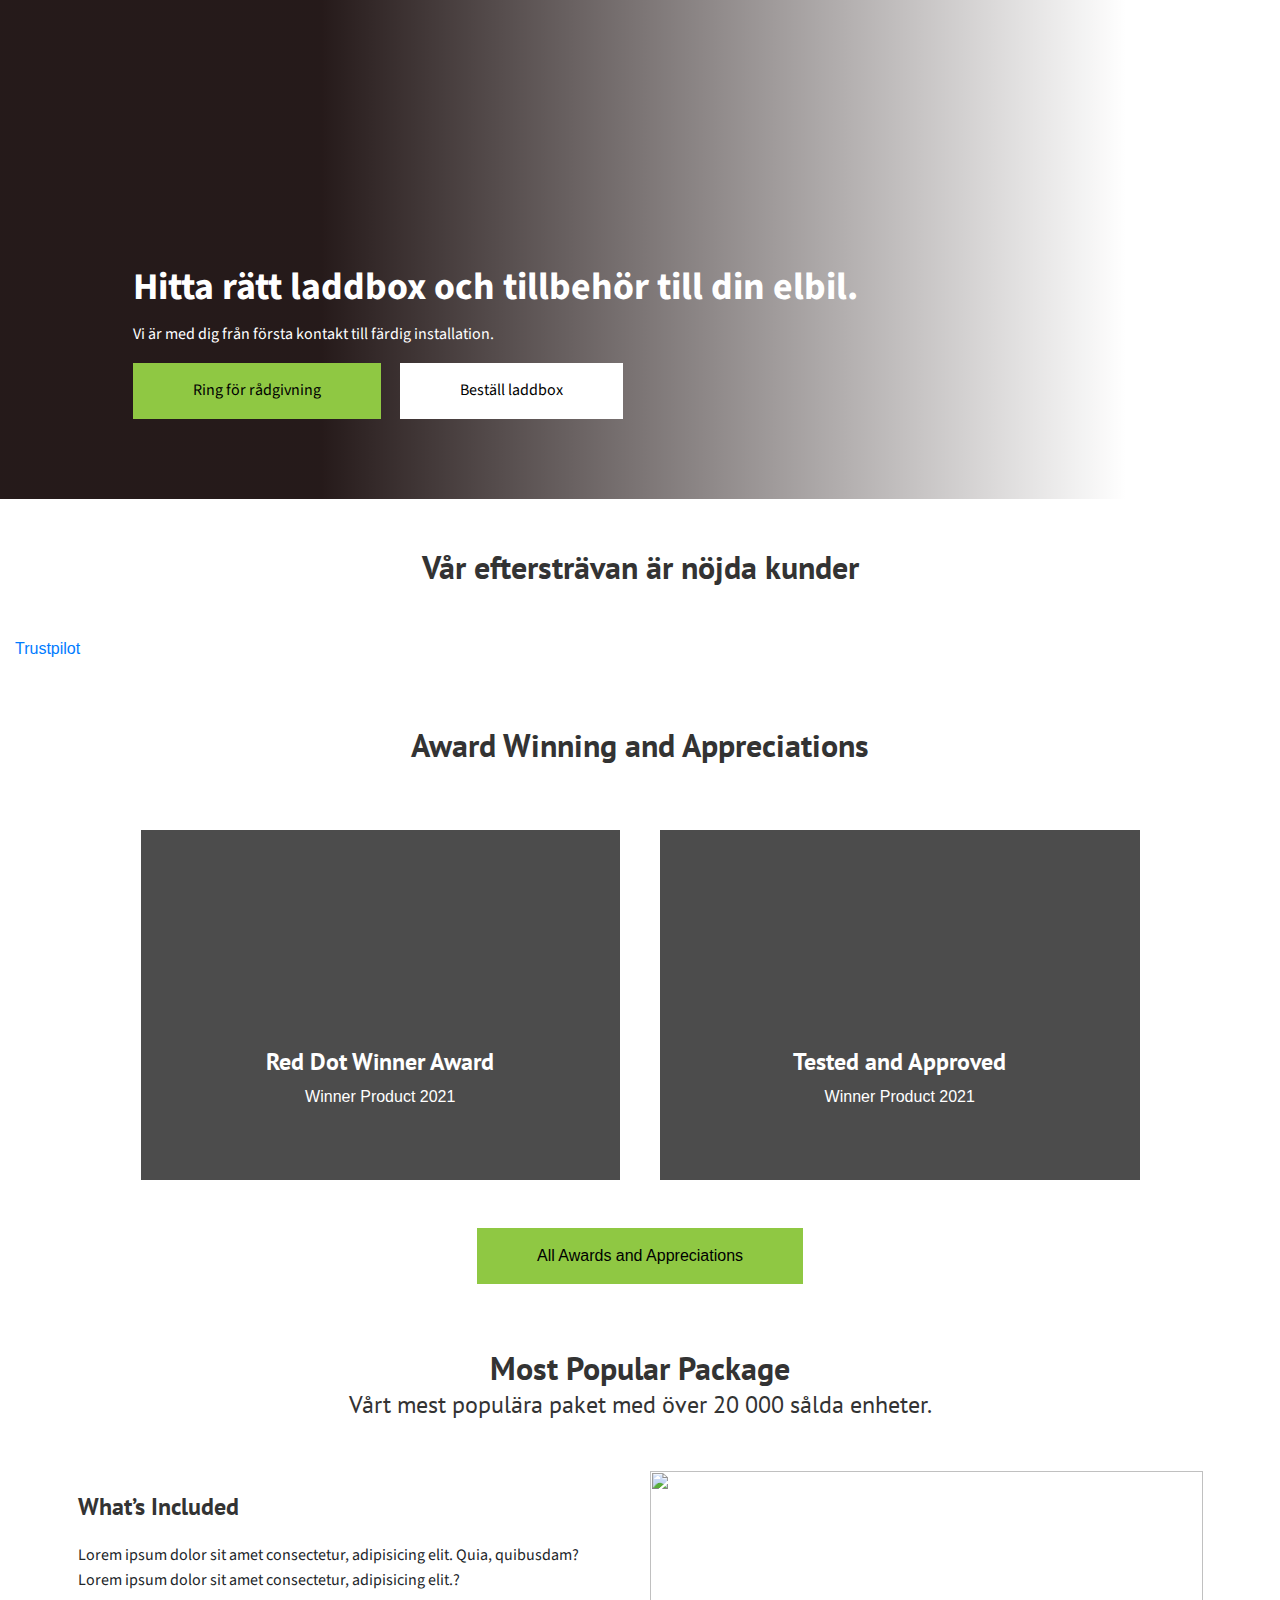
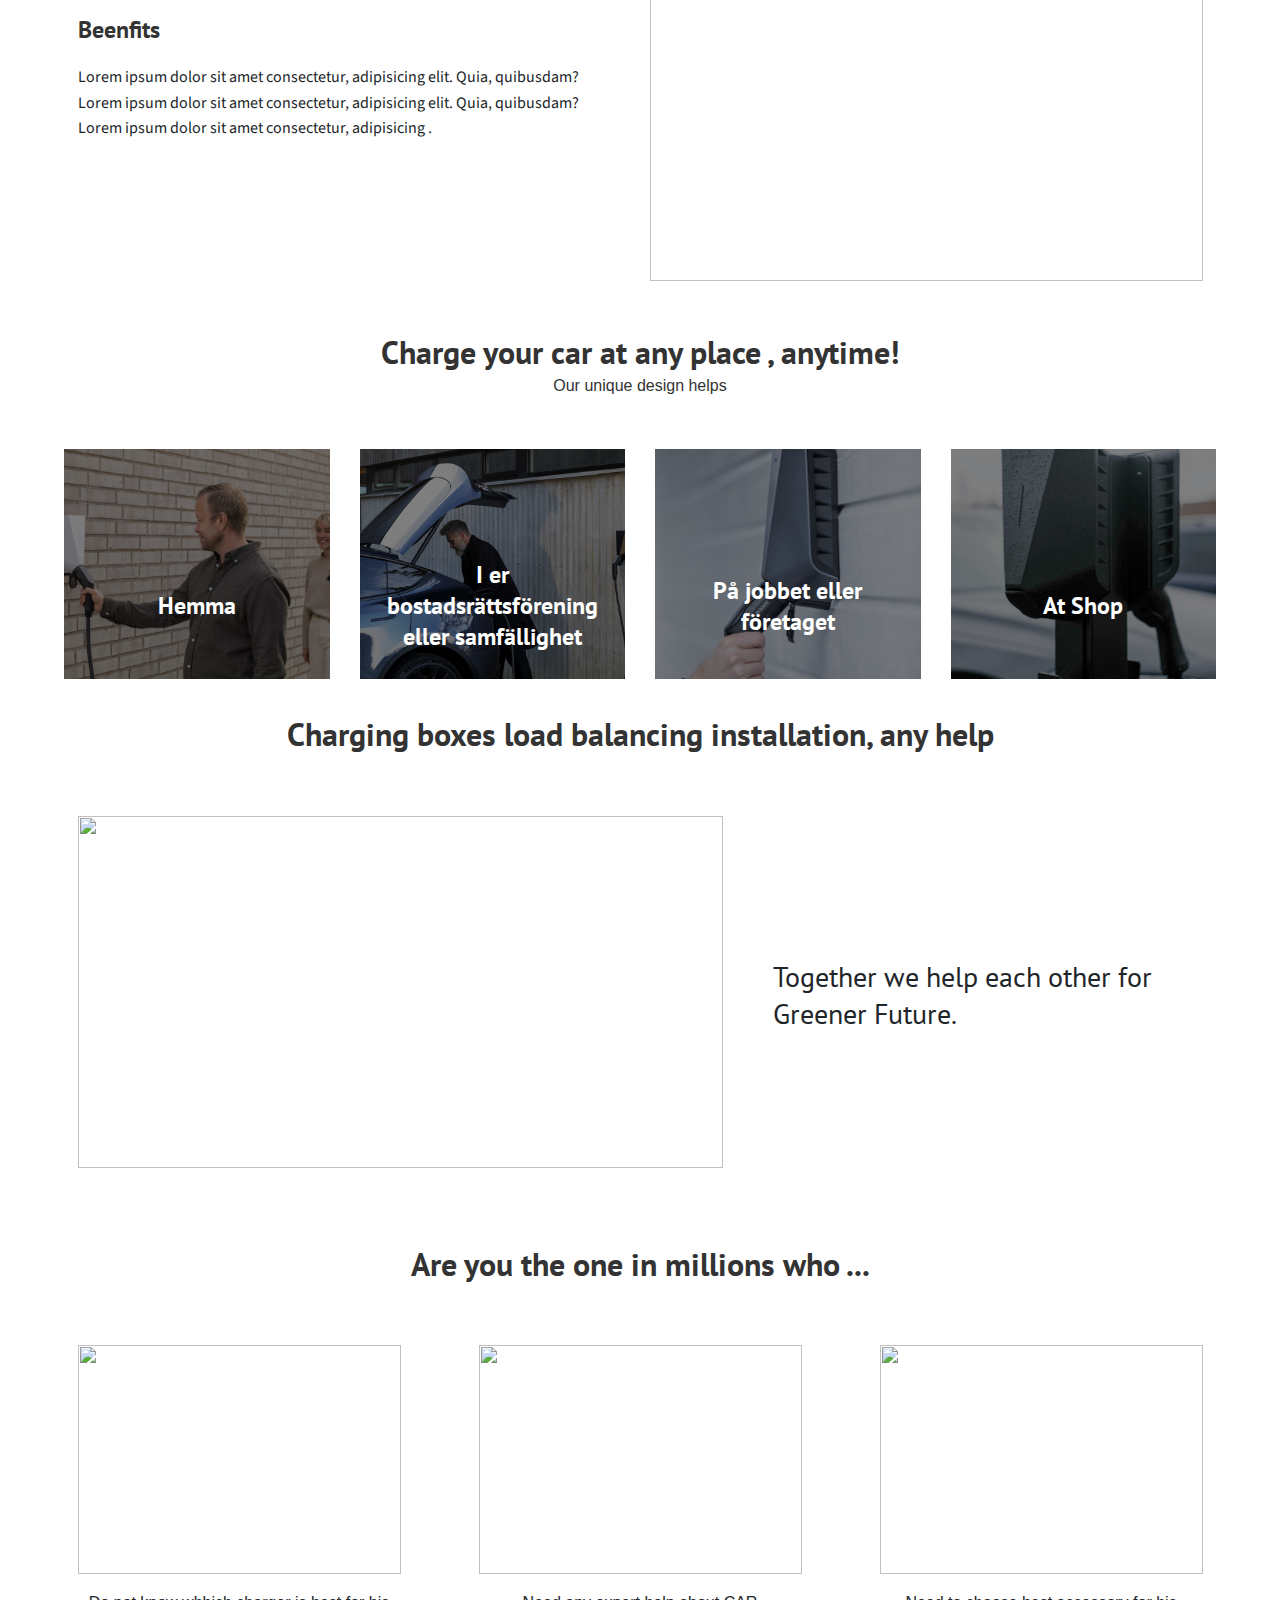
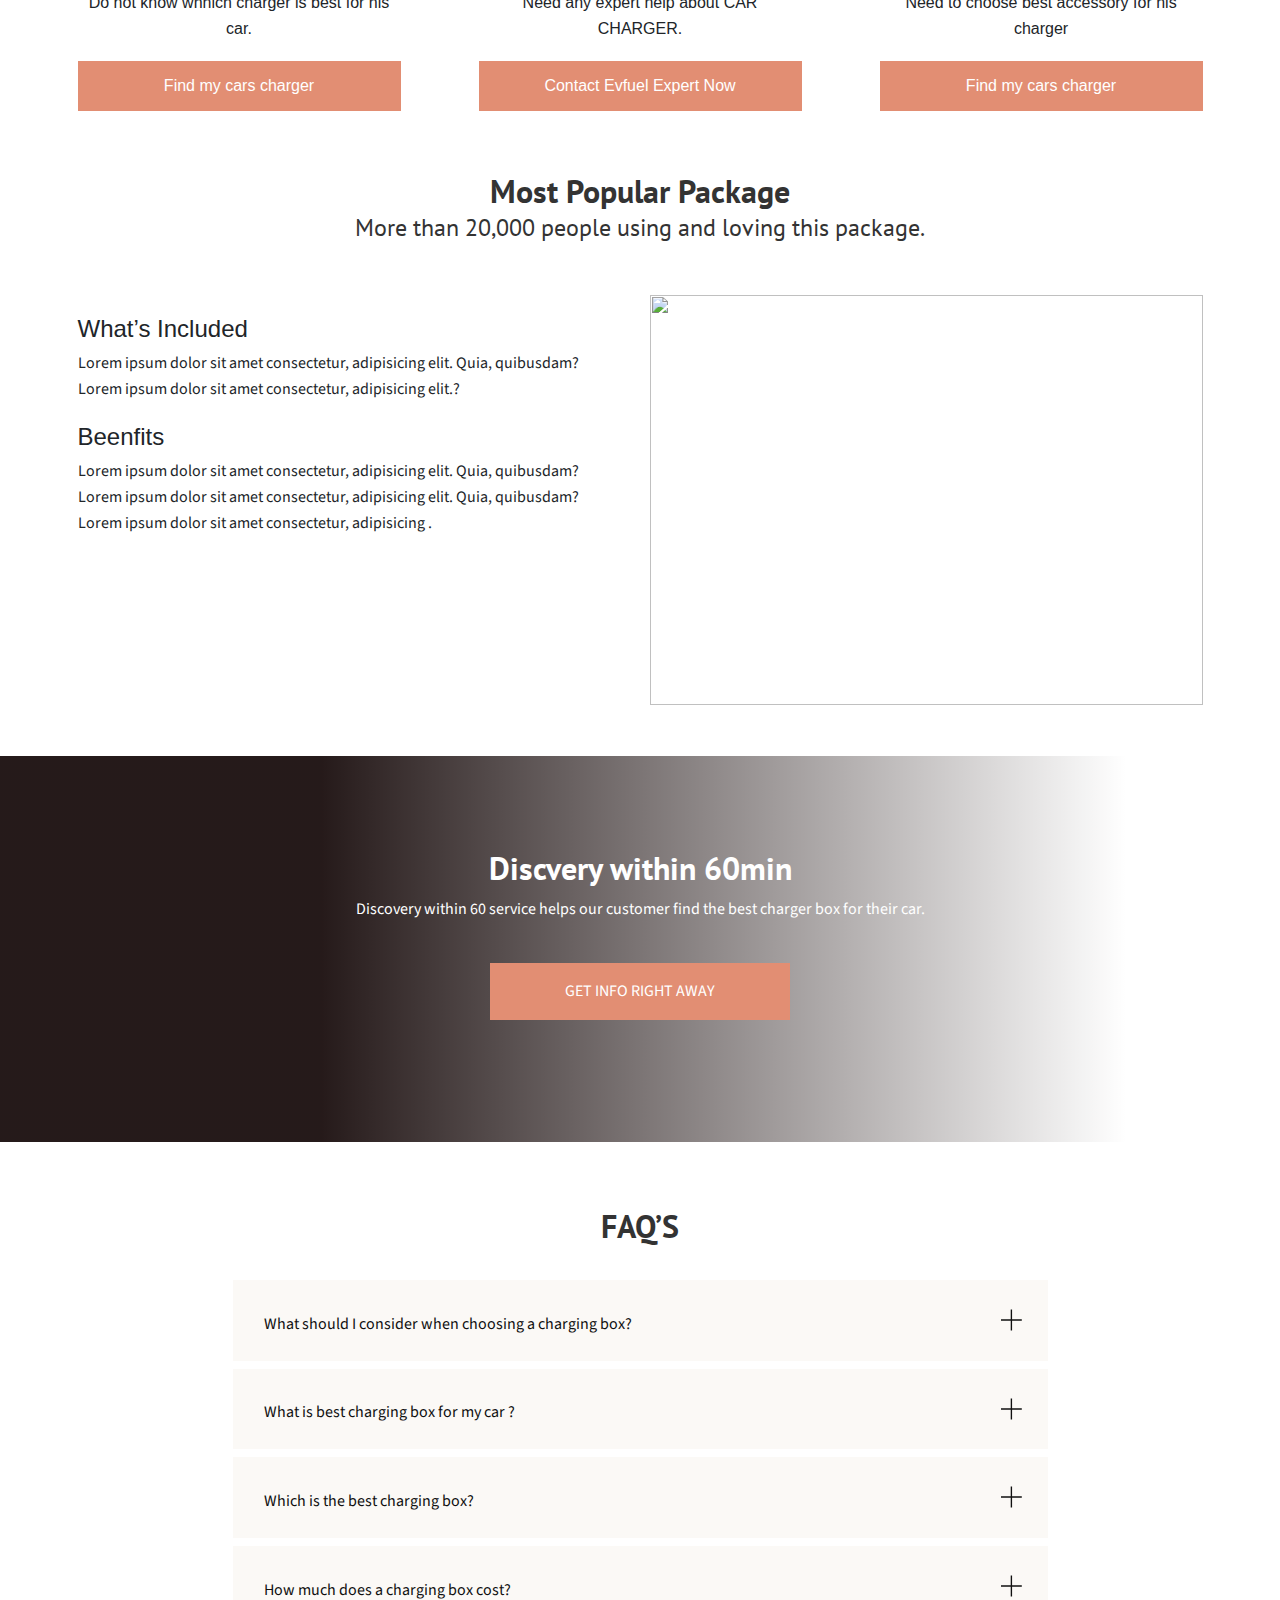
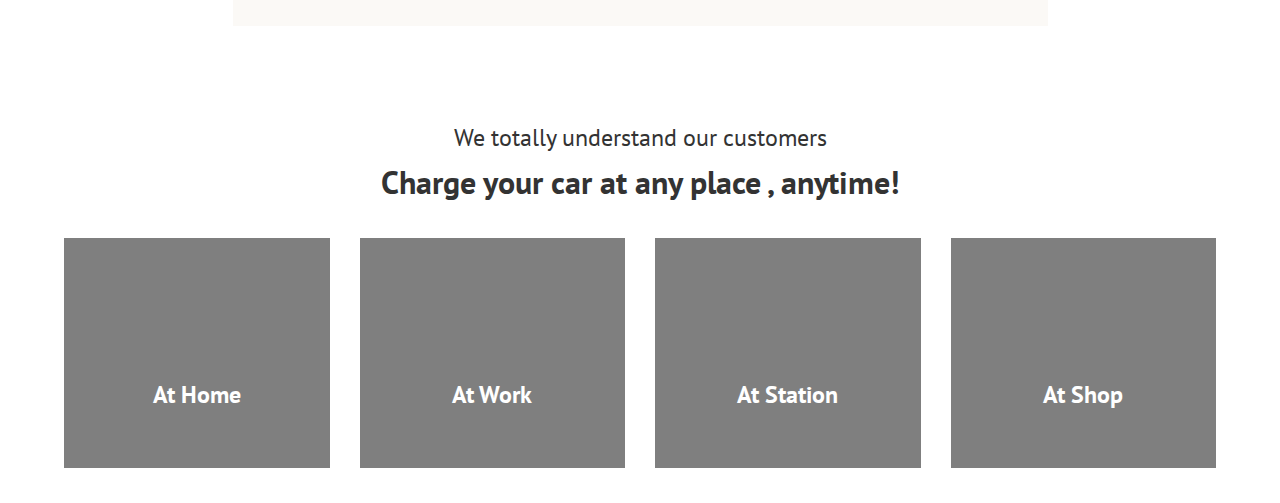
==== index.html @ 9e584991 "new updates" ====
<!DOCTYPE html>
<html lang="en">

<head>
    <meta charset="UTF-8">
    <meta http-equiv="X-UA-Compatible" content="IE=edge">
    <meta name="viewport" content="width=device-width, initial-scale=1.0">
    <link rel="stylesheet" href="https://cdn.jsdelivr.net/npm/bootstrap@4.4.1/dist/css/bootstrap.min.css"
        integrity="sha384-Vkoo8x4CGsO3+Hhxv8T/Q5PaXtkKtu6ug5TOeNV6gBiFeWPGFN9MuhOf23Q9Ifjh" crossorigin="anonymous">
        <script type="text/javascript" src="//widget.trustpilot.com/bootstrap/v5/tp.widget.bootstrap.min.js" async></script>
    <title>Document</title>
    <link rel="stylesheet" href="style.css">
</head>

<body>


    <!-- ============== section 1==============/ -->

    <div class="container-fluid hp-banner">
        <div class="container">
        <div class="hp-overlay">
                <div class="hp-overlay-content text-white">
                    <h2 class=" font-weight-bold"><br>Hitta rätt laddbox och tillbehör till din elbil. </h2>
                    <h5 class="mb-3">Vi är med dig från första kontakt till färdig installation.
                    </h5>
                    <div>
                        <a href="tel:010 440 6265" class="banner-buy-btn">Ring för rådgivning</a>
                        <a href="#" class="ml-md-3 ml-0 banner-buy-btn-secondary mt-md-0 mt-2">Beställ laddbox
                        </a>
                    </div>
                </div>
        </div>
        </div>
    </div>

    <!-- ============ section 2 =============== -->

    <div class="container-fluid">
        <div class="customer-conatiner"> 
           <h2 class="cc-heading text-center my-5" >Vår eftersträvan är nöjda kunder
        </h2>

            <div id="iframe" class="trustpilot-widget" data-locale="sv-SE" data-template-id="539adbd6dec7e10e686debee" data-businessunit-id="60578edeec958d00010399fe" data-style-height="500px" data-style-width="100%" data-theme="light" data-stars="5" data-review-languages="sv" data-customClass="trustpilot_reviews">
                <a href="https://se.trustpilot.com/review/evfuel.se" target="_blank" rel="noopener">Trustpilot</a>
            </div>
        </div>
    </div>

    <!-- ========== appricated section -->

    <div class="container-fluid">
        <div class="container">
        <div class="section-appricated">
            <h1 class="heading font-weight-bold">Award Winning and Appreciations</h1>
            <div class="section-appricated_wrap">
                <div class="section-appricated_left">
                    <div class="section-appricated-imgwrap">
                        <div class="content">
                            <h2 class="">Red Dot Winner Award</h2>
                            <p>Winner Product 2021</p>
                        </div>
                    </div>
                </div>
                <div class="section-appricated_right">
                    <div class="section-appricated-imgwrap right-one">
                        <div class="content">
                            <h2 class="">Tested and Approved</h2>
                            <p>Winner Product 2021</p>
                        </div>
                    </div>
                </div>
            </div>
            <div class="text-center mt-md-5 mt-4">
                <a href="tel:010 440 6265" class="banner-buy-btn">All Awards and Appreciations</a>
            </div>
        </div>
    </div>
    </div>


    <!-- ========== section 5 =================-->

    <div class="container-fluid">
        <div class="mp-header-wrap">
            <h2 class="mp-heading">Most Popular Package</h2>
            <p>Vårt mest populära paket med över 20 000 sålda enheter.
            </p>
        </div>
        <div class="most-popular">
          <div class="most-popular_left">
                <div class="most-popular_content">
                   <div class="include-content">
                        <h2>What’s Included</h2>
                        <li>Lorem ipsum dolor sit amet consectetur, adipisicing elit. Quia, quibusdam?</li>
                        <li>Lorem ipsum dolor sit amet consectetur, adipisicing elit.?</li>
                   </div>
                   <div class="benefits-content">
                    <h2>Beenfits</h2>
                        <li>Lorem ipsum dolor sit amet consectetur, adipisicing elit. Quia, quibusdam?</li>
                        <li>Lorem ipsum dolor sit amet consectetur, adipisicing elit. Quia, quibusdam?</li>
                        <li>Lorem ipsum dolor sit amet consectetur, adipisicing .</li>
                   </div>
                </div>
          </div>
          <div class="most-popular_right">
            <figure class="most-popular-imgwrap">
                <img src="https://quickbutik.imgix.net/27202G/products/6287b450aca36.png?auto=format" loading="lazy" height="400px" alt="">
            </figure>
          </div>
        </div>
    </div>


     <!-- ============= SECTION 5 END ============ -->


      <!-- ============ section 8 ===================== -->

    <div class="where-you-charge_container">
        <div class="where-you-charge">
            <div class="wy-heading">
                
                <h1>Charge your car at any place , anytime!</h1>
                <p>Our unique design helps </p>
            </div>
            <div class="places-wrapper">
                <div class="place-item">
                    <figure class="place-imgwrap">
                        <img src="charger_home_stavanger_2021_04-min.jpeg" loading="lazy" alt="">
                    </figure>
                    <figcaption class="place-content">
                        <h4>Hemma</h4>
                    </figcaption>
                </div>
                <div class="place-item">
                    <figure class="place-imgwrap">
                        <img src="mann_easee_2021_06-min.jpeg" loading="lazy" alt="">
                    </figure>
                    <figcaption class="place-content">
                        <h4>I er bostadsrättsförening eller samfällighet</h4>
                    </figcaption>
                </div>
                <div class="place-item">
                    <figure class="place-imgwrap">
                        <img src="office-min.jpg" alt="" loading="lazy">
                    </figure>
                    <figcaption class="place-content">
                        <h4>På jobbet eller företaget</h4>
                    </figcaption>
                </div>
                <div class="place-item">
                    <figure class="place-imgwrap">
                        <img src="DSCF8160-min.jpg" alt="" loading="lazy">
                    </figure>
                    <figcaption class="place-content">
                        <h4>At Shop</h4>
                    </figcaption>
                </div>
            </div>
        </div>
    </div>


    <!-- ============ section 8 END  ===================== -->

    

    <!-- =========== section 3 ================ -->

    <div class="container-fluid">
        <div class="charging-box-container">
           <h1 class="sc-heading">Charging boxes load balancing installation,   any help</h1>
           <div class="charging-box-row">
              <div class="charging-box_left">
                <figure class="charging-box-imgwrap">
                   <img src="https://cdn.pixabay.com/photo/2017/10/25/17/26/hands-2888625__340.jpg" loading="lazy" alt="">
                </figure>
              </div>
              <div class="charging-box_right">
                <div class="charging-box_content">
                    <h3>Together we help each other for Greener Future.</h3>
                </div>
              </div>
           </div>
        </div>
    </div>

    <!-- =========== section 4 ================ -->

    <div class="container-fluid">
        <div class="contact-evfuel">
           <h1 class="se-heading">Are you the one in millions who ...</h1>
           <div class="contact-evfuel_row">
                <div class="contact-evfuel_box">
                    <figure class="contact-evfuel_imgwrap">
                        <img src="https://cdn.pixabay.com/photo/2015/12/03/22/15/tablet-1075790__340.jpg" loading="lazy" alt="">
                    </figure>
                    <div class="contact-evfuel-content">
                        <p>Do not know whhich charger is best for his car.</p>
                        <a href="#" class="ce-btn">Find my cars charger</a>
                    </div>
                </div>
                <div class="contact-evfuel_box">
                    <figure class="contact-evfuel_imgwrap">
                        <img src="https://www.radial.com/sites/default/files/customer-experience-vs-customer-care.jpg" loading="lazy" alt="">
                    </figure>
                    <div class="contact-evfuel-content">
                        <p>Need any expert help about CAR CHARGER.</p>
                        <a href="#" class="ce-btn">Contact Evfuel Expert Now</a>
                    </div>
                </div>
                <div class="contact-evfuel_box">
                    <figure class="contact-evfuel_imgwrap">
                        <img src="https://media.istockphoto.com/photos/multiethnic-couple-handshake-with-consultant-at-home-picture-id1319763433?b=1&k=20&m=1319763433&s=612x612&w=0&h=KdTBHrTX8eIRt59qkKUrYeKC-7ROO_1yUHobwXKefvs=" loading="lazy" alt="">
                    </figure>
                    <div class="contact-evfuel-content">
                        <p>Need to choose best accessory for his charger</p>
                        <a href="#" class="ce-btn">Find my cars charger</a>
                    </div>
                </div>
           </div>
        </div>
    </div>

    <!-- ========== section 5 =================-->

    <div class="container-fluid">
        <div class="mp-header-wrap">
            <h2 class="mp-heading">Most Popular Package</h2>
            <p>More than 20,000 people using and loving this package.</p>
        </div>
        <div class="most-popular">
          <div class="most-popular_left">
                <div class="most-popular_content">
                   <div class="include-content">
                        <h4>What’s Included</h4>
                        <li>Lorem ipsum dolor sit amet consectetur, adipisicing elit. Quia, quibusdam?</li>
                        <li>Lorem ipsum dolor sit amet consectetur, adipisicing elit.?</li>
                   </div>
                   <div class="benefits-content">
                    <h4>Beenfits</h4>
                        <li>Lorem ipsum dolor sit amet consectetur, adipisicing elit. Quia, quibusdam?</li>
                        <li>Lorem ipsum dolor sit amet consectetur, adipisicing elit. Quia, quibusdam?</li>
                        <li>Lorem ipsum dolor sit amet consectetur, adipisicing .</li>
                   </div>
                </div>
          </div>
          <div class="most-popular_right">
            <figure class="most-popular-imgwrap">
                <img src="https://s3.eu-west-1.amazonaws.com/storage.quickbutik.com/stores/27202G/files/2.jpeg" alt="" loading="lazy">
            </figure>
          </div>
        </div>
    </div>
    

    <!-- ========= section 6 ==================-->
        <div class="dicovery-banner" style="background-image:url(https://s3.eu-west-1.amazonaws.com/storage.quickbutik.com/stores/27202G/files/1.jpeg);">
            <div class="dicovery-banner_wrap">
                <h2 class="db-heading">Discvery within 60min</h2>
                <p>Discovery within 60 service helps our customer find the best charger box for their car.</p>
                    <a href="" class="hp-btn gs-btn hover-filled-right db-btn">
                        <span>Get Info Right Away</span>
                    </a>
            </div>
        </div>
   <!-- ========== section 7 ================== -->
        <div class="section-faq padding-4s">
            <h1 class="faq-heading">FAQ’S</h1>
            <div class="faq-wrap">
                <div class="accordion">
                    <div class="accordion-item">
                        <button id="accordion-button-1" aria-expanded="false">
                            <span class="accordion-title">
                                What should I consider when choosing a charging box?
                            </span>
                            <span class="icon" aria-hidden="true">
                                <svg fill="#fff" version="1.1" id="Layer_1" xmlns="http://www.w3.org/2000/svg"
                                    xmlns:xlink="http://www.w3.org/1999/xlink" x="0px" y="0px" viewBox="0 0 455 455"
                                    style="enable-background:new 0 0 455 455;" xml:space="preserve">
                                    <polygon points="455,212.5 242.5,212.5 242.5,0 212.5,0 212.5,212.5 0,212.5 0,242.5 212.5,242.5 212.5,455 242.5,455 242.5,242.5 
                          	455,242.5 " />
                                    <g>
                                    </g>
                                    <g>
                                    </g>
                                    <g>
                                    </g>
                                    <g>
                                    </g>
                                    <g>
                                    </g>
                                    <g>
                                    </g>
                                    <g>
                                    </g>
                                    <g>
                                    </g>
                                    <g>
                                    </g>
                                    <g>
                                    </g>
                                    <g>
                                    </g>
                                    <g>
                                    </g>
                                    <g>
                                    </g>
                                    <g>
                                    </g>
                                    <g>
                                    </g>
                                </svg>
                            </span>
                        </button>
                        <div class="accordion-content">
                            <div class="faq-content-wrap">
                                <p>
                                    Lorem ipsum dolor sit, amet consectetur adipisicing elit. Atque eum ratione sunt necessitatibus nam eos, temporibus tempore repellendus, accusantium, laborum quia id molestiae ea deserunt minima magni velit tempora repudiandae.
                                </p>
                            </div>
                        </div>
                    </div>
                    <div class="accordion-item">
                        <button id="accordion-button-2" aria-expanded="false">
                            <span class="accordion-title">
                              What is best charging box for my car ?
                            </span>
                            <span class="icon" aria-hidden="true">
                                <svg fill="#fff" version="1.1" id="Layer_1" xmlns="http://www.w3.org/2000/svg"
                                    xmlns:xlink="http://www.w3.org/1999/xlink" x="0px" y="0px" viewBox="0 0 455 455"
                                    style="enable-background:new 0 0 455 455;" xml:space="preserve">
                                    <polygon points="455,212.5 242.5,212.5 242.5,0 212.5,0 212.5,212.5 0,212.5 0,242.5 212.5,242.5 212.5,455 242.5,455 242.5,242.5 
                          	455,242.5 " />
                                    <g>
                                    </g>
                                    <g>
                                    </g>
                                    <g>
                                    </g>
                                    <g>
                                    </g>
                                    <g>
                                    </g>
                                    <g>
                                    </g>
                                    <g>
                                    </g>
                                    <g>
                                    </g>
                                    <g>
                                    </g>
                                    <g>
                                    </g>
                                    <g>
                                    </g>
                                    <g>
                                    </g>
                                    <g>
                                    </g>
                                    <g>
                                    </g>
                                    <g>
                                    </g>
                                </svg>
                            </span>
                        </button>
                        <div class="accordion-content">
                            <div class="faq-content-wrap">
                                <p>
                                    Lorem ipsum dolor sit, amet consectetur adipisicing elit. Atque eum ratione sunt necessitatibus nam eos, temporibus
                                    tempore repellendus, accusantium, laborum quia id molestiae ea deserunt minima magni velit tempora repudiandae.
                                </p>
                            </div>
                        </div>
                    </div>
                    <div class="accordion-item">
                        <button id="accordion-button-3" aria-expanded="false">
                            <span class="accordion-title">
                                Which is the best charging box?
                            </span>
                            <span class="icon" aria-hidden="true">
                                <svg fill="#fff" version="1.1" id="Layer_1" xmlns="http://www.w3.org/2000/svg"
                                    xmlns:xlink="http://www.w3.org/1999/xlink" x="0px" y="0px" viewBox="0 0 455 455"
                                    style="enable-background:new 0 0 455 455;" xml:space="preserve">
                                    <polygon points="455,212.5 242.5,212.5 242.5,0 212.5,0 212.5,212.5 0,212.5 0,242.5 212.5,242.5 212.5,455 242.5,455 242.5,242.5 
                          	455,242.5 " />
                                    <g>
                                    </g>
                                    <g>
                                    </g>
                                    <g>
                                    </g>
                                    <g>
                                    </g>
                                    <g>
                                    </g>
                                    <g>
                                    </g>
                                    <g>
                                    </g>
                                    <g>
                                    </g>
                                    <g>
                                    </g>
                                    <g>
                                    </g>
                                    <g>
                                    </g>
                                    <g>
                                    </g>
                                    <g>
                                    </g>
                                    <g>
                                    </g>
                                    <g>
                                    </g>
                                </svg>
                            </span>
                        </button>
                        <div class="accordion-content">
                            <div class="faq-content-wrap">
                                <p>
                                    Lorem ipsum dolor sit, amet consectetur adipisicing elit. Atque eum ratione sunt necessitatibus nam eos, temporibus
                                    tempore repellendus, accusantium, laborum quia id molestiae ea deserunt minima magni velit tempora repudiandae.
                                </p>
                            </div>
                        </div>
                    </div>
                    <div class="accordion-item">
                        <button id="accordion-button-4" aria-expanded="false">
                            <span class="accordion-title">How much does a charging box cost?</span>
                            <span class="icon" aria-hidden="true">
                                <svg fill="#fff" version="1.1" id="Layer_1" xmlns="http://www.w3.org/2000/svg"
                                    xmlns:xlink="http://www.w3.org/1999/xlink" x="0px" y="0px" viewBox="0 0 455 455"
                                    style="enable-background:new 0 0 455 455;" xml:space="preserve">
                                    <polygon points="455,212.5 242.5,212.5 242.5,0 212.5,0 212.5,212.5 0,212.5 0,242.5 212.5,242.5 212.5,455 242.5,455 242.5,242.5 
                          	455,242.5 " />
                                    <g>
                                    </g>
                                    <g>
                                    </g>
                                    <g>
                                    </g>
                                    <g>
                                    </g>
                                    <g>
                                    </g>
                                    <g>
                                    </g>
                                    <g>
                                    </g>
                                    <g>
                                    </g>
                                    <g>
                                    </g>
                                    <g>
                                    </g>
                                    <g>
                                    </g>
                                    <g>
                                    </g>
                                    <g>
                                    </g>
                                    <g>
                                    </g>
                                    <g>
                                    </g>
                                </svg>
                            </span>
                        </button>
                        <div class="accordion-content">
                            <div class="faq-content-wrap">
                                <p>
                                    Lorem ipsum dolor sit, amet consectetur adipisicing elit. Atque eum ratione sunt necessitatibus nam eos, temporibus
                                    tempore repellendus, accusantium, laborum quia id molestiae ea deserunt minima magni velit tempora repudiandae.
                                </p>
                            </div>
                        </div>
                    </div>
                </div>
            </div>
        </div>



    <!-- ============ section 8 ===================== -->

    <div class="where-you-charge_container">
        <div class="where-you-charge">
            <div class="wy-heading">
                <h4>We totally understand our customers</h4>
                <h1>Charge your car at any place , anytime!</h1>
            </div>
            <div class="places-wrapper">
                <div class="place-item">
                    <figure class="place-imgwrap">
                        <img src="./customer-servies.jpg" loading="lazy" alt="">
                    </figure>
                    <figcaption class="place-content">
                        <h4>At Home</h4>
                    </figcaption>
                </div>
                <div class="place-item">
                    <figure class="place-imgwrap">
                        <img src="./customer-servies.jpg" loading="lazy" alt="">
                    </figure>
                    <figcaption class="place-content">
                        <h4>At Work</h4>
                    </figcaption>
                </div>
                <div class="place-item">
                    <figure class="place-imgwrap">
                        <img src="./customer-servies.jpg" loading="lazy" alt="">
                    </figure>
                    <figcaption class="place-content">
                        <h4>At Station</h4>
                    </figcaption>
                </div>
                <div class="place-item">
                    <figure class="place-imgwrap">
                        <img src="./customer-servies.jpg" loading="lazy" alt="">
                    </figure>
                    <figcaption class="place-content">
                        <h4>At Shop</h4>
                    </figcaption>
                </div>
            </div>
        </div>
    </div>


    <!-- ============ section 8 END  ===================== -->











    
    <script src="https://code.jquery.com/jquery-3.4.1.slim.min.js"
        integrity="sha384-J6qa4849blE2+poT4WnyKhv5vZF5SrPo0iEjwBvKU7imGFAV0wwj1yYfoRSJoZ+n"
        crossorigin="anonymous"></script>
    <script src="https://cdn.jsdelivr.net/npm/popper.js@1.16.0/dist/umd/popper.min.js"
        integrity="sha384-Q6E9RHvbIyZFJoft+2mJbHaEWldlvI9IOYy5n3zV9zzTtmI3UksdQRVvoxMfooAo"
        crossorigin="anonymous"></script>
    <script src="https://cdn.jsdelivr.net/npm/bootstrap@4.4.1/dist/js/bootstrap.min.js"
        integrity="sha384-wfSDF2E50Y2D1uUdj0O3uMBJnjuUD4Ih7YwaYd1iqfktj0Uod8GCExl3Og8ifwB6"
        crossorigin="anonymous"></script>
</body>

</html>


<script>
    const items = document.querySelectorAll(".accordion button");

    function toggleAccordion() {
        const itemToggle = this.getAttribute("aria-expanded");

        for (i = 0; i < items.length; i++) {
            items[i].setAttribute("aria-expanded", "false");
        }

        if (itemToggle == "false") {
            this.setAttribute("aria-expanded", "true");
        }
    }

    items.forEach((item) => item.addEventListener("click", toggleAccordion));
</script>
---- style.css ----
@import url('https://fonts.googleapis.com/css2?family=Source+Sans+Pro:ital,wght@0,200;0,300;0,400;0,600;0,700;0,900;1,300;1,400;1,600;1,700;1,900&display=swap');
@import url('https://fonts.googleapis.com/css2?family=PT+Sans&display=swap');
*{
    padding: 0;
    margin: 0;
    box-sizing: border-box;
}

.text-green{
    color:#8fc843
}


/* ============== section 1 ============ */

.hp-banner{
    position: relative;
    background-image: url(bg2.jpg);
    background-size: cover;
    background-repeat: no-repeat;
    background-position: center center;
    font-family: 'Source Sans Pro', sans-serif;
}
.hp-overlay-content h2 {
    font-size: 2.36em;
    font-weight: 300;
    letter-spacing: 0px;
    line-height: 1.4;
}
.hp-banner::after{
    height: 100%;
    content: '';
    display: block;
    position: absolute;
    width: 100%;
    top: 0;
    left: 0;
    opacity: 0.9;
    z-index: 1;
    background: rgb(13,0,0);
    background: linear-gradient(90deg, rgba(13,0,0,1) 25%, rgba(255,255,255,0) 88%);
}
.hp-banner .hp-overlay{
    z-index: 2;
    display: flex;
    position: relative;
    padding: 13rem 3rem 5rem;
}
.banner-buy-btn{
    display: inline-block;
    padding: 15px 60px;
    font-size: 1rem;
    font-weight: 400;
    line-height: 1.6;
    color: #000;
    transition: all .2s ease-in;
    background-color: #8fc843;
}
.banner-buy-btn-secondary{
    display: inline-block;
    padding: 15px 60px;
    font-size: 1rem;
    font-weight: 400;
    line-height: 1.6;
    color: #000;
    transition: all .2s ease-in;
    background-color: #fff;
}
.banner-buy-btn-secondary:hover{
    text-decoration: none;
    color: #000;
    transform: translateY(-5px);
}
.banner-buy-btn:hover{
    text-decoration: none;
    color: #fff;
    transform: translateY(-5px);
}
.hp-overlay-content h5{
    font-size: 1rem;
    font-weight: 400;
    line-height: 1.6;
}
@media only screen and (max-width:992px){
    .hp-overlay-content h2 {
        font-size: 2.5rem;
    }
}
@media only screen and (max-width:600px) {
    .hp-overlay-content h2 {
        font-size: 2rem;
    }
    .hp-banner .hp-overlay{
        padding: 8rem 1rem 5rem;
    }
    .banner-buy-btn, .banner-buy-btn-secondary{
        padding: 8px 20px;
    }
}
@media only screen and (max-width:400px) {
    .hp-overlay-content h2 {
        font-size: 1.8rem;
    }
}


/* ==================  SECTION 2 TRUSTPILOT ====================== */
.trustpilot-widget #wrapper-company-info{
    display: none !important;
}
.trustpilot_reviews .wrapper-company-info{
    display: none !important;
}

[data-customClass='trustpilot_reviews'] iframe {
    height: 900px !important;
    /* overflow: auto; */
    -ms-overflow-style: none;  /* Internet Explorer 10+ */
    scrollbar-width: none;  /* Firefox */
    /* background: red; */
}

[data-customClass='trustpilot_reviews'] iframe::-webkit-scrollbar { 
    display: none;  /* Safari and Chrome */
}

.tp-widget-reviews-grid{
    overflow: hidden;
}

@media only screen and (max-width:768px) {
    [data-customClass='trustpilot_reviews'] iframe {
        height:600px;
        overflow: auto;
        height:700px !important;
        /* overflow: auto; */
    }
}
@media only screen and (max-width:600px) {
    [data-customClass='trustpilot_reviews'] iframe {
        height:500px !important;
        /* overflow: auto; */
    }
}

/* ========= section 2 ============ */


/* .customer-conatiner{
    width: 100%;
    padding: 60px 0;
}

.customer-images{
    width: 90%;
    margin: 0 auto;
    padding-top: 40px;
    display: grid;
    grid-template-columns: repeat(4, 1fr);
    column-gap: 80px;
    row-gap: 55px;
    grid-template-rows: 229px 229px;
}
.customer-imge img{
    width: 100%;
    height: 100%;
    object-fit: cover;
}
@media only screen and (max-width:1200px){
    .customer-images {
        column-gap: 40px;
        row-gap: 40px;
    }
}
@media only screen and (max-width:1024px) {
    .customer-images {
        grid-template-columns: repeat(3, 1fr);
    }
    .customer-imge{
        height: 230px;
    }
}
@media only screen and (max-width:850px) {
    .customer-images {
        column-gap: 30px;
        row-gap: 30px;
    }
}
@media only screen and (max-width:768px) {
    .customer-images {
        grid-template-columns: repeat(2, 1fr);
    }
}
@media only screen and (max-width: 450px){
    .customer-images {
        grid-template-columns: repeat(1, 1fr);
    }
} */
.cc-heading {
    color: #333;
    max-width: 600px;
    margin: 0 auto;
    text-align: center;
    font-size: 2rem;
    font-weight: 700;
    line-height: 1.3;
    font-family: 'PT Sans', sans-serif;
}
@media only screen and (max-width:600px) {
    .cc-heading {
        font-size: 1.5rem;
    }
}
/* ========== section 3 ========== */
.charging-box-container{
    width: 90%;
    margin: 0 auto;
}
.sc-heading{
    font-size: 2rem;
    font-weight: 700;
    line-height: 1.3;
    font-family: 'PT Sans', sans-serif;
    color: #333;
    margin: 0 auto;
    text-align: center;
}
.charging-box-row{
    display: flex;
    align-items: center;
    padding: 60px 0;
    gap: 50px;
}
.charging-box_left{
    width: 60%;
}
.charging-box-imgwrap{
    height: 352px;
}
.charging-box-imgwrap img{
    width: 100%;
    height: 100%;
    object-fit: cover;
}
.charging-box_right{
    width: 40%;
}
.charging-box_content h3 {
    font-size: 1.75rem;
    font-family: pt sans, sans-serif;
    font-weight: 500;
    line-height: 1.3;
}
@media only screen and (max-width:800px) {
    .charging-box-row{
        flex-direction: column;
        gap: 10px;
    }
    .charging-box_left, .charging-box_right{
        width: 100%;
    }
}
@media only screen and (max-width:600px) {
    .charging-box-imgwrap {
        height: 230px;
    }
    .sc-heading{
        font-size: 1.5rem;
    }
    .charging-box_content h3{
        font-size: 1.3rem;
    }
}

/* =========== section 4 ============== */
.contact-evfuel{
    width: 90%;
    margin: 0 auto;
}
.se-heading{
    font-size: 2rem;
    font-weight: 700;
    line-height: 1.3;
    font-family: 'PT Sans', sans-serif;
    color: #333;
    margin: 0 auto;
    font-weight: 600;
    text-align: center;
}
.contact-evfuel_row{
    display: flex;
    justify-content: space-between;
    padding: 60px 0;
}
.contact-evfuel_box{
    width: 323px;
}
.contact-evfuel_imgwrap{
    height: 229px;
}
.contact-evfuel_imgwrap img{
    width: 100%;
    height: 100%;
    object-fit: cover;
}
.contact-evfuel-content p{
    font-size: 1rem;
    font-weight: 400;
    line-height: 1.6;
    letter-spacing: 0em;
    text-align: center;
    min-height: 55px;
}
.ce-btn{
    text-align: center;
    display: flex;
    justify-content: center;
    background: #E28E73;
    color: #fff;
    font-size: 1rem;
    font-weight: 400;
    line-height: 1.6;
    padding: 12px 0;
    transition: all .3s ease;
}
.ce-btn:hover{
    text-decoration: none;
    color: #fff;
    transform: translateY(-5px);
    box-shadow: rgba(38, 37, 37, 0.187) 0px 5px 15px;
}
@media only screen and (max-width:1200px) {
    .contact-evfuel_box {
        width: 31%;
    }
}
@media only screen and (max-width:992px) {
    .contact-evfuel_row{
        flex-direction: column;
        gap: 30px;
    }
    .contact-evfuel_box{
        width: 100%;
    }
}
@media only screen and (max-width:600px) {
    .se-heading {
        font-size: 1.5rem;
    }
}
/* ============= section 5 ================ */

.most-popular{
    width:90%;
    margin: 0 auto;
    display: flex;
    gap: 20px;
    padding: 35px 0;
    /* align-items: center; */
}
.most-popular_left{
    width: 50%;
}
.mp-heading{
    font-size: 2rem;
    font-weight: 700;
    line-height: 1.3;
    font-family: 'PT Sans', sans-serif;
    color: #333;
    margin: 0 auto;
    text-align: center;
}
.mp-header-wrap p{
    font-style: normal;
    font-size: 1.5rem;
    color: #333;
    font-weight: 400;
    line-height: 1.3;
    font-family: 'PT Sans', sans-serif;
    text-align: center;
}
.include-content{
    padding: 20px 0;
}
.benefits-content h2{
    margin-bottom: 20px;
    font-size: 1.5rem;
    color: #333;
    font-weight: 700;
    line-height: 1.3;
    font-family: 'PT Sans', sans-serif;
}
.most-popular_content p{
    font-size: 1rem;
    font-weight: 400;
    line-height: 1.6;
    font-family: 'Source Sans Pro', sans-serif;
}
.include-content li{
    font-size: 1rem;
    font-weight: 400;
    line-height: 1.6;
    list-style: none;
    font-family: 'Source Sans Pro', sans-serif;
}
.include-content h2{
    color: #333;
    margin-bottom: 20px;
    font-size: 1.5rem;
    color: #333;
    font-weight: 700;
    line-height: 1.3;
    font-family: 'PT Sans', sans-serif;
}
.benefits-content li {
    list-style: none;
    font-size: 1rem;
    font-weight: 400;
    line-height: 1.6;
    font-family: 'Source Sans Pro', sans-serif;
}
.most-popular_right{
    width: 50%;
}
.most-popular-imgwrap{
    height: 410px;
}
.most-popular-imgwrap img{
    width: 100%;
    height: 100%;
    object-fit: contain;
}
@media only screen and (max-width:1200px){
    .most-popular-imgwrap {
        height: 500px;
    }
}
@media only screen and (max-width:992px){
    .most-popular{
        flex-direction: column;
    }
    .most-popular_left, .most-popular_right{
        width: 100%;
    }
    .most-popular{
        gap: 50px;
        padding-top: 0;
    }
}
@media only screen and (max-width:600px){
    .most-popular-imgwrap{
        height: 300px;
    }
    .mp-heading{
        font-size: 1.5rem;
    }
    .mp-header-wrap p{
        font-size: 1.3rem;
    }
}
/* ============== section 6 =========== */

.dicovery-banner{
    width: 100%;
    background-position: center;
    background-repeat: no-repeat;
    background-size: cover;
    position: relative;
    background-attachment: fixed;
}
.dicovery-banner::after{
    height: 100%;
    content: '';
    display: block;
    position: absolute;
    width: 100%;
    top: 0;
    left: 0;
    opacity: 0.9;
    z-index: 1;
    background: rgb(13, 0, 0);
    background: linear-gradient(90deg, rgba(13, 0, 0, 1) 25%, rgba(255, 255, 255, 0) 88%);
}
.dicovery-banner_wrap{
    max-width: 700px;
    margin: 0 auto;
    text-align: center;
    color: #fff;
    padding: 92px 0 122px 0;
    position: relative;
    z-index: 2;
}
.db-heading{
    font-style: normal;
    font-size: 2rem;
    font-weight: 700;
    line-height: 1.3;
    font-family: 'PT Sans', sans-serif;
    text-align: center;
    color: #fff;
}
.dicovery-banner_wrap p{
    font-style: normal;
    font-size: 1rem;
    font-weight: 400;
    line-height: 1.6;
    font-family: 'Source Sans Pro', sans-serif;
    text-align: center;
    margin-top: 30px;
    max-width: 600px;
    margin: 0 auto;
}
.hp-btn::before {
    position: absolute;
    content: "";
}
.hp-btn::after {
    position: absolute;
    content: "";
}
.hp-btn {
    position: relative;
    display: inline-block;
    width: auto;
    height: auto;
    background-color: transparent;
    border: none;
    cursor: pointer;
    min-width: 300px;
    margin-top: 40px;
}
.hp-btn span {
    position: relative;
    display: inline-block;
    font-size: 1rem;
    font-weight: 400;
    line-height: 1.6;
    font-family: 'Source Sans Pro', sans-serif;
    text-transform: uppercase;
    top: 0;
    left: 0;
    width: 100%;
    padding: 15px 20px;
    transition: 0.3s;
}
.gs-btn::before {
    background: #E28E73;
    transition: 0.3s ease-out;
}
.gs-btn span {
    color: rgb(255, 255, 255);
    border: 1px solid transparent;
    transition: 0.2s 0.1s;
}
.gs-btn span:hover {
    color: #fff;
    transition: 0.2s 0.1s;
    border: 1px solid #fff;
}
.hp-btn.hover-filled-right::before {
    top: 0;
    bottom: 0;
    right: 0;
    height: 100%;
    width: 100%;
}
.hp-btn.hover-filled-right:hover::before {
    width: 0%;
}

@media only screen and (max-width:600px){
    .dicovery-banner_wrap p{
        max-width: 400px;
    }
    .dicovery-banner_wrap {
        padding: 114px 0 80px 0;
    }
    .hp-btn{
        min-width: 200px;
    }
}
@media only screen and (max-width:400px) {
    .dicovery-banner_wrap p {
        max-width: unset; 
    }
}


/* ============= section 7 ============== */
.section-faq {
    padding: 64px 0;
}
.section-faq .faq-heading {
    font-size: 2rem;
    font-weight: 700;
    line-height: 1.3;
    font-family: 'PT Sans', sans-serif;
    color: #333;
    margin: 0 auto;
    text-align: center;
}

.section-faq .faq-wrap {
    margin: 2em auto;
    width: 75%;
    max-width: 815px;
}
.section-faq .accordion .accordion-item {
    margin: 0 0 8px;
    border: 0;
    background-color: transparent;
}
.section-faq .accordion button {
    position: relative;
    display: block;
    text-align: left;
    outline: none;
    border: 0;
    font-weight: 400;
    padding: 0.8em 2.2em 0.8em 1.2em;
    position: relative;
    width: 100%;
    color: #101010;
    font-size: 26px;
    background: #fbf9f6;
}
.section-faq .accordion button:focus {
    cursor: pointer;
}
.section-faq .accordion button:focus::after {
    cursor: pointer;
}
.section-faq .accordion button .accordion-title {
    padding: 1em 1.5em 1em 0;
    font-size: 1rem;
    font-weight: 400;
    line-height: 1.6;
    font-family: 'Source Sans Pro', sans-serif;
}
.section-faq .accordion button .icon svg {
    fill: #101010;
    height: 1em;
    position: absolute;
    right: 1em;
    top: 50%;
    -webkit-transform: translateY(-50%);
    transform: translateY(-50%);
    width: .8em;
}
.section-faq .accordion button .icon svg svg:not(:root) {
    overflow: hidden;
}
.section-faq .accordion button[aria-expanded=true] {
    margin-bottom: 1px;
}
.section-faq .accordion button[aria-expanded=true] .icon svg {
    -webkit-transform: translateY(-50%) rotate(-45deg);
    transform: translateY(-50%) rotate(-45deg);
}
.section-faq .accordion button[aria-expanded=true]+.accordion-content {
    opacity: 1;
    max-height: 30em;
    -webkit-transition: all 200ms linear;
    transition: all 200ms linear;
    will-change: opacity, max-height;
}
.section-faq .accordion .accordion-content {
    opacity: 0;
    background: #fbf9f6;
    max-height: 0;
    overflow: hidden;
    -webkit-transition: opacity 200ms linear, max-height 200ms linear;
    transition: opacity 200ms linear, max-height 200ms linear;
    will-change: opacity, max-height;
}
.section-faq .accordion .accordion-content .faq-content-wrap {
    padding: 1.8em;
    color: #101010;
}
.section-faq .accordion .accordion-content p {
    font-size: 1rem;
    font-weight: 400;
    line-height: 1.6;
    font-family: 'Source Sans Pro', sans-serif;
}
@media only screen and (max-width:768px){
    .section-faq .faq-wrap{
        width: 90%;
    }
    .section-faq .accordion button {
        padding: 0.8em 2em 0.8em 1em;
    }
}
@media only screen and (max-width:600px){
    .section-faq .accordion button .icon svg{
        right: 10px;
    }
    .section-faq .faq-heading{
        font-size: 1.5rem;
    }
}
/* ================= section 8 ================== */

.where-you-charge_container{
    width: 100%;
}
.where-you-charge{
    width: 90%;
    margin: 0 auto;
}
.wy-heading{
    text-align: center;
    color: #333;
}
.wy-heading h4{
    font-style: normal;
    font-size: 1.5rem;
    color: #333;
    font-weight: 400;
    line-height: 1.3;
    font-family: 'PT Sans', sans-serif;
}
.wy-heading h1{
    margin: 0 auto;
    text-align: center;
    font-weight: 700;
    line-height: 1.3;
    font-family: 'PT Sans', sans-serif;
    color: #333;
    font-weight: 600;
    text-align: center;
    font-size: 2rem;
}
.places-wrapper{
    display: flex;
    gap: 30px;
    padding: 35px 0;
}
.place-item{
    position: relative;
    overflow: hidden;
    width: 25%;
}
.place-item:hover img{
    opacity: 0.7;
    transform: scale(1.06);
}
.place-imgwrap{
    height: 230px;
    margin-bottom: 0;
}
.place-imgwrap img{
    width: 100%;
    height: 100%;
    object-fit: cover;
        transition: all .2s ease;
}
.place-imgwrap::before{
    content: '';
    display: block;
    position: absolute;
    height: 100%;
    width: 100%;
    top: 0%;
    left: 0%;
    transition: 0.5s ease-in;
    background-color: rgba(0, 0, 0, 0.5);
    z-index: 2;
}
.place-content{
    position: absolute;
    top: 70%;
    left: 50%;
    transform: translate(-50%, -50%);
    width: 90%;
    margin: 0 auto;
    z-index: 3;
}
.place-content h4{
    font-size: 1.5rem;
    color: #ffff;
    font-weight: 700;
    line-height: 1.3;
    font-family: 'PT Sans', sans-serif; 
    text-align: center;
}
/* @media only screen and (max-width:1200px){
    .places-wrapper {
        gap: 30px;
    }
} */
@media only screen and (max-width:1024px) {
    .place-imgwrap{
        height: 350px;
    }
}
@media only screen and (max-width:992px) {
    .place-imgwrap {
        height: 300px;
    }
}
@media only screen and (max-width:800px) {
    .places-wrapper{
        flex-wrap: wrap;
    }
    .place-item {
        width: 40%;
        flex-grow: 1;
    }
    .place-imgwrap {
        height: 350px;
    }
}
@media only screen and (max-width:600px){
    .wy-heading h1{
        font-size: 1.5rem;
    }
    .wy-heading h4{
        font-size: 1.3rem;
    }
}
@media only screen and (max-width:500px) {
    .place-item {
        width: 100%;
    }
}


/* =========== appricated ========== */
.section-appricated{
    width: 90%;
    margin: 0 auto;
    padding: 64px 0;
}
.section-appricated .heading{
    text-align: center;
    font-size: 2rem;
    font-weight: 700;
    line-height: 1.3;
    font-family: 'PT Sans', sans-serif;
    color: #333;
    margin: 0 auto;
    font-weight: 600;
    text-align: center;
}
.section-appricated-imgwrap{
    position: relative;
    height: 350px;
    background: url('./m3.jpg');
    transition: 0.2s ease;
    overflow: hidden;
}
.section-appricated-imgwrap.right-one{
    background: url('./Red_D_Logo_Minor.jpg');
    background-position: center;
    background-repeat: no-repeat;
    background-size: cover;
}
.section-appricated-imgwrap:hover{
    opacity: 0.7;
    transform: scale(1.06);
}
.section-appricated-imgwrap .content{
    text-align: center;
    position: absolute;
    color: #fff;
    top: 73%;
    left: 50%;
    transform: translate(-50%,-50%);
    z-index: 2;
    width: 90%;
}
.section-appricated-imgwrap .content h2{
    font-size: 1.5rem;
    font-weight: 700;
    line-height: 1.3;
    font-family: 'PT Sans', sans-serif;
}

.section-appricated-imgwrap::after{
    content: '';
    display: block;
    position: absolute;
    height: 100%;
    width: 100%;
    top: 0%;
    left: 0%;
    transition: 0.5s ease-in;
    background-color: rgba(0,0,0,0.7);
}
/* .section-appricated-imgwrap:hover::after{
    content: '';
    display: block;
    position: absolute;
    height: 0%;
    width: 100%;
    top: 0%;
    left: 0%;
    background-color: rgba(0,0,0,0.5);
} */



.section-appricated_wrap{
    display: flex;
    gap: 40px;
    align-items: center;
    padding-top: 64px;
}
.section-appricated_left{
    width: 50%;
    overflow: hidden;
}
.section-appricated_right{
    width: 50%;
    overflow: hidden;
}

.section-appricated_title h2{
    font-size: 2rem;
    text-align: center;
    font-weight: 500;
    line-height: 1.3;
    font-family: pt sans, sans-serif;
}

@media only screen and (max-width:992px){
    .section-appricated-imgwrap {
        height: 250px;
    }
 
}
@media only screen and (max-width:768px){
    .section-appricated_wrap{
        gap: 30px;
        flex-direction: column;
        padding-top: 30px;
    }
    .section-appricated_left, .section-appricated_right{
        width: 100%;
    }
    .section-appricated-imgwrap {
        height: 300px;
    }
}
@media only screen and (max-width:600px){
    .section-appricated .heading{
        font-size: 1.5rem;
    }
    .section-appricated_title h2{
        font-size: 1.3rem;
    }
}
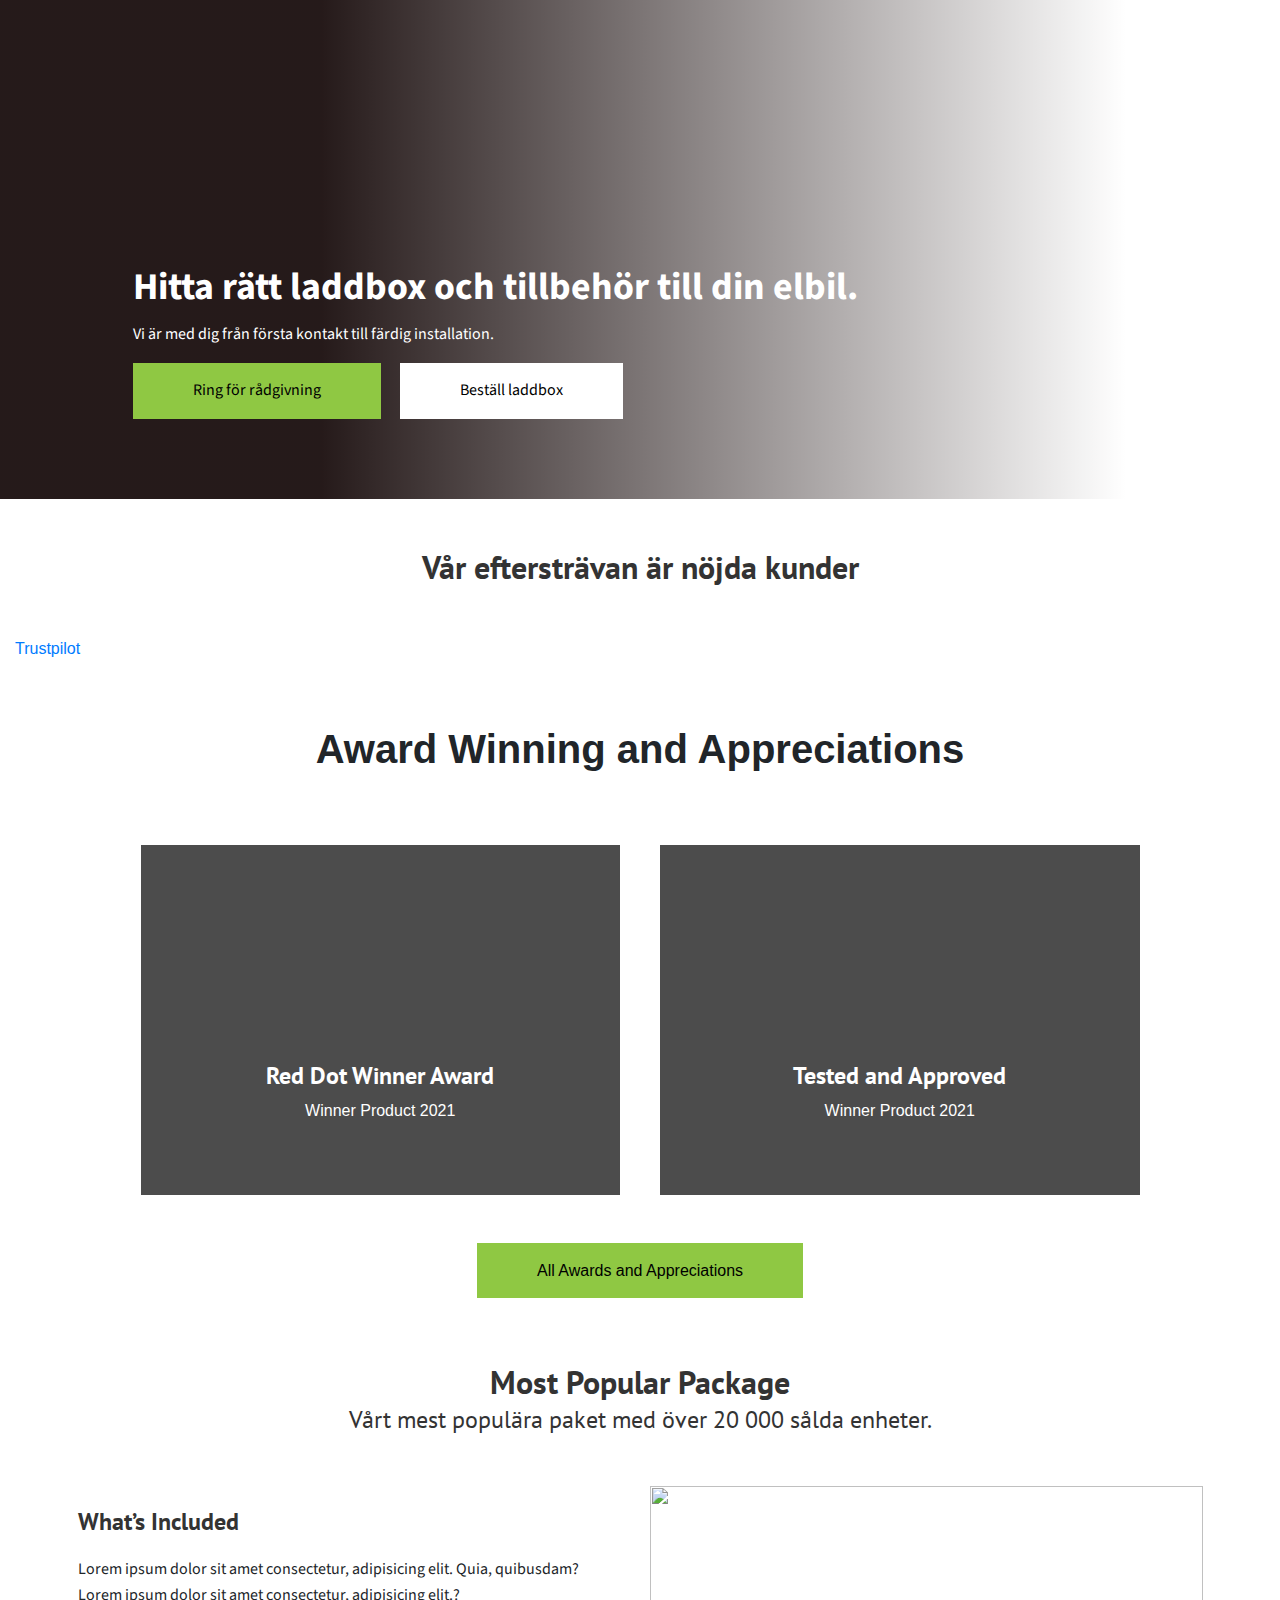
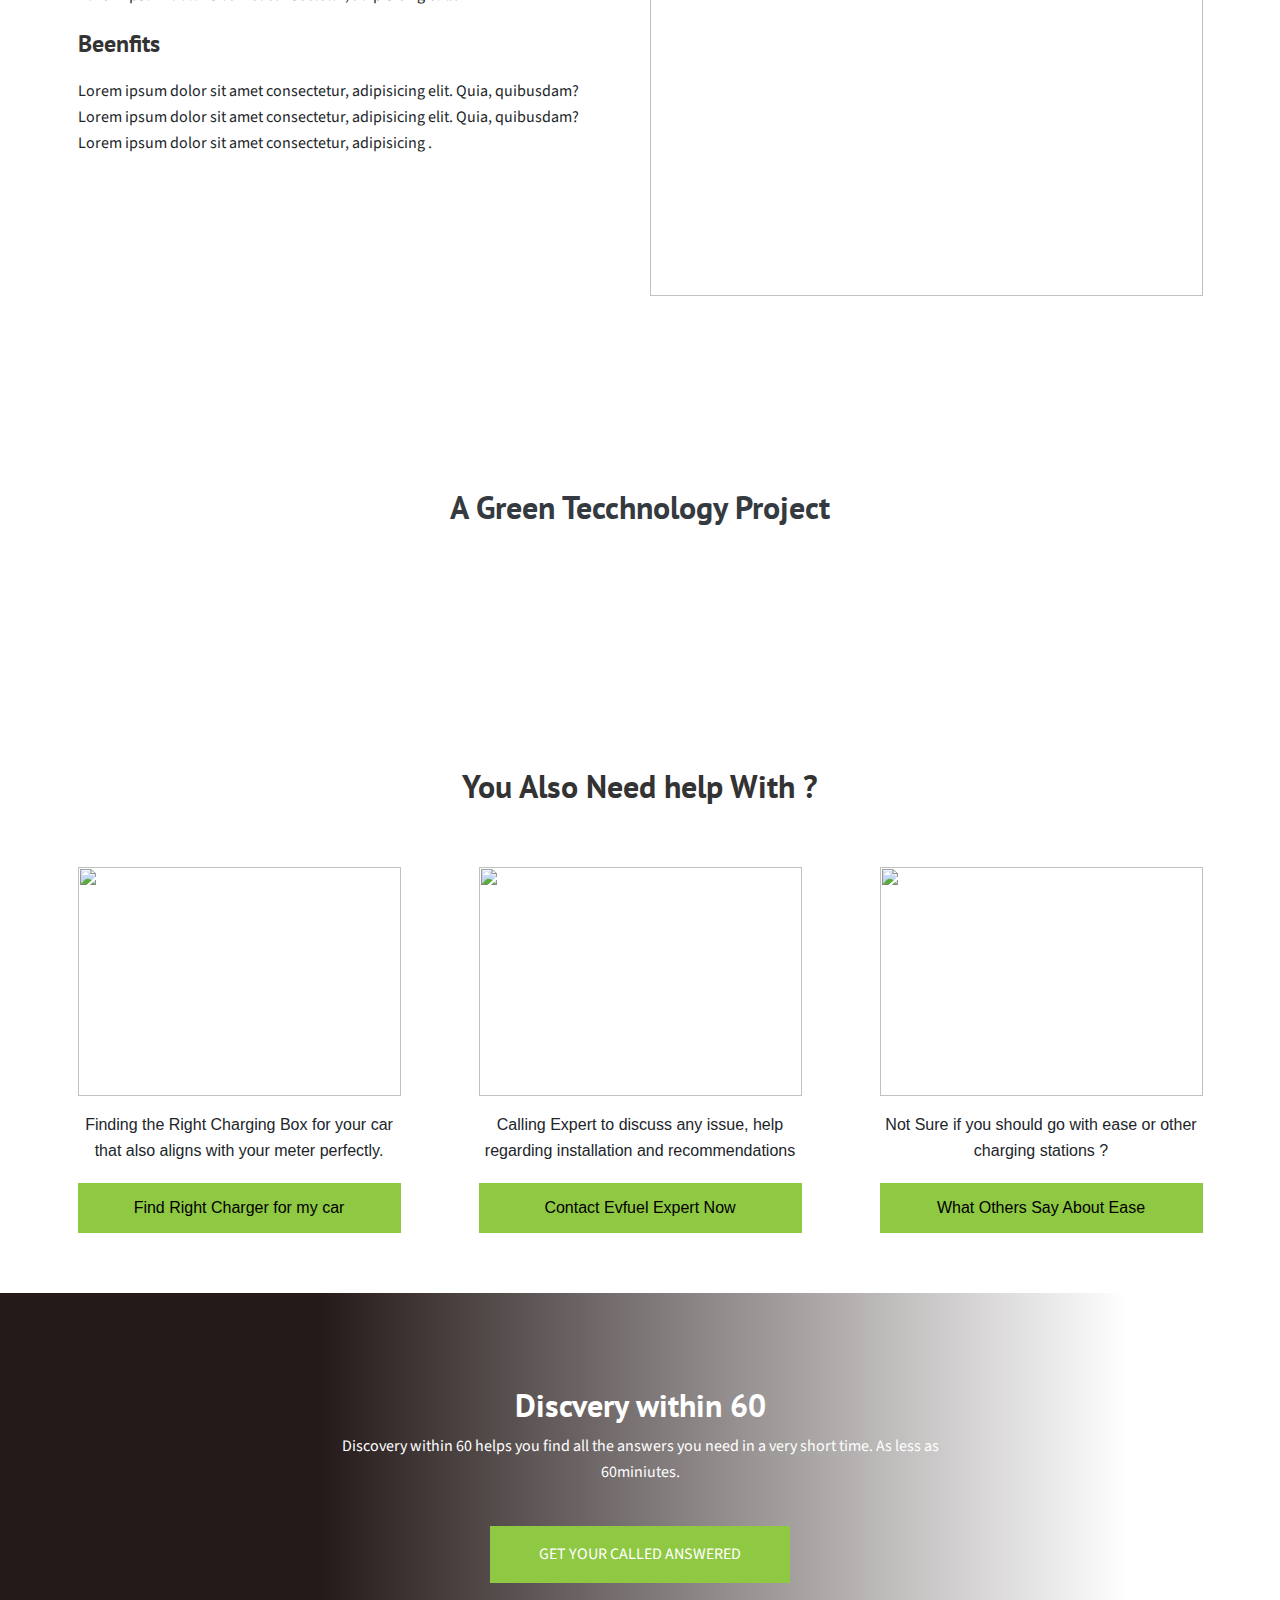
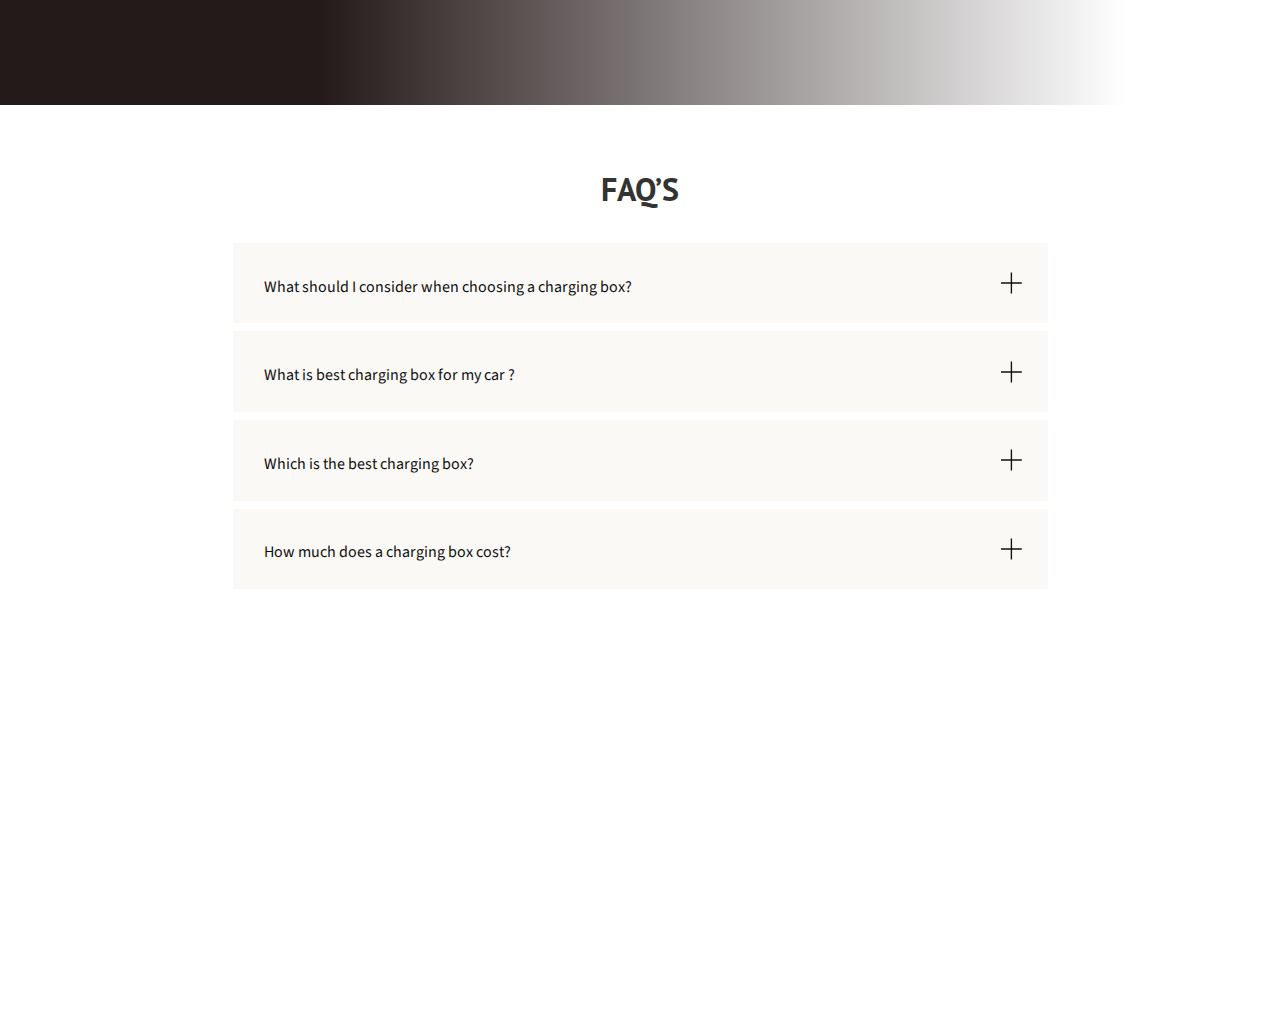
==== commit bb46be00: "updates" ====
--- a/index.html
+++ b/index.html
@@ -51,8 +51,8 @@
 
     <div class="container-fluid">
         <div class="container">
-        <div class="section-appricated">
-            <h1 class="heading font-weight-bold">Award Winning and Appreciations</h1>
+        <div class="section-appricated text-center">
+            <h1 class=" font-weight-bold">Award Winning and Appreciations</h1>
             <div class="section-appricated_wrap">
                 <div class="section-appricated_left">
                     <div class="section-appricated-imgwrap">
@@ -117,88 +117,34 @@
 
       <!-- ============ section 8 ===================== -->
 
-    <div class="where-you-charge_container">
-        <div class="where-you-charge">
-            <div class="wy-heading">
-                
-                <h1>Charge your car at any place , anytime!</h1>
-                <p>Our unique design helps </p>
-            </div>
-            <div class="places-wrapper">
-                <div class="place-item">
-                    <figure class="place-imgwrap">
-                        <img src="charger_home_stavanger_2021_04-min.jpeg" loading="lazy" alt="">
-                    </figure>
-                    <figcaption class="place-content">
-                        <h4>Hemma</h4>
-                    </figcaption>
-                </div>
-                <div class="place-item">
-                    <figure class="place-imgwrap">
-                        <img src="mann_easee_2021_06-min.jpeg" loading="lazy" alt="">
-                    </figure>
-                    <figcaption class="place-content">
-                        <h4>I er bostadsrättsförening eller samfällighet</h4>
-                    </figcaption>
-                </div>
-                <div class="place-item">
-                    <figure class="place-imgwrap">
-                        <img src="office-min.jpg" alt="" loading="lazy">
-                    </figure>
-                    <figcaption class="place-content">
-                        <h4>På jobbet eller företaget</h4>
-                    </figcaption>
-                </div>
-                <div class="place-item">
-                    <figure class="place-imgwrap">
-                        <img src="DSCF8160-min.jpg" alt="" loading="lazy">
-                    </figure>
-                    <figcaption class="place-content">
-                        <h4>At Shop</h4>
-                    </figcaption>
-                </div>
-            </div>
-        </div>
-    </div>
-
+   
 
     <!-- ============ section 8 END  ===================== -->
 
     
 
     <!-- =========== section 3 ================ -->
-
-    <div class="container-fluid">
-        <div class="charging-box-container">
-           <h1 class="sc-heading">Charging boxes load balancing installation,   any help</h1>
-           <div class="charging-box-row">
-              <div class="charging-box_left">
-                <figure class="charging-box-imgwrap">
-                   <img src="https://cdn.pixabay.com/photo/2017/10/25/17/26/hands-2888625__340.jpg" loading="lazy" alt="">
-                </figure>
-              </div>
-              <div class="charging-box_right">
-                <div class="charging-box_content">
-                    <h3>Together we help each other for Greener Future.</h3>
-                </div>
-              </div>
-           </div>
-        </div>
-    </div>
-
+<!-- ========= section 6 ==================-->
+<div class="dicovery-banner-green  my-md-5 my-3" style="background-image:url(https://media.istockphoto.com/photos/panoramic-view-of-wind-farm-or-wind-park-with-high-wind-turbines-for-picture-id1306175853?k=20&m=1306175853&s=612x612&w=0&h=umYvrgdE-eAWdAMO4vP3v3FT_L2TC-iGM3wmS-v3SxM=);">
+    <div class="dicovery-banner_wrap">
+        <h2 class="db-heading text-dark">A Green Tecchnology Project</h2>
+        <p class="mt-3">You who get a charging box at home can get a 50% tax reduction for green technology. We make it easier for you to receive 50% of the entire cost incl. standard installation.</p>
+    </div>
+</div>
+   
     <!-- =========== section 4 ================ -->
 
     <div class="container-fluid">
         <div class="contact-evfuel">
-           <h1 class="se-heading">Are you the one in millions who ...</h1>
+           <h1 class="se-heading">You Also Need help With ?</h1>
            <div class="contact-evfuel_row">
                 <div class="contact-evfuel_box">
                     <figure class="contact-evfuel_imgwrap">
                         <img src="https://cdn.pixabay.com/photo/2015/12/03/22/15/tablet-1075790__340.jpg" loading="lazy" alt="">
                     </figure>
                     <div class="contact-evfuel-content">
-                        <p>Do not know whhich charger is best for his car.</p>
-                        <a href="#" class="ce-btn">Find my cars charger</a>
+                        <p>Finding the Right Charging Box for your car that also aligns with your meter perfectly.</p>
+                        <a href="#" class="ce-btn">Find Right Charger for my car</a>
                     </div>
                 </div>
                 <div class="contact-evfuel_box">
@@ -206,7 +152,7 @@
                         <img src="https://www.radial.com/sites/default/files/customer-experience-vs-customer-care.jpg" loading="lazy" alt="">
                     </figure>
                     <div class="contact-evfuel-content">
-                        <p>Need any expert help about CAR CHARGER.</p>
+                        <p>Calling Expert to discuss any issue, help regarding installation and recommendations </p>
                         <a href="#" class="ce-btn">Contact Evfuel Expert Now</a>
                     </div>
                 </div>
@@ -215,53 +161,24 @@
                         <img src="https://media.istockphoto.com/photos/multiethnic-couple-handshake-with-consultant-at-home-picture-id1319763433?b=1&k=20&m=1319763433&s=612x612&w=0&h=KdTBHrTX8eIRt59qkKUrYeKC-7ROO_1yUHobwXKefvs=" loading="lazy" alt="">
                     </figure>
                     <div class="contact-evfuel-content">
-                        <p>Need to choose best accessory for his charger</p>
-                        <a href="#" class="ce-btn">Find my cars charger</a>
+                        <p>Not Sure if you should go with ease or other charging stations ?</p>
+                        <a href="#" class="ce-btn">What Others Say About Ease</a>
                     </div>
                 </div>
            </div>
         </div>
     </div>
 
-    <!-- ========== section 5 =================-->
-
-    <div class="container-fluid">
-        <div class="mp-header-wrap">
-            <h2 class="mp-heading">Most Popular Package</h2>
-            <p>More than 20,000 people using and loving this package.</p>
-        </div>
-        <div class="most-popular">
-          <div class="most-popular_left">
-                <div class="most-popular_content">
-                   <div class="include-content">
-                        <h4>What’s Included</h4>
-                        <li>Lorem ipsum dolor sit amet consectetur, adipisicing elit. Quia, quibusdam?</li>
-                        <li>Lorem ipsum dolor sit amet consectetur, adipisicing elit.?</li>
-                   </div>
-                   <div class="benefits-content">
-                    <h4>Beenfits</h4>
-                        <li>Lorem ipsum dolor sit amet consectetur, adipisicing elit. Quia, quibusdam?</li>
-                        <li>Lorem ipsum dolor sit amet consectetur, adipisicing elit. Quia, quibusdam?</li>
-                        <li>Lorem ipsum dolor sit amet consectetur, adipisicing .</li>
-                   </div>
-                </div>
-          </div>
-          <div class="most-popular_right">
-            <figure class="most-popular-imgwrap">
-                <img src="https://s3.eu-west-1.amazonaws.com/storage.quickbutik.com/stores/27202G/files/2.jpeg" alt="" loading="lazy">
-            </figure>
-          </div>
-        </div>
-    </div>
-    
+
+   
 
     <!-- ========= section 6 ==================-->
         <div class="dicovery-banner" style="background-image:url(https://s3.eu-west-1.amazonaws.com/storage.quickbutik.com/stores/27202G/files/1.jpeg);">
             <div class="dicovery-banner_wrap">
-                <h2 class="db-heading">Discvery within 60min</h2>
-                <p>Discovery within 60 service helps our customer find the best charger box for their car.</p>
+                <h2 class="db-heading">Discvery within 60</h2>
+                <p>Discovery within 60 helps you find all the answers you need in a very short time. As less as 60miniutes.</p>
                     <a href="" class="hp-btn gs-btn hover-filled-right db-btn">
-                        <span>Get Info Right Away</span>
+                        <span>Get Your Called Answered</span>
                     </a>
             </div>
         </div>
@@ -487,60 +404,45 @@
 
     <!-- ============ section 8 ===================== -->
 
-    <div class="where-you-charge_container">
-        <div class="where-you-charge">
-            <div class="wy-heading">
-                <h4>We totally understand our customers</h4>
-                <h1>Charge your car at any place , anytime!</h1>
-            </div>
-            <div class="places-wrapper">
-                <div class="place-item">
-                    <figure class="place-imgwrap">
-                        <img src="./customer-servies.jpg" loading="lazy" alt="">
-                    </figure>
-                    <figcaption class="place-content">
-                        <h4>At Home</h4>
-                    </figcaption>
-                </div>
-                <div class="place-item">
-                    <figure class="place-imgwrap">
-                        <img src="./customer-servies.jpg" loading="lazy" alt="">
-                    </figure>
-                    <figcaption class="place-content">
-                        <h4>At Work</h4>
-                    </figcaption>
-                </div>
-                <div class="place-item">
-                    <figure class="place-imgwrap">
-                        <img src="./customer-servies.jpg" loading="lazy" alt="">
-                    </figure>
-                    <figcaption class="place-content">
-                        <h4>At Station</h4>
-                    </figcaption>
-                </div>
-                <div class="place-item">
-                    <figure class="place-imgwrap">
-                        <img src="./customer-servies.jpg" loading="lazy" alt="">
-                    </figure>
-                    <figcaption class="place-content">
-                        <h4>At Shop</h4>
-                    </figcaption>
-                </div>
-            </div>
-        </div>
-    </div>
+
+    <div class="container my-5 section-anyplace">
+        <div class="row">
+            <div class="col-md-3 col-sm-6 mt-3">
+                <div class="box">
+                    <img src="charger_home_stavanger_2021_04-min.jpeg" alt=""  loading="lazy" class="img-fluid">
+                    <div class="box-content">
+                        
+                    </div>
+                </div>
+            </div>
+            <div class="col-md-3 col-sm-6 mt-3">
+                <div class="box">
+                <img src="DSCF8160-min.jpg" alt="" loading="lazy" class="img-fluid">
+                    <div class="box-content">
+                    </div>
+                </div>
+            </div>
+            
+            <div class="col-md-3 col-sm-6 mt-3">
+                <div class="box">
+                <img src="mann_easee_2021_06-min.jpeg" alt="" loading="lazy" class="img-fluid">
+                    <div class="box-content">
+                    </div>
+                </div>
+            </div>
+            <div class="col-md-3 col-sm-6 mt-3">
+                <div class="box">
+                    <img src="office-min.jpg" alt="" loading="lazy" class="img-fluid">
+                <div class="box-content">
+                </div>
+            </div>
+            </div>
+        </div>
+    </div>
+
 
 
     <!-- ============ section 8 END  ===================== -->
-
-
-
-
-
-
-
-
-
 
 
     
--- a/style.css
+++ b/style.css
@@ -315,8 +315,8 @@
     text-align: center;
     display: flex;
     justify-content: center;
-    background: #E28E73;
-    color: #fff;
+    background: #8fc843;
+    color: #000;
     font-size: 1rem;
     font-weight: 400;
     line-height: 1.6;
@@ -459,6 +459,15 @@
     }
 }
 /* ============== section 6 =========== */
+
+.dicovery-banner-green{
+    background-attachment: scroll !important;
+    width: 100%;
+    background-position: center;
+    background-repeat: no-repeat;
+    background-size: cover;
+    position: relative;
+}
 
 .dicovery-banner{
     width: 100%;
@@ -544,7 +553,7 @@
     transition: 0.3s;
 }
 .gs-btn::before {
-    background: #E28E73;
+    background: #8fc843;
     transition: 0.3s ease-out;
 }
 .gs-btn span {
@@ -699,19 +708,9 @@
         font-size: 1.5rem;
     }
 }
+
+
 /* ================= section 8 ================== */
-
-.where-you-charge_container{
-    width: 100%;
-}
-.where-you-charge{
-    width: 90%;
-    margin: 0 auto;
-}
-.wy-heading{
-    text-align: center;
-    color: #333;
-}
 .wy-heading h4{
     font-style: normal;
     font-size: 1.5rem;
@@ -731,29 +730,26 @@
     text-align: center;
     font-size: 2rem;
 }
-.places-wrapper{
-    display: flex;
-    gap: 30px;
-    padding: 35px 0;
-}
-.place-item{
+
+.section-anyplace .box{
     position: relative;
     overflow: hidden;
-    width: 25%;
-}
-.place-item:hover img{
+}
+.section-anyplace .box:hover img{
     opacity: 0.7;
     transform: scale(1.06);
 }
-.place-imgwrap{
+
+.section-anyplace .box{
     height: 230px;
     margin-bottom: 0;
 }
-.place-imgwrap img{
+.section-anyplace .box img{
     width: 100%;
     height: 100%;
     object-fit: cover;
-        transition: all .2s ease;
+    object-position: center center;
+    transition: .2s ease;
 }
 .place-imgwrap::before{
     content: '';
@@ -784,11 +780,7 @@
     font-family: 'PT Sans', sans-serif; 
     text-align: center;
 }
-/* @media only screen and (max-width:1200px){
-    .places-wrapper {
-        gap: 30px;
-    }
-} */
+
 @media only screen and (max-width:1024px) {
     .place-imgwrap{
         height: 350px;
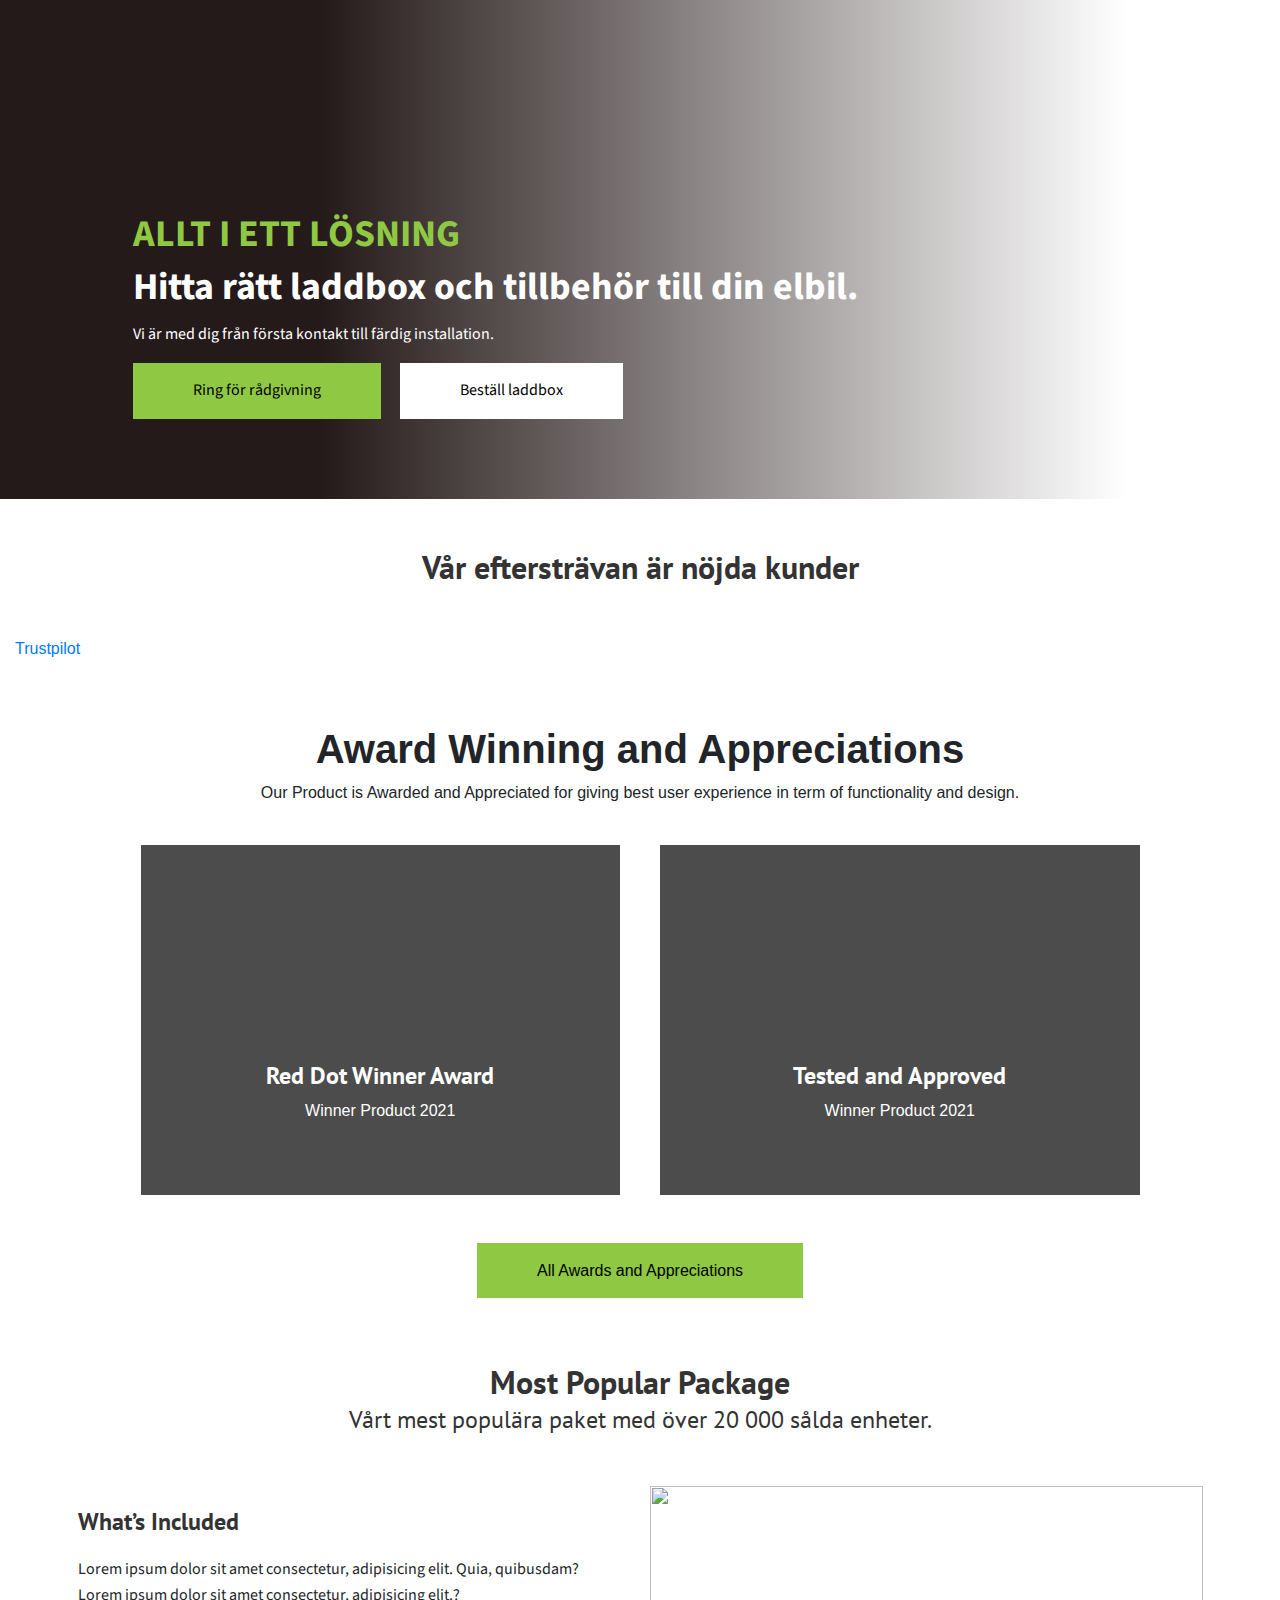
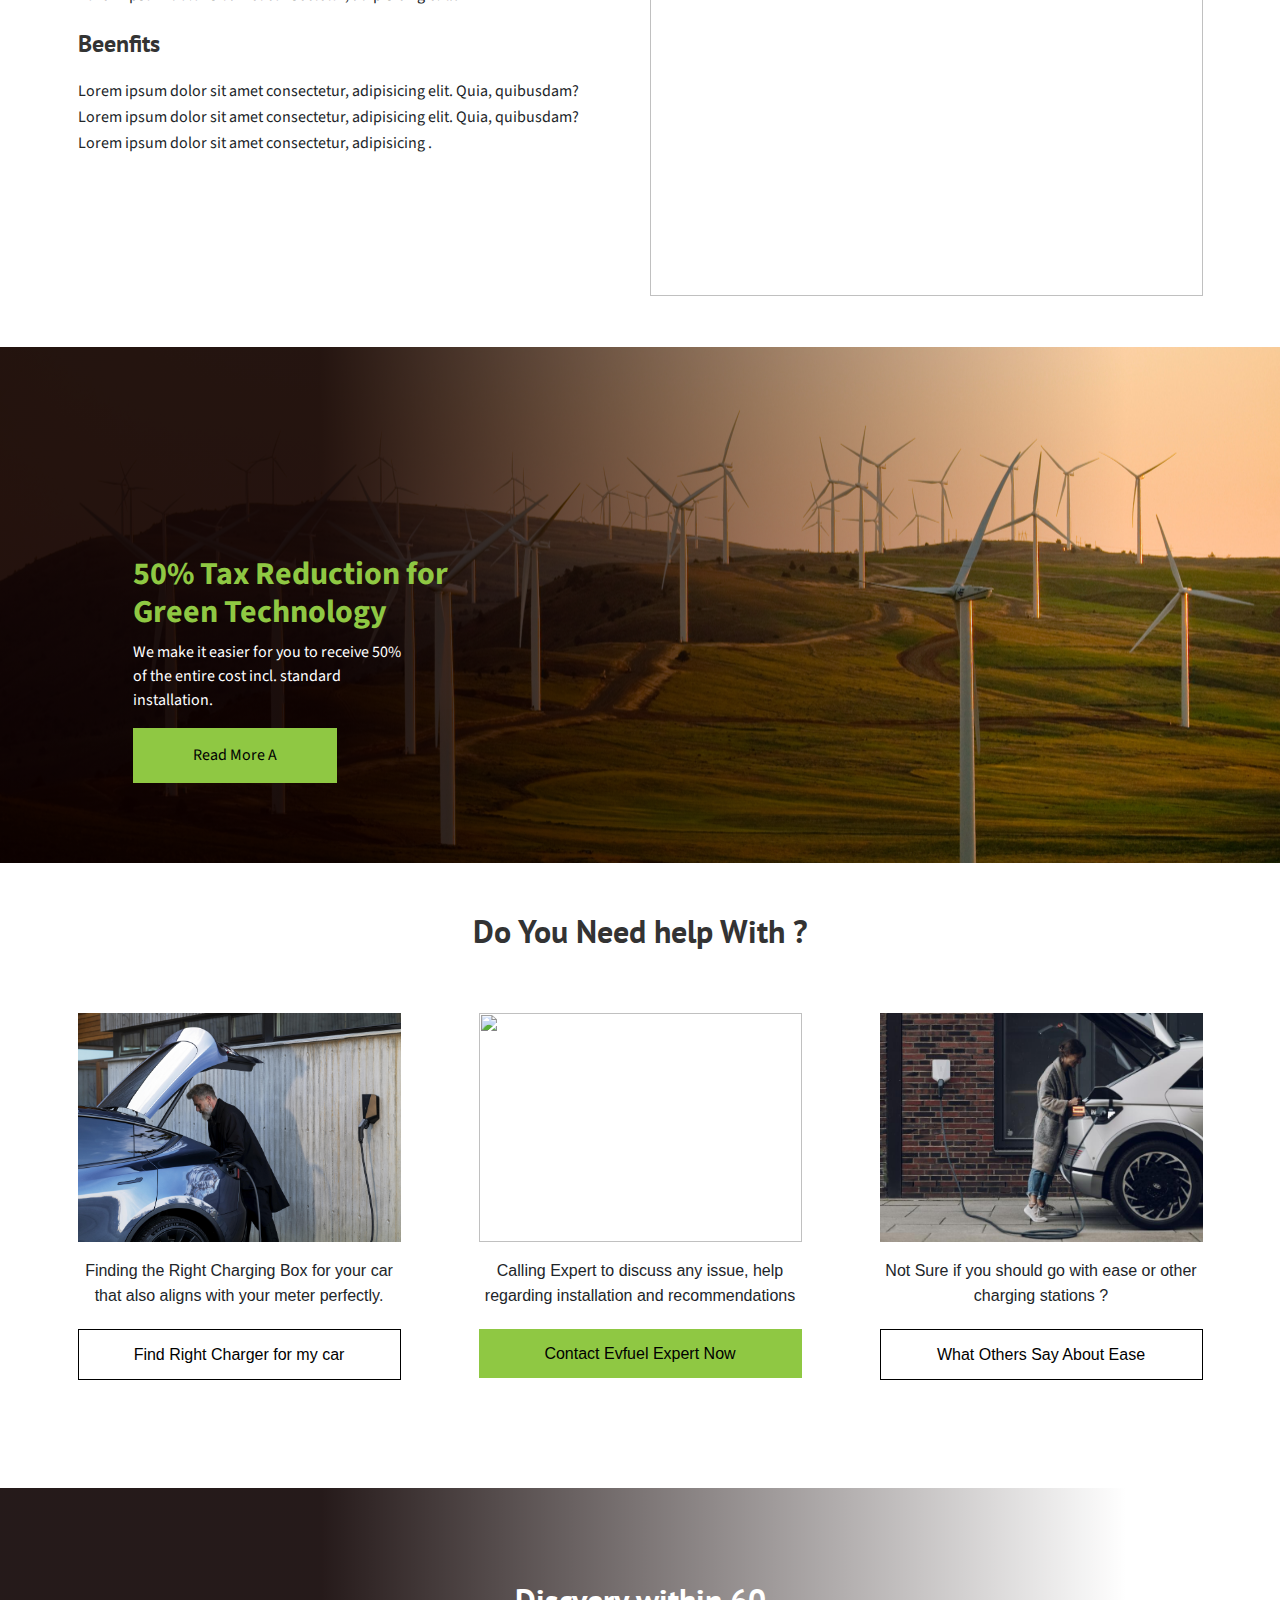
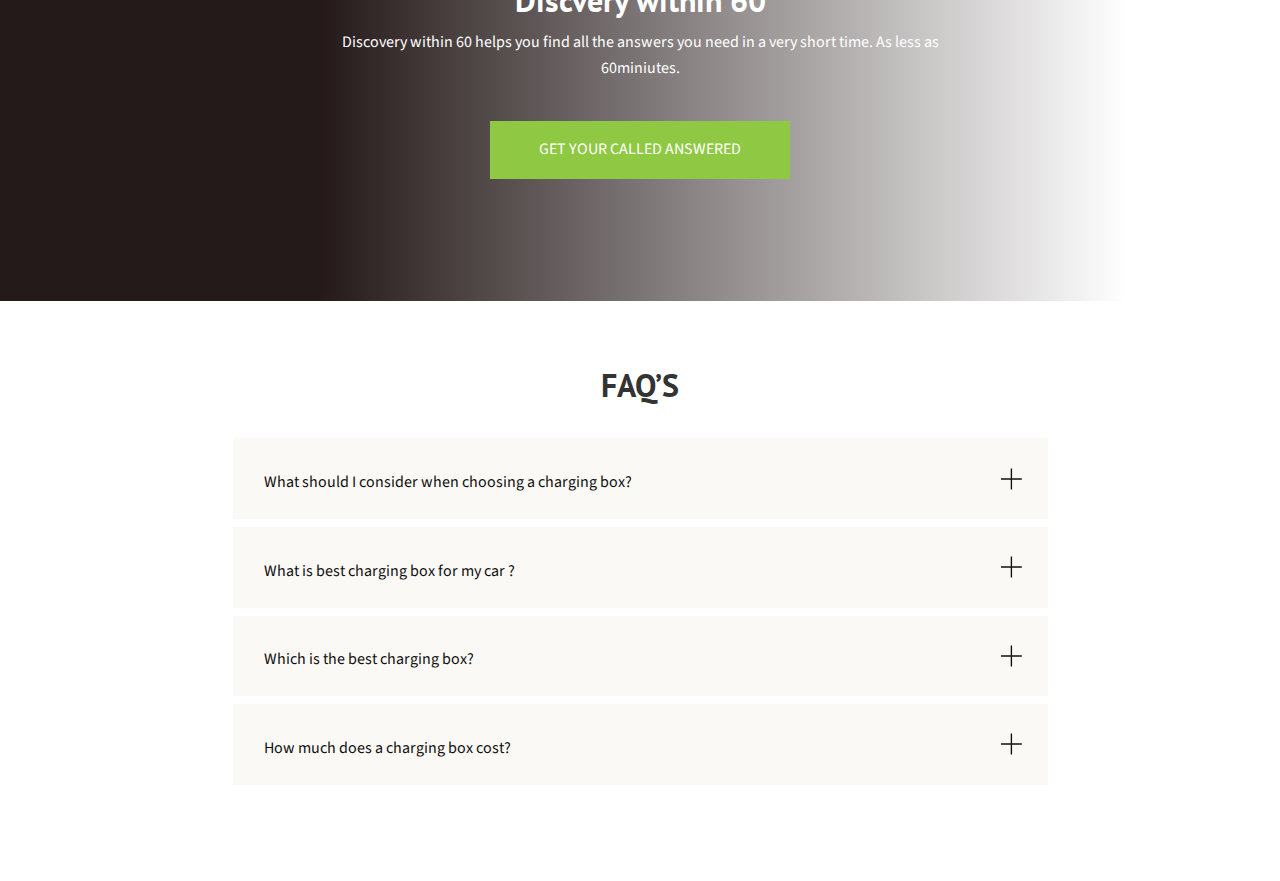
==== commit 42ee549e: "updates" ====
--- a/index.html
+++ b/index.html
@@ -21,7 +21,7 @@
         <div class="container">
         <div class="hp-overlay">
                 <div class="hp-overlay-content text-white">
-                    <h2 class=" font-weight-bold"><br>Hitta rätt laddbox och tillbehör till din elbil. </h2>
+                    <h2 class=" font-weight-bold"> <span class="text-green">ALLT I ETT LÖSNING </span> <br>Hitta rätt laddbox och tillbehör till din elbil. </h2>
                     <h5 class="mb-3">Vi är med dig från första kontakt till färdig installation.
                     </h5>
                     <div>
@@ -41,6 +41,8 @@
            <h2 class="cc-heading text-center my-5" >Vår eftersträvan är nöjda kunder
         </h2>
 
+       
+
             <div id="iframe" class="trustpilot-widget" data-locale="sv-SE" data-template-id="539adbd6dec7e10e686debee" data-businessunit-id="60578edeec958d00010399fe" data-style-height="500px" data-style-width="100%" data-theme="light" data-stars="5" data-review-languages="sv" data-customClass="trustpilot_reviews">
                 <a href="https://se.trustpilot.com/review/evfuel.se" target="_blank" rel="noopener">Trustpilot</a>
             </div>
@@ -53,6 +55,7 @@
         <div class="container">
         <div class="section-appricated text-center">
             <h1 class=" font-weight-bold">Award Winning and Appreciations</h1>
+            <p>Our Product is Awarded and Appreciated for giving best user experience in term of functionality and design.</p>
             <div class="section-appricated_wrap">
                 <div class="section-appricated_left">
                     <div class="section-appricated-imgwrap">
@@ -112,44 +115,47 @@
     </div>
 
 
-     <!-- ============= SECTION 5 END ============ -->
-
-
-      <!-- ============ section 8 ===================== -->
+  <!-- ========== section 5 End =================-->
+
 
    
-
-    <!-- ============ section 8 END  ===================== -->
-
-    
-
-    <!-- =========== section 3 ================ -->
-<!-- ========= section 6 ==================-->
-<div class="dicovery-banner-green  my-md-5 my-3" style="background-image:url(https://media.istockphoto.com/photos/panoramic-view-of-wind-farm-or-wind-park-with-high-wind-turbines-for-picture-id1306175853?k=20&m=1306175853&s=612x612&w=0&h=umYvrgdE-eAWdAMO4vP3v3FT_L2TC-iGM3wmS-v3SxM=);">
-    <div class="dicovery-banner_wrap">
-        <h2 class="db-heading text-dark">A Green Tecchnology Project</h2>
-        <p class="mt-3">You who get a charging box at home can get a 50% tax reduction for green technology. We make it easier for you to receive 50% of the entire cost incl. standard installation.</p>
-    </div>
-</div>
+      <div class="container-fluid hp-banner-green">
+        <div class="container">
+        <div class="hp-overlay-green">
+                <div class="hp-overlay-content-green text-white">
+                    <h2 class=" font-weight-bold"> <span class="text-green">50% Tax Reduction for <br>Green Technology </span> </h2>
+                    <p class="w-50"> We make it easier for you to receive 50% of the entire cost incl. standard installation.</p>
+                    <div>
+                        <a href="tel:010 440 6265" class="banner-buy-btn">Read More A</a>
+                    </div>
+                </div>
+        </div>
+        </div>
+    </div>
    
+
+
+
+ 
+
     <!-- =========== section 4 ================ -->
 
-    <div class="container-fluid">
+    <div class="container-fluid my-md-5 my-3 ">
         <div class="contact-evfuel">
-           <h1 class="se-heading">You Also Need help With ?</h1>
+           <h1 class="se-heading">Do You  Need help With ?</h1>
            <div class="contact-evfuel_row">
                 <div class="contact-evfuel_box">
                     <figure class="contact-evfuel_imgwrap">
-                        <img src="https://cdn.pixabay.com/photo/2015/12/03/22/15/tablet-1075790__340.jpg" loading="lazy" alt="">
+                        <img src="mann_easee_2021_06-min.jpeg" loading="lazy" alt="">
                     </figure>
                     <div class="contact-evfuel-content">
                         <p>Finding the Right Charging Box for your car that also aligns with your meter perfectly.</p>
-                        <a href="#" class="ce-btn">Find Right Charger for my car</a>
+                        <a href="#" class="ce-btn-border">Find Right Charger for my car</a>
                     </div>
                 </div>
                 <div class="contact-evfuel_box">
                     <figure class="contact-evfuel_imgwrap">
-                        <img src="https://www.radial.com/sites/default/files/customer-experience-vs-customer-care.jpg" loading="lazy" alt="">
+                        <img src="https://s3-eu-west-1.amazonaws.com/storage.quickbutik.com/stores/27202G/pages/elbilsladdning-brf-2-lykfax.jpg" loading="lazy" alt="">
                     </figure>
                     <div class="contact-evfuel-content">
                         <p>Calling Expert to discuss any issue, help regarding installation and recommendations </p>
@@ -158,11 +164,11 @@
                 </div>
                 <div class="contact-evfuel_box">
                     <figure class="contact-evfuel_imgwrap">
-                        <img src="https://media.istockphoto.com/photos/multiethnic-couple-handshake-with-consultant-at-home-picture-id1319763433?b=1&k=20&m=1319763433&s=612x612&w=0&h=KdTBHrTX8eIRt59qkKUrYeKC-7ROO_1yUHobwXKefvs=" loading="lazy" alt="">
+                        <img src="electric.jpeg" alt="">
                     </figure>
                     <div class="contact-evfuel-content">
                         <p>Not Sure if you should go with ease or other charging stations ?</p>
-                        <a href="#" class="ce-btn">What Others Say About Ease</a>
+                        <a href="#" class="ce-btn-border">What Others Say About Ease</a>
                     </div>
                 </div>
            </div>
@@ -404,14 +410,15 @@
 
     <!-- ============ section 8 ===================== -->
 
-
+    
+<!-- 
     <div class="container my-5 section-anyplace">
         <div class="row">
             <div class="col-md-3 col-sm-6 mt-3">
                 <div class="box">
                     <img src="charger_home_stavanger_2021_04-min.jpeg" alt=""  loading="lazy" class="img-fluid">
                     <div class="box-content">
-                        
+
                     </div>
                 </div>
             </div>
@@ -438,13 +445,22 @@
             </div>
             </div>
         </div>
-    </div>
+    </div> -->
 
 
 
     <!-- ============ section 8 END  ===================== -->
 
 
+    <script>
+      window.onload = function() {
+        let frameElement = document.getElementById("iframe");
+        let doc = frameElement.children[0] ;
+        console.log("check--", doc)
+        doc.body.innerHTML = doc.body.innerHTML + '<style> .tp-widget-reviews-grid{overflow:unset !important} </style>';
+        }
+
+    </script>
     
     <script src="https://code.jquery.com/jquery-3.4.1.slim.min.js"
         integrity="sha384-J6qa4849blE2+poT4WnyKhv5vZF5SrPo0iEjwBvKU7imGFAV0wwj1yYfoRSJoZ+n"
--- a/style.css
+++ b/style.css
@@ -9,8 +9,35 @@
 .text-green{
     color:#8fc843
 }
-
-
+body {
+    -ms-overflow-style: none;  /* Internet Explorer 10+ */
+    scrollbar-width: none;  /* Firefox */
+}
+body::-webkit-scrollbar { 
+    display: none;  /* Safari and Chrome */
+}
+
+
+.ce-btn-border{
+    text-align: center;
+    display: flex;
+    justify-content: center;
+    background: #fff;
+    color: #000;
+    font-size: 1rem;
+    border: 1px solid #000;
+    font-weight: 400;
+    line-height: 1.6;
+    padding: 12px 0;
+    transition: all .3s ease;
+}
+.ce-btn-border:hover{
+    text-decoration: none;
+    color: #000;
+    border: 1px solid #000;
+    transform: translateY(-5px);
+    box-shadow: rgba(38, 37, 37, 0.187) 0px 5px 15px;
+}
 /* ============== section 1 ============ */
 
 .hp-banner{
@@ -21,6 +48,7 @@
     background-position: center center;
     font-family: 'Source Sans Pro', sans-serif;
 }
+
 .hp-overlay-content h2 {
     font-size: 2.36em;
     font-weight: 300;
@@ -102,6 +130,91 @@
         font-size: 1.8rem;
     }
 }
+
+
+
+/* ============ GREENER FUTURE =============== */
+.hp-banner-green{
+    position: relative;
+    background-image: url(greener-future.jpg);
+    background-size: cover;
+    background-repeat: no-repeat;
+    background-position: center center;
+    font-family: 'Source Sans Pro', sans-serif;
+}
+
+.hp-overlay-green-content h2 {
+    font-size: 2.36em;
+    font-weight: 300;
+    letter-spacing: 0px;
+    line-height: 1.4;
+}
+.hp-banner-green::after{
+    height: 100%;
+    content: '';
+    display: block;
+    position: absolute;
+    width: 100%;
+    top: 0;
+    left: 0;
+    opacity: 0.9;
+    z-index: 1;
+    background: rgb(13,0,0);
+    background: linear-gradient(90deg, rgba(13,0,0,1) 25%, rgba(255,255,255,0) 88%);
+}
+.hp-banner-green .hp-overlay-green{
+    z-index: 2;
+    display: flex;
+    position: relative;
+    padding: 13rem 3rem 5rem;
+}
+.banner-buy-btn{
+    display: inline-block;
+    padding: 15px 60px;
+    font-size: 1rem;
+    font-weight: 400;
+    line-height: 1.6;
+    color: #000;
+    transition: all .2s ease-in;
+    background-color: #8fc843;
+}
+
+.banner-buy-btn:hover{
+    text-decoration: none;
+    color: #fff;
+    transform: translateY(-5px);
+}
+.hp-overlay-green-content h5{
+    font-size: 1rem;
+    font-weight: 400;
+    line-height: 1.6;
+}
+@media only screen and (max-width:992px){
+    .hp-overlay-content-green h2 {
+        font-size: 2.5rem;
+    }
+}
+@media only screen and (max-width:600px) {
+    .hp-overlay-content-green h2 {
+        font-size: 2rem;
+    }
+    .hp-banner-green .hp-overlay-green{
+        padding: 8rem 1rem 5rem;
+    }
+    .banner-buy-btn{
+        padding: 8px 20px;
+    }
+}
+@media only screen and (max-width:400px) {
+    .hp-overlay-content-green h2 {
+        font-size: 1.8rem;
+    }
+}
+
+
+
+/* ================= end ============== */
+
 
 
 /* ==================  SECTION 2 TRUSTPILOT ====================== */
@@ -710,6 +823,8 @@
 }
 
 
+
+
 /* ================= section 8 ================== */
 .wy-heading h4{
     font-style: normal;
@@ -892,12 +1007,62 @@
 } */
 
 
+/* ============ HOVER BOXES CUSTOM ============== */
+
+
+.hover-box-data{
+    overflow: hidden;
+    position: relative;
+    background-image: url('greener-future.jpg');
+    height: 60vh;
+}
+
+.hover-box-img{
+   height: 100%;
+   width: 100%;
+   object-fit: cover;
+   object-position: right top ;
+}
+
+
+.hover-box-img .content{
+    text-align: center;
+    position: absolute;
+    color: #fff;
+    top: 73%;
+    left: 50%;
+    transform: translate(-50%,-50%);
+    z-index: 2;
+    width: 90%;
+}
+.hover-box-img .content h2{
+    font-size: 1.5rem;
+    font-weight: 700;
+    line-height: 1.3;
+    font-family: 'PT Sans', sans-serif;
+}
+
+.hover-box-data::after{
+    content: '';
+    display: block;
+    position: absolute;
+    height: 100%;
+    width: 100%;
+    top: 0%;
+    left: 0%;
+    transition: 0.5s ease-in;
+    background-color: rgba(0,0,0,0.2);
+}
+
+
+/* =============== */
+
 
 .section-appricated_wrap{
     display: flex;
     gap: 40px;
     align-items: center;
-    padding-top: 64px;
+    padding-top: 24px;
 }
 .section-appricated_left{
     width: 50%;
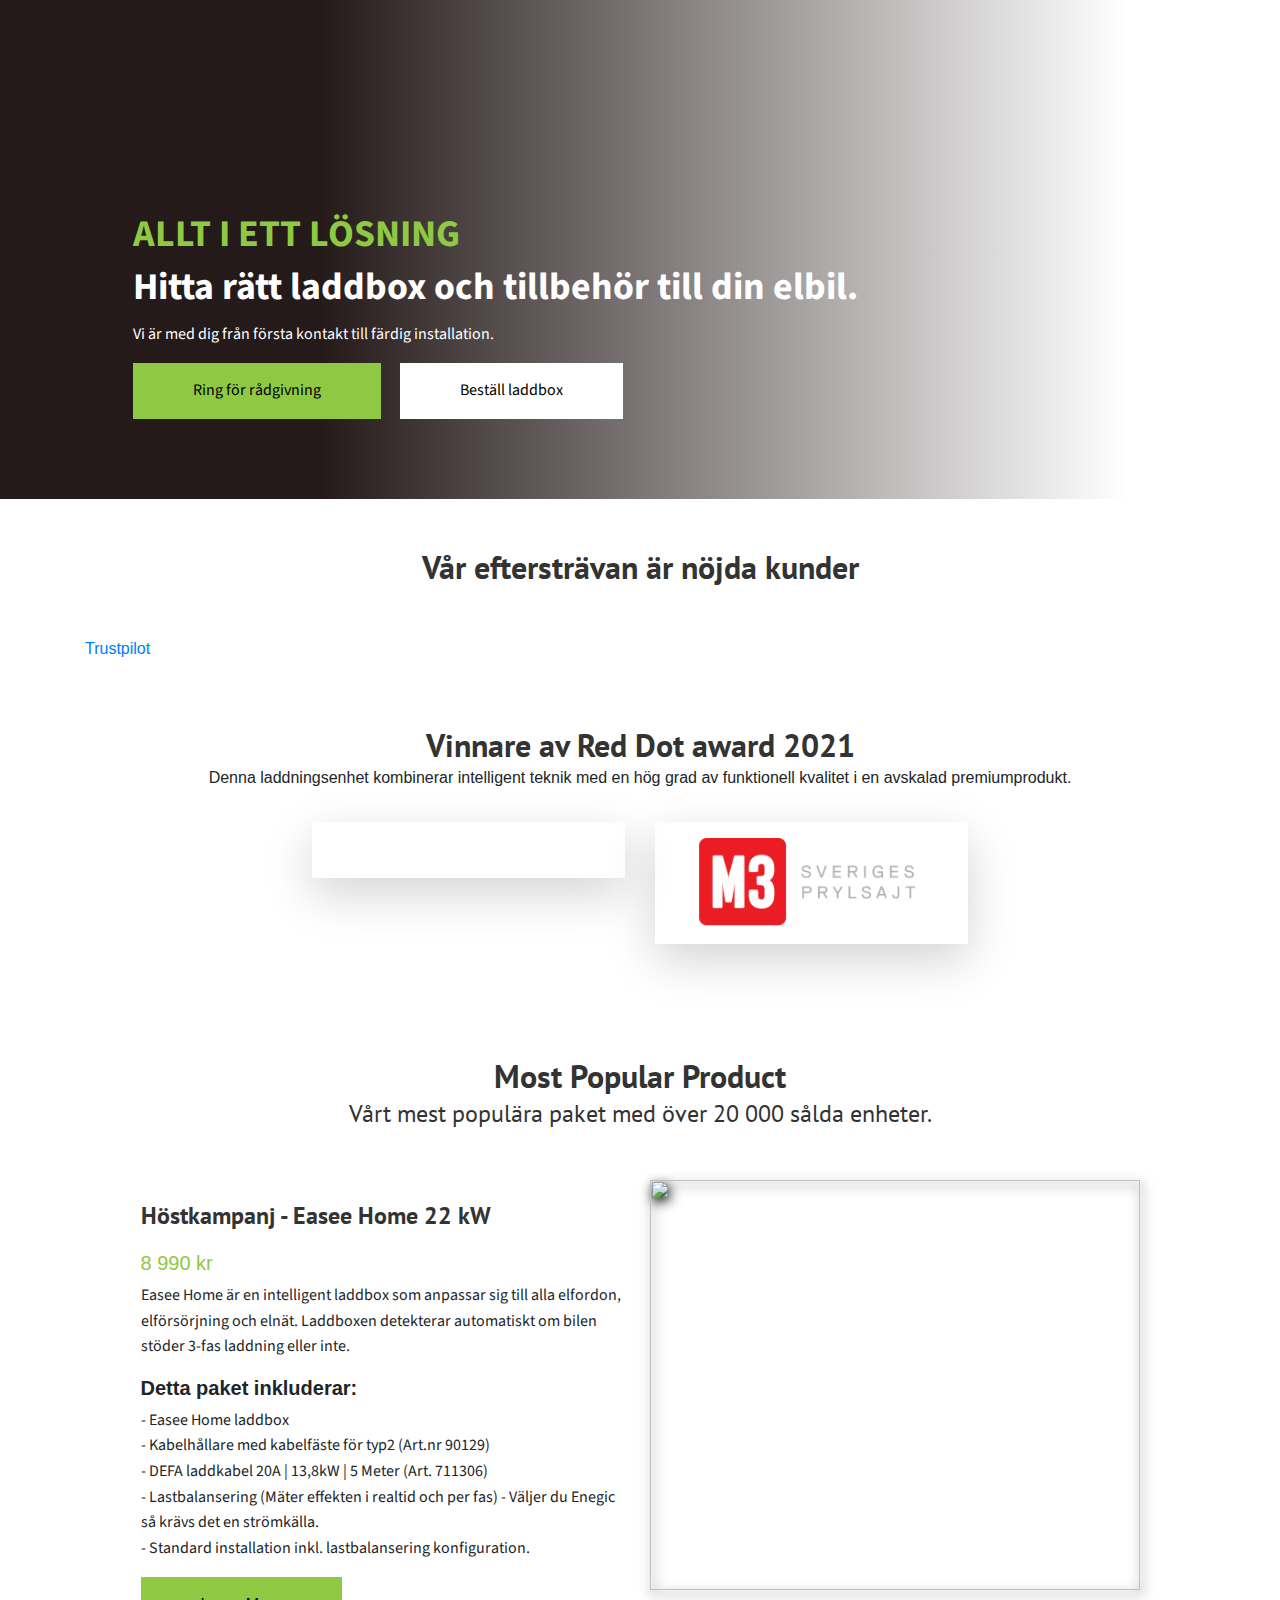
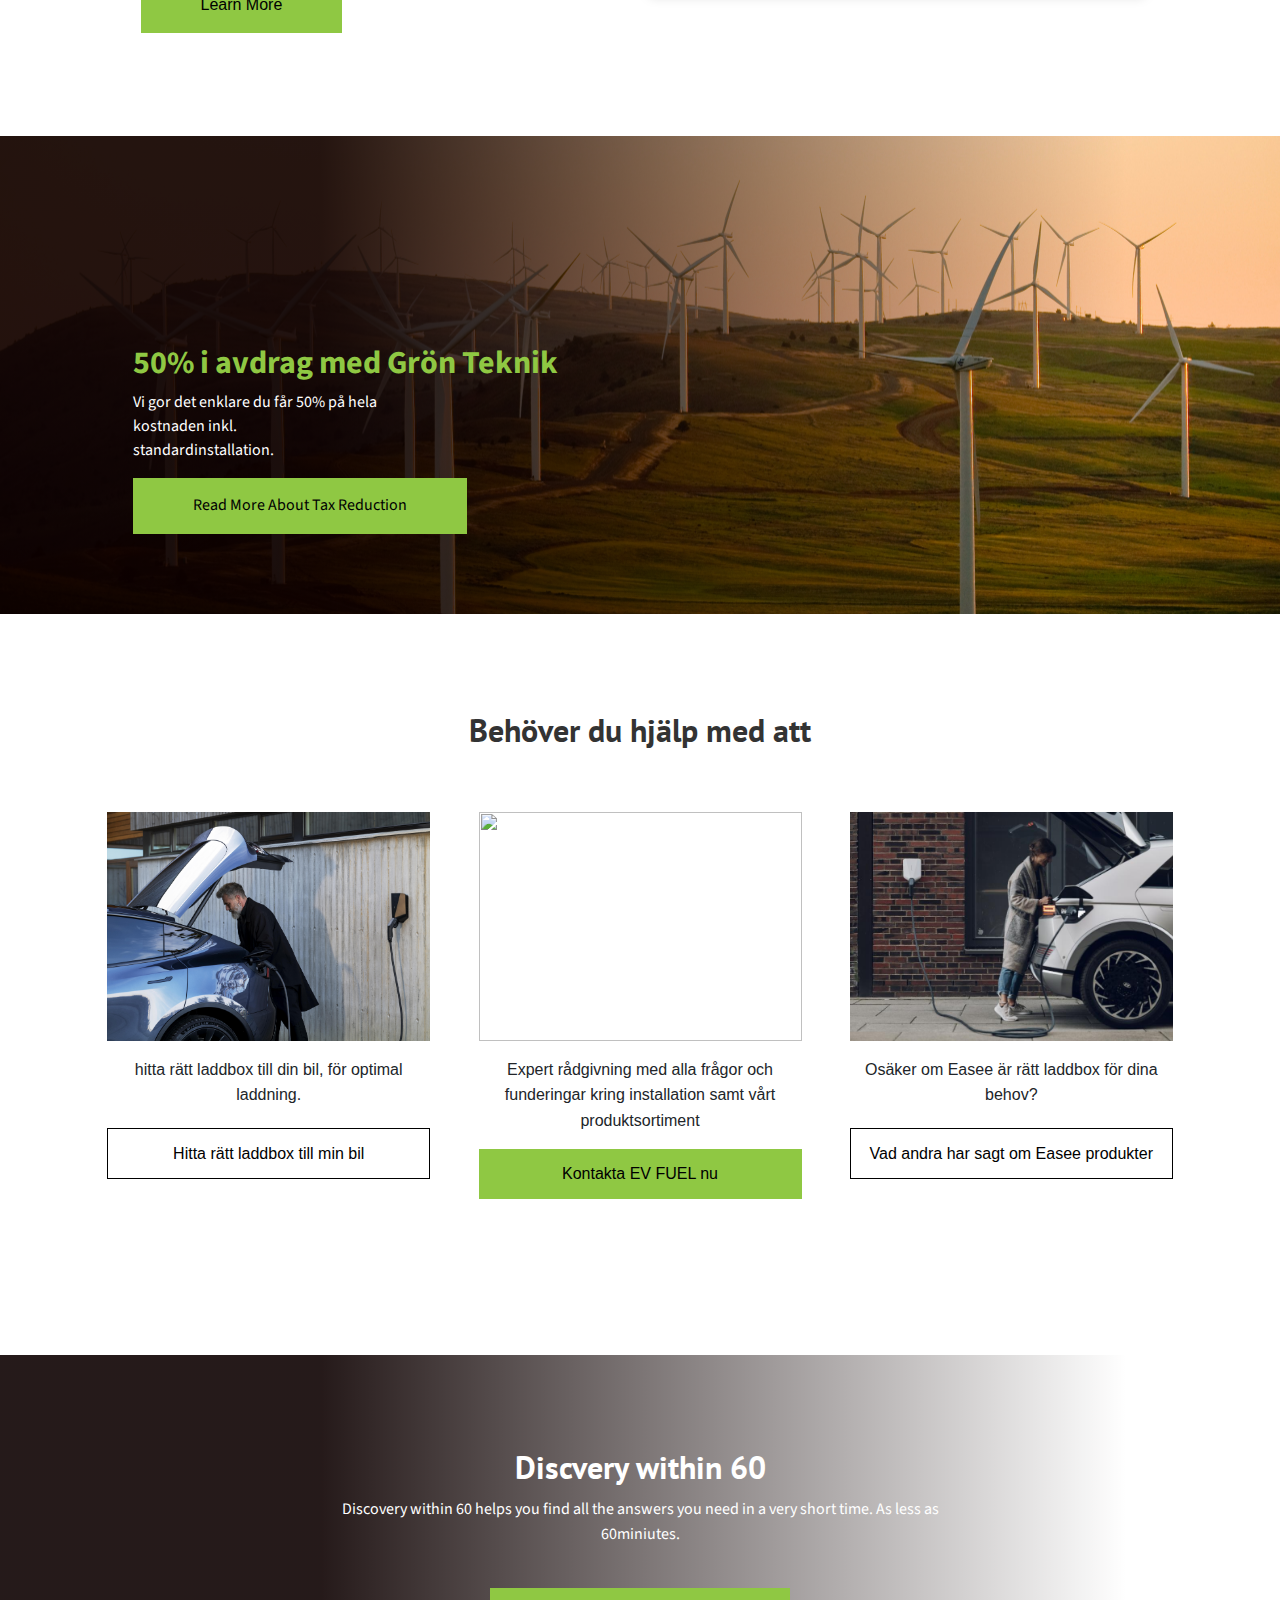
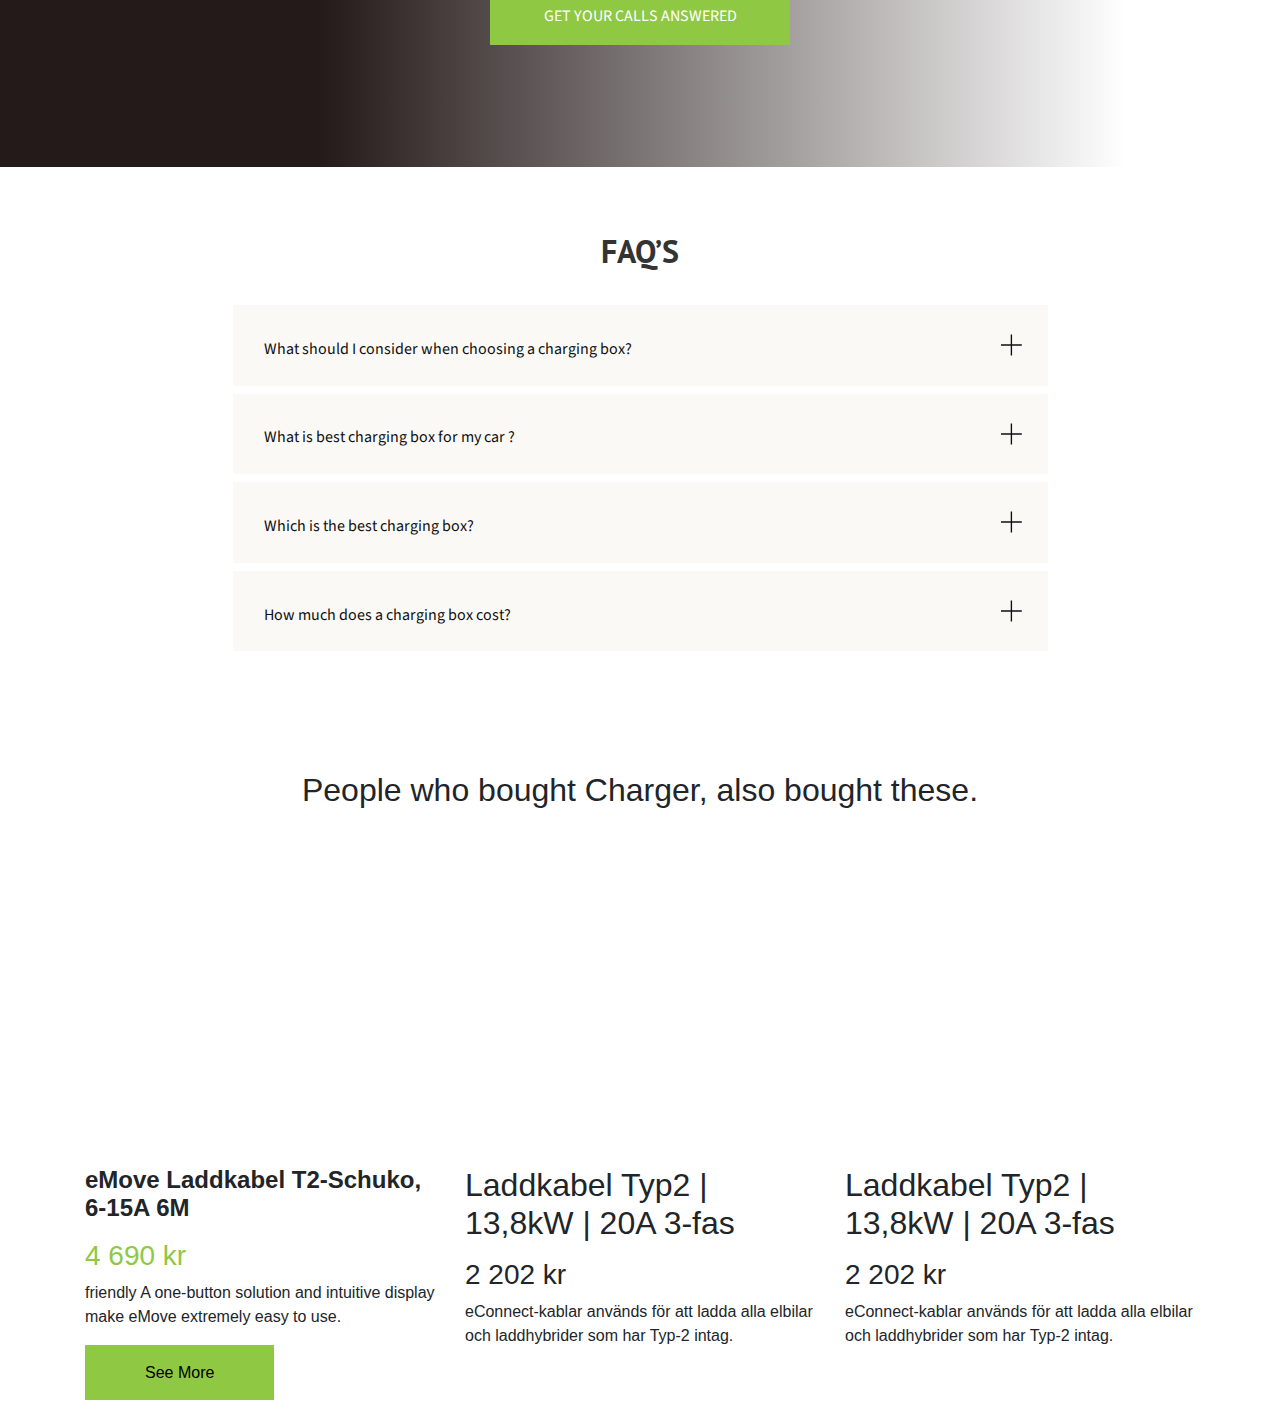
==== commit 92e95b24: "most popular product changed" ====
--- a/index.html
+++ b/index.html
@@ -36,16 +36,13 @@
 
     <!-- ============ section 2 =============== -->
 
-    <div class="container-fluid">
+    <div class="container">
         <div class="customer-conatiner"> 
            <h2 class="cc-heading text-center my-5" >Vår eftersträvan är nöjda kunder
         </h2>
-
-       
-
-            <div id="iframe" class="trustpilot-widget" data-locale="sv-SE" data-template-id="539adbd6dec7e10e686debee" data-businessunit-id="60578edeec958d00010399fe" data-style-height="500px" data-style-width="100%" data-theme="light" data-stars="5" data-review-languages="sv" data-customClass="trustpilot_reviews">
-                <a href="https://se.trustpilot.com/review/evfuel.se" target="_blank" rel="noopener">Trustpilot</a>
-            </div>
+        <div class="trustpilot-widget" data-locale="sv-SE" data-template-id="54ad5defc6454f065c28af8b" data-businessunit-id="60578edeec958d00010399fe" data-style-height="240px" data-style-width="100%" data-theme="light" data-stars="5" data-review-languages="sv">
+            <a href="https://se.trustpilot.com/review/evfuel.se" target="_blank" rel="noopener">Trustpilot</a>
+          </div>
         </div>
     </div>
 
@@ -54,9 +51,26 @@
     <div class="container-fluid">
         <div class="container">
         <div class="section-appricated text-center">
-            <h1 class=" font-weight-bold">Award Winning and Appreciations</h1>
-            <p>Our Product is Awarded and Appreciated for giving best user experience in term of functionality and design.</p>
-            <div class="section-appricated_wrap">
+            <h1 class="heading font-weight-bold">Vinnare av Red Dot award 2021</h1>
+            <p>Denna laddningsenhet kombinerar intelligent teknik med en hög grad av funktionell kvalitet i en avskalad premiumprodukt.</p>
+
+            <div class="row award-images justify-content-center mt-3">
+                <div class="col-4 mt-3">
+                    <a href="https://www.red-dot.org/project/easee-charging-robot-51492" target="_blank">
+                    <div class="shadow-lg p-3">
+                        <img src="https://www.red-dot.org/fileadmin/_processed_/4/7/csm_2021_PD_RD_2a96fb376b.png" class="img-fluid" alt="">
+                     </div>
+                    </a>
+                </div>
+                <div class="col-4 mt-3">
+                    <a href="https://m3.idg.se/2.1022/1.767426/test-laddboxar#Easee%20Home" target="_blank">
+                        <div class="shadow-lg p-3">
+                            <img src="M31.png" class="img-fluid" loading="lazy" alt="">
+                        </div>
+                    </a>
+                </div>
+            </div>
+            <!-- <div class="section-appricated_wrap">
                 <div class="section-appricated_left">
                     <div class="section-appricated-imgwrap">
                         <div class="content">
@@ -73,10 +87,11 @@
                         </div>
                     </div>
                 </div>
-            </div>
-            <div class="text-center mt-md-5 mt-4">
+            </div> -->
+            <!-- button -->
+            <!-- <div class="text-center mt-md-5 mt-4">
                 <a href="tel:010 440 6265" class="banner-buy-btn">All Awards and Appreciations</a>
-            </div>
+            </div> -->
         </div>
     </div>
     </div>
@@ -84,9 +99,9 @@
 
     <!-- ========== section 5 =================-->
 
-    <div class="container-fluid">
+    <div class="container my-md-5 my-3">
         <div class="mp-header-wrap">
-            <h2 class="mp-heading">Most Popular Package</h2>
+            <h2 class="mp-heading">Most Popular Product</h2>
             <p>Vårt mest populära paket med över 20 000 sålda enheter.
             </p>
         </div>
@@ -94,21 +109,24 @@
           <div class="most-popular_left">
                 <div class="most-popular_content">
                    <div class="include-content">
-                        <h2>What’s Included</h2>
-                        <li>Lorem ipsum dolor sit amet consectetur, adipisicing elit. Quia, quibusdam?</li>
-                        <li>Lorem ipsum dolor sit amet consectetur, adipisicing elit.?</li>
-                   </div>
-                   <div class="benefits-content">
-                    <h2>Beenfits</h2>
-                        <li>Lorem ipsum dolor sit amet consectetur, adipisicing elit. Quia, quibusdam?</li>
-                        <li>Lorem ipsum dolor sit amet consectetur, adipisicing elit. Quia, quibusdam?</li>
-                        <li>Lorem ipsum dolor sit amet consectetur, adipisicing .</li>
+                        <h2 class="font-weight-bold heading">Höstkampanj - Easee Home 22 kW</h2>
+                        <h5 class="text-green">8 990 kr</h5>
+                        <p>Easee Home är en intelligent laddbox som anpassar sig till alla elfordon, elförsörjning och elnät. Laddboxen detekterar automatiskt om bilen stöder 3-fas laddning eller inte.</p>
+                        <h5 class="font-weight-bold">Detta paket inkluderar:</h5>
+                        <ul class="list-styled">
+                            <li>- Easee Home laddbox</li>
+                            <li>- Kabelhållare med kabelfäste för typ2 (Art.nr 90129)</li>
+                            <li>- DEFA laddkabel 20A | 13,8kW | 5 Meter (Art. 711306)</li>
+                            <li>- Lastbalansering (Mäter effekten i realtid och per fas) - Väljer du Enegic så krävs det en strömkälla.</li>
+                            <li>- Standard installation inkl. lastbalansering konfiguration. </li>
+                        </ul>
+                        <a href="tel:010 440 6265" class="banner-buy-btn">Learn More </a>
                    </div>
                 </div>
           </div>
           <div class="most-popular_right">
             <figure class="most-popular-imgwrap">
-                <img src="https://quickbutik.imgix.net/27202G/products/6287b450aca36.png?auto=format" loading="lazy" height="400px" alt="">
+                <img src="https://quickbutik.imgix.net/27202G/products/1661705737627504399574a.png?auto=format" loading="lazy" height="400px" alt="">
             </figure>
           </div>
         </div>
@@ -119,14 +137,14 @@
 
 
    
-      <div class="container-fluid hp-banner-green">
+      <div class="container-fluid hp-banner-green my-md-5 my-3">
         <div class="container">
         <div class="hp-overlay-green">
                 <div class="hp-overlay-content-green text-white">
-                    <h2 class=" font-weight-bold"> <span class="text-green">50% Tax Reduction for <br>Green Technology </span> </h2>
-                    <p class="w-50"> We make it easier for you to receive 50% of the entire cost incl. standard installation.</p>
+                    <h2 class=" font-weight-bold"> <span class="text-green">50% i avdrag med Grön Teknik </span> </h2>
+                    <p class="w-50">Vi gor det enklare du får 50% på hela kostnaden inkl. standardinstallation.</p>
                     <div>
-                        <a href="tel:010 440 6265" class="banner-buy-btn">Read More A</a>
+                        <a href="tel:010 440 6265" class="banner-buy-btn">Read More About Tax Reduction</a>
                     </div>
                 </div>
         </div>
@@ -140,17 +158,18 @@
 
     <!-- =========== section 4 ================ -->
 
-    <div class="container-fluid my-md-5 my-3 ">
+    <div class="container-fluid my-md-5 my-3 p-md-5 p-3">
         <div class="contact-evfuel">
-           <h1 class="se-heading">Do You  Need help With ?</h1>
+           <h1 class="se-heading">Behöver du hjälp med att</h1>
            <div class="contact-evfuel_row">
                 <div class="contact-evfuel_box">
                     <figure class="contact-evfuel_imgwrap">
                         <img src="mann_easee_2021_06-min.jpeg" loading="lazy" alt="">
                     </figure>
                     <div class="contact-evfuel-content">
-                        <p>Finding the Right Charging Box for your car that also aligns with your meter perfectly.</p>
-                        <a href="#" class="ce-btn-border">Find Right Charger for my car</a>
+                        <p>hitta rätt laddbox till din bil, för optimal laddning.</p>
+                        <a href="#" class="ce-btn-border">Hitta rätt laddbox till min bil
+                        </a>
                     </div>
                 </div>
                 <div class="contact-evfuel_box">
@@ -158,17 +177,19 @@
                         <img src="https://s3-eu-west-1.amazonaws.com/storage.quickbutik.com/stores/27202G/pages/elbilsladdning-brf-2-lykfax.jpg" loading="lazy" alt="">
                     </figure>
                     <div class="contact-evfuel-content">
-                        <p>Calling Expert to discuss any issue, help regarding installation and recommendations </p>
-                        <a href="#" class="ce-btn">Contact Evfuel Expert Now</a>
+                        <p>Expert rådgivning med alla frågor och funderingar kring installation samt vårt produktsortiment</p>
+                        <a href="#" class="ce-btn">Kontakta EV FUEL nu
+                        </a>
                     </div>
                 </div>
                 <div class="contact-evfuel_box">
                     <figure class="contact-evfuel_imgwrap">
-                        <img src="electric.jpeg" alt="">
+                        <img src="electric.jpeg" alt="" loading="lazy">
                     </figure>
                     <div class="contact-evfuel-content">
-                        <p>Not Sure if you should go with ease or other charging stations ?</p>
-                        <a href="#" class="ce-btn-border">What Others Say About Ease</a>
+                        <p>Osäker om Easee är rätt laddbox för dina behov?</p>
+                        <a href="#" class="ce-btn-border">Vad andra har sagt om Easee produkter
+                        </a>
                     </div>
                 </div>
            </div>
@@ -184,7 +205,7 @@
                 <h2 class="db-heading">Discvery within 60</h2>
                 <p>Discovery within 60 helps you find all the answers you need in a very short time. As less as 60miniutes.</p>
                     <a href="" class="hp-btn gs-btn hover-filled-right db-btn">
-                        <span>Get Your Called Answered</span>
+                        <span>Get Your Calls Answered</span>
                     </a>
             </div>
         </div>
@@ -401,6 +422,40 @@
                                 </p>
                             </div>
                         </div>
+                    </div>
+                </div>
+            </div>
+        </div>
+
+
+        <div class="container custom-products">
+            <div>
+                <h2 class="my-4 text-center">People who bought Charger, also bought these.</h2>
+                <div class="row">
+                    <div class="col-md-4 col-sm-6 my-3">
+                        <div class="product-image">
+                            <img src="https://quickbutik.imgix.net/27202G/products/6290bf53cd2b1.png?auto=format" loading="lazy" class="img-fluid" alt="">
+                        </div>
+                        <h4 class="my-3 font-weight-bold">eMove Laddkabel T2-Schuko, 6-15A 6M</h4>
+                        <h3 class="text-green">4 690 kr</h3>
+                        <p>friendly A one-button solution and intuitive display make eMove extremely easy to use.</p>
+                        <a href="tel:010 440 6265" class="banner-buy-btn">See More</a>
+                    </div>
+                    <div class="col-md-4 col-sm-6 my-3">
+                        <div class="product-image">
+                            <img src="https://quickbutik.imgix.net/27202G/products/6273b7f8945c3.png?auto=format" loading="lazy" class="img-fluid" alt="">
+                        </div>
+                        <h2 class="my-3">Laddkabel Typ2 | 13,8kW | 20A 3-fas</h2>
+                        <h3>2 202 kr</h3>
+                        <p>eConnect-kablar används för att ladda alla elbilar och laddhybrider som har Typ-2 intag.</p>
+                    </div>
+                    <div class="col-md-4 col-sm-6 my-3">
+                        <div class="product-image">
+                            <img src="https://quickbutik.imgix.net/27202G/products/62c2123d19212.png?auto=format" loading="lazy" class="img-fluid" alt="">
+                        </div>
+                        <h2 class="my-3">Laddkabel Typ2 | 13,8kW | 20A 3-fas</h2>
+                        <h3>2 202 kr</h3>
+                        <p>eConnect-kablar används för att ladda alla elbilar och laddhybrider som har Typ-2 intag.</p>
                     </div>
                 </div>
             </div>
--- a/style.css
+++ b/style.css
@@ -10,13 +10,32 @@
     color:#8fc843
 }
 body {
-    -ms-overflow-style: none;  /* Internet Explorer 10+ */
-    scrollbar-width: none;  /* Firefox */
+    -ms-overflow-style: none; 
+    scrollbar-width: none;  
+}
+.trust-pilot::-webkit-scrollbar{
+    display: none;
 }
 body::-webkit-scrollbar { 
-    display: none;  /* Safari and Chrome */
-}
-
+    display: none; 
+}
+
+
+.general-heading{
+    color: #333;
+    max-width: 600px;
+    margin: 0 auto;
+    text-align: center;
+    font-size: 2rem;
+    font-weight: 700;
+    line-height: 1.3;
+    font-family: 'PT Sans', sans-serif;
+}
+@media only screen and (max-width:600px) {
+    .general-heading{
+        font-size: 1.5rem;
+    }
+}
 
 .ce-btn-border{
     text-align: center;
@@ -451,6 +470,7 @@
     .contact-evfuel_row{
         flex-direction: column;
         gap: 30px;
+        padding: 30px 0px 30px 0px;
     }
     .contact-evfuel_box{
         width: 100%;
@@ -542,6 +562,7 @@
     width: 100%;
     height: 100%;
     object-fit: contain;
+    filter: drop-shadow(2px 4px 6px black);
 }
 @media only screen and (max-width:1200px){
     .most-popular-imgwrap {
@@ -934,6 +955,10 @@
 
 
 /* =========== appricated ========== */
+.award-images img{
+    height: 90px;
+}
+
 .section-appricated{
     width: 90%;
     margin: 0 auto;
@@ -953,12 +978,12 @@
 .section-appricated-imgwrap{
     position: relative;
     height: 350px;
-    background: url('./m3.jpg');
+    background: url('https://s3.eu-west-1.amazonaws.com/storage.quickbutik.com/stores/27202G/files/m3appreciation.jpg');
     transition: 0.2s ease;
     overflow: hidden;
 }
 .section-appricated-imgwrap.right-one{
-    background: url('./Red_D_Logo_Minor.jpg');
+    background: url('https://s3.eu-west-1.amazonaws.com/storage.quickbutik.com/stores/27202G/files/RedDLogoMinor.jpg');
     background-position: center;
     background-repeat: no-repeat;
     background-size: cover;
@@ -1107,4 +1132,19 @@
     .section-appricated_title h2{
         font-size: 1.3rem;
     }
-}+}
+
+
+/* ======== CUSTOM PRODUCTS =============== */
+
+.custom-products .product-image{
+    height: 300px;
+    width: 100%;
+}   
+
+.custom-products .product-image img{
+    height: 100%;
+    width: 100%;
+    object-fit: cover;
+    object-position: center center;
+}   
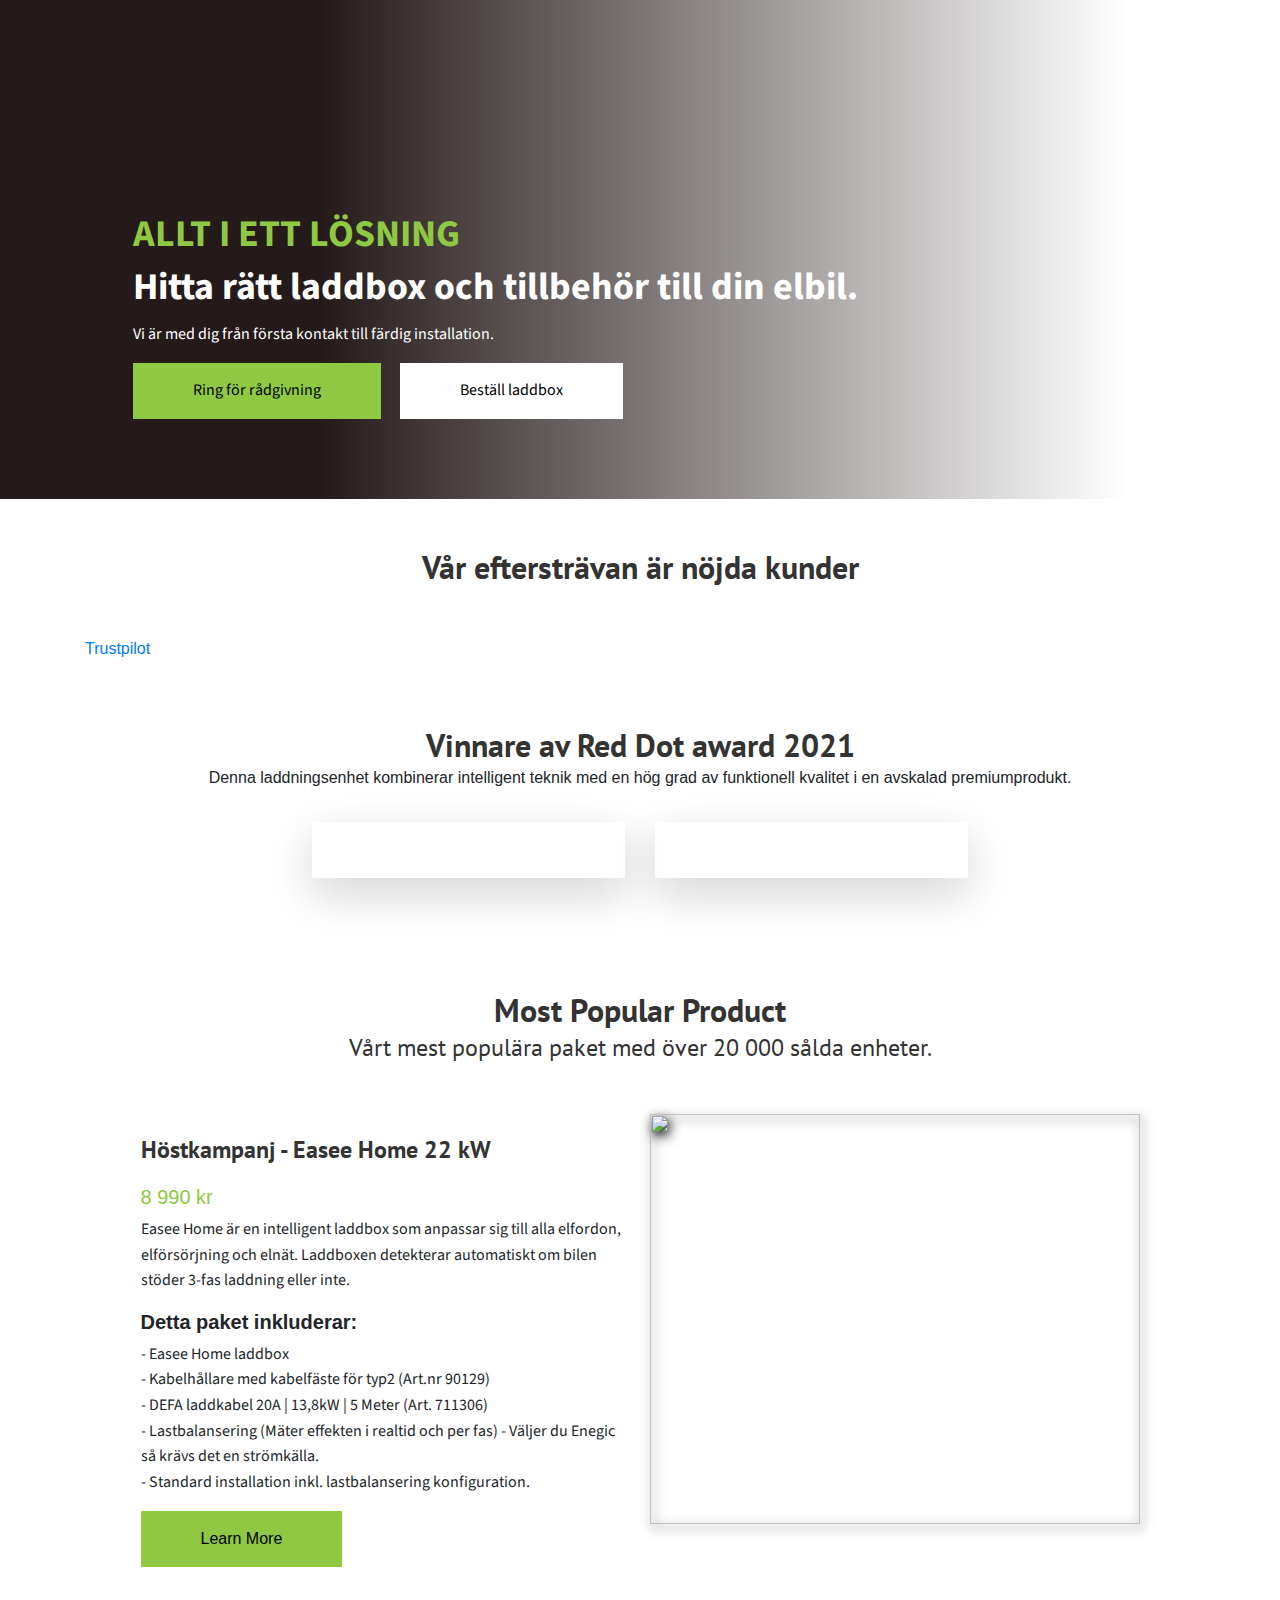
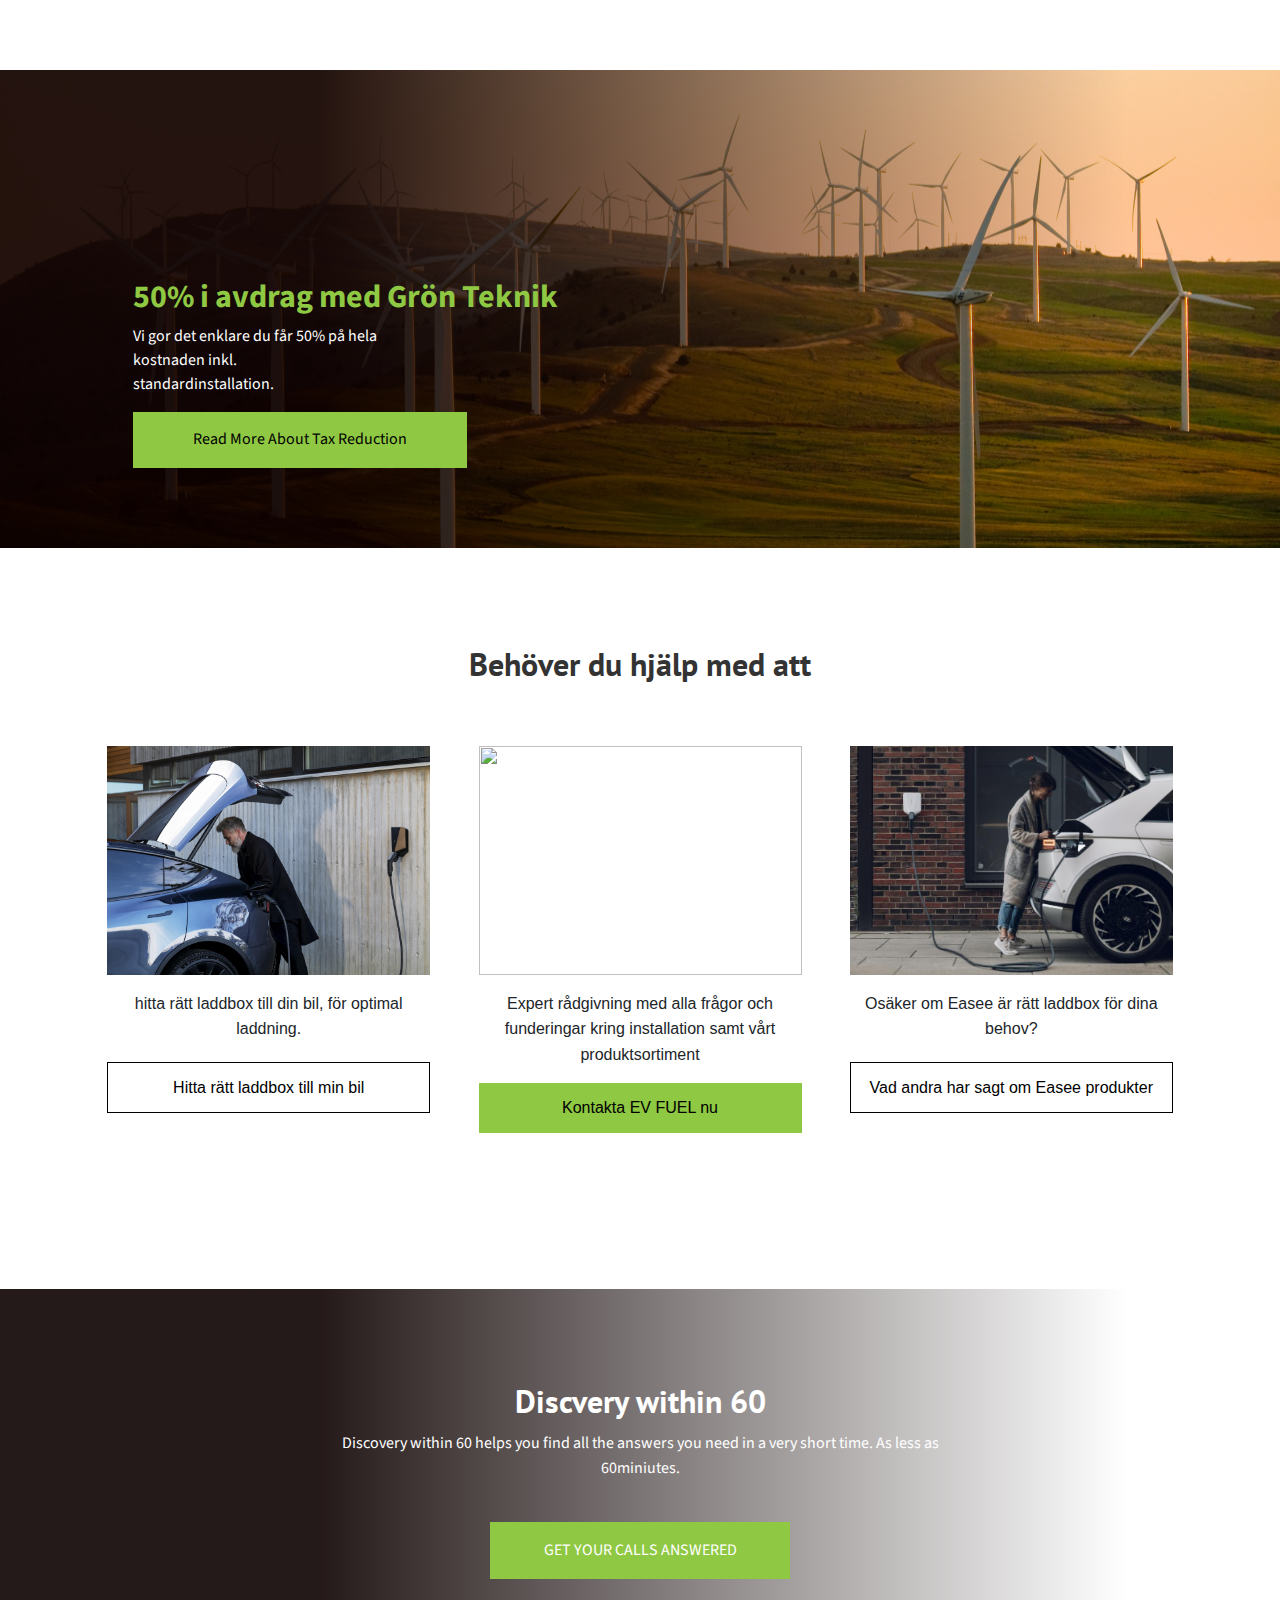
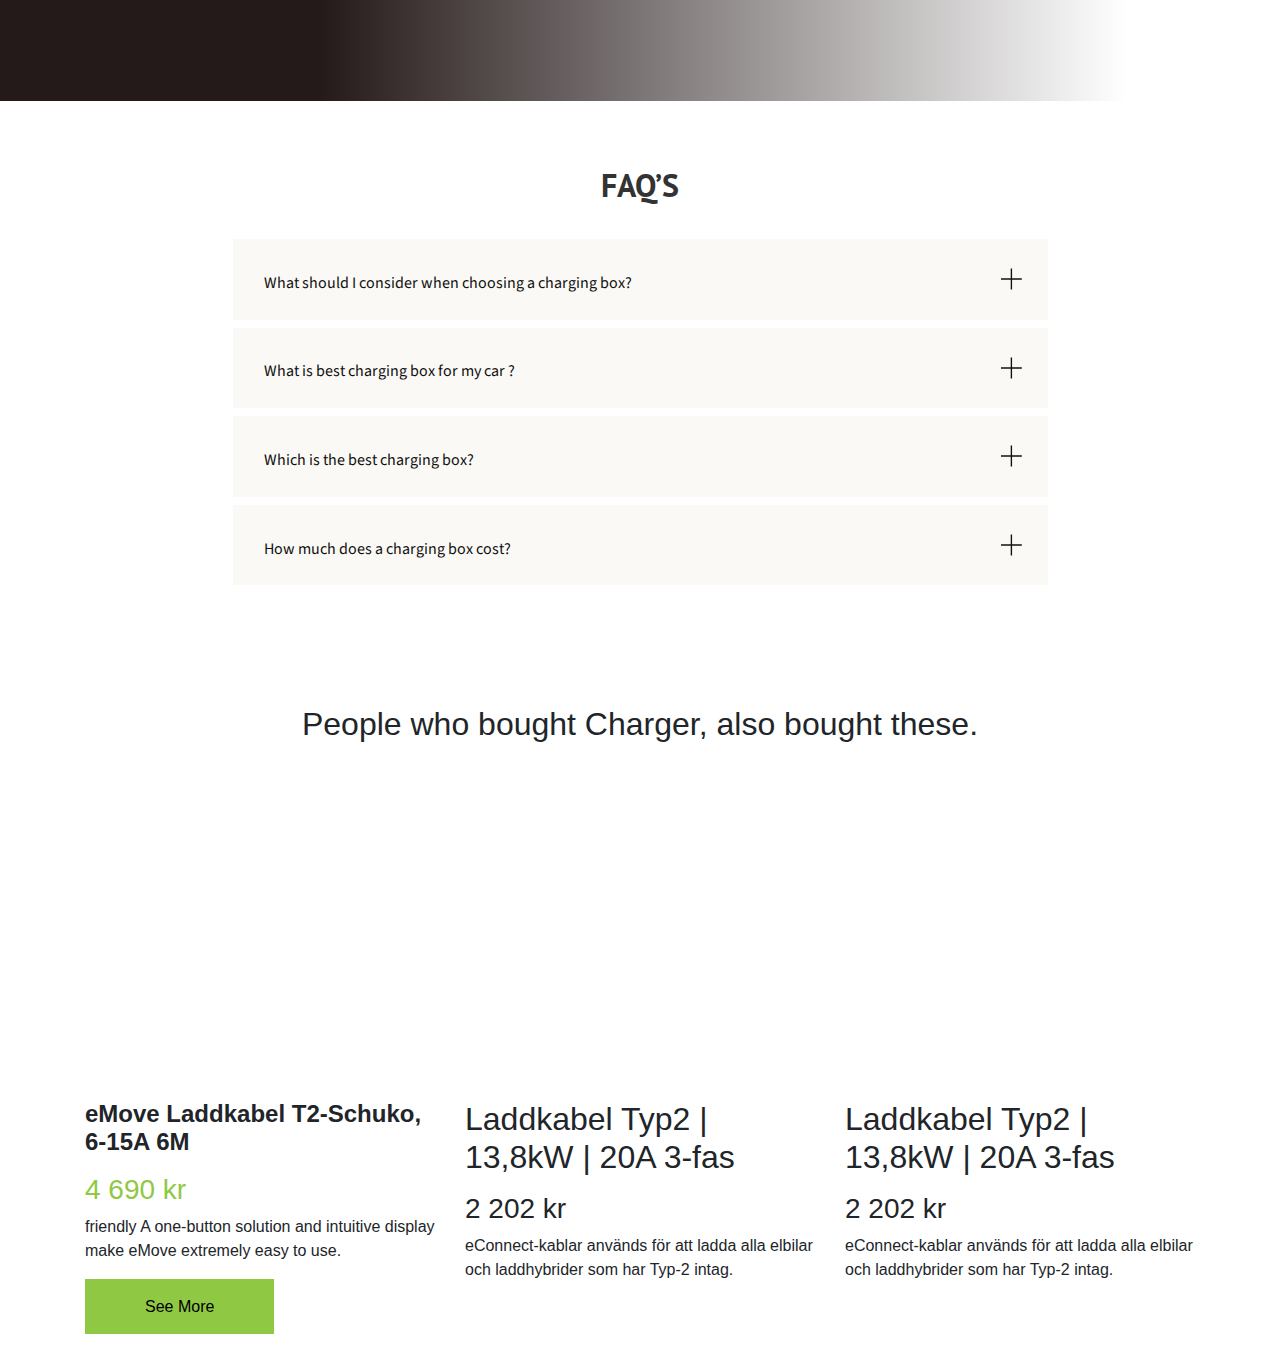
==== commit d955417c: "push" ====
--- a/index.html
+++ b/index.html
@@ -55,17 +55,17 @@
             <p>Denna laddningsenhet kombinerar intelligent teknik med en hög grad av funktionell kvalitet i en avskalad premiumprodukt.</p>
 
             <div class="row award-images justify-content-center mt-3">
-                <div class="col-4 mt-3">
+                <div class="col-md-4 col-sm-4 mt-3">
                     <a href="https://www.red-dot.org/project/easee-charging-robot-51492" target="_blank">
                     <div class="shadow-lg p-3">
-                        <img src="https://www.red-dot.org/fileadmin/_processed_/4/7/csm_2021_PD_RD_2a96fb376b.png" class="img-fluid" alt="">
+                        <img src="https://www.red-dot.org/fileadmin/_processed_/4/7/csm_2021_PD_RD_2a96fb376b.png" class="img-fluid" style="height: 140px;"  alt="">
                      </div>
                     </a>
                 </div>
-                <div class="col-4 mt-3">
+                <div class="col-md-4 col-sm-4 mt-3">
                     <a href="https://m3.idg.se/2.1022/1.767426/test-laddboxar#Easee%20Home" target="_blank">
                         <div class="shadow-lg p-3">
-                            <img src="M31.png" class="img-fluid" loading="lazy" alt="">
+                            <img src="m3recommend.jpeg" style="height: 140px;" class="img-fluid" loading="lazy" alt="">
                         </div>
                     </a>
                 </div>
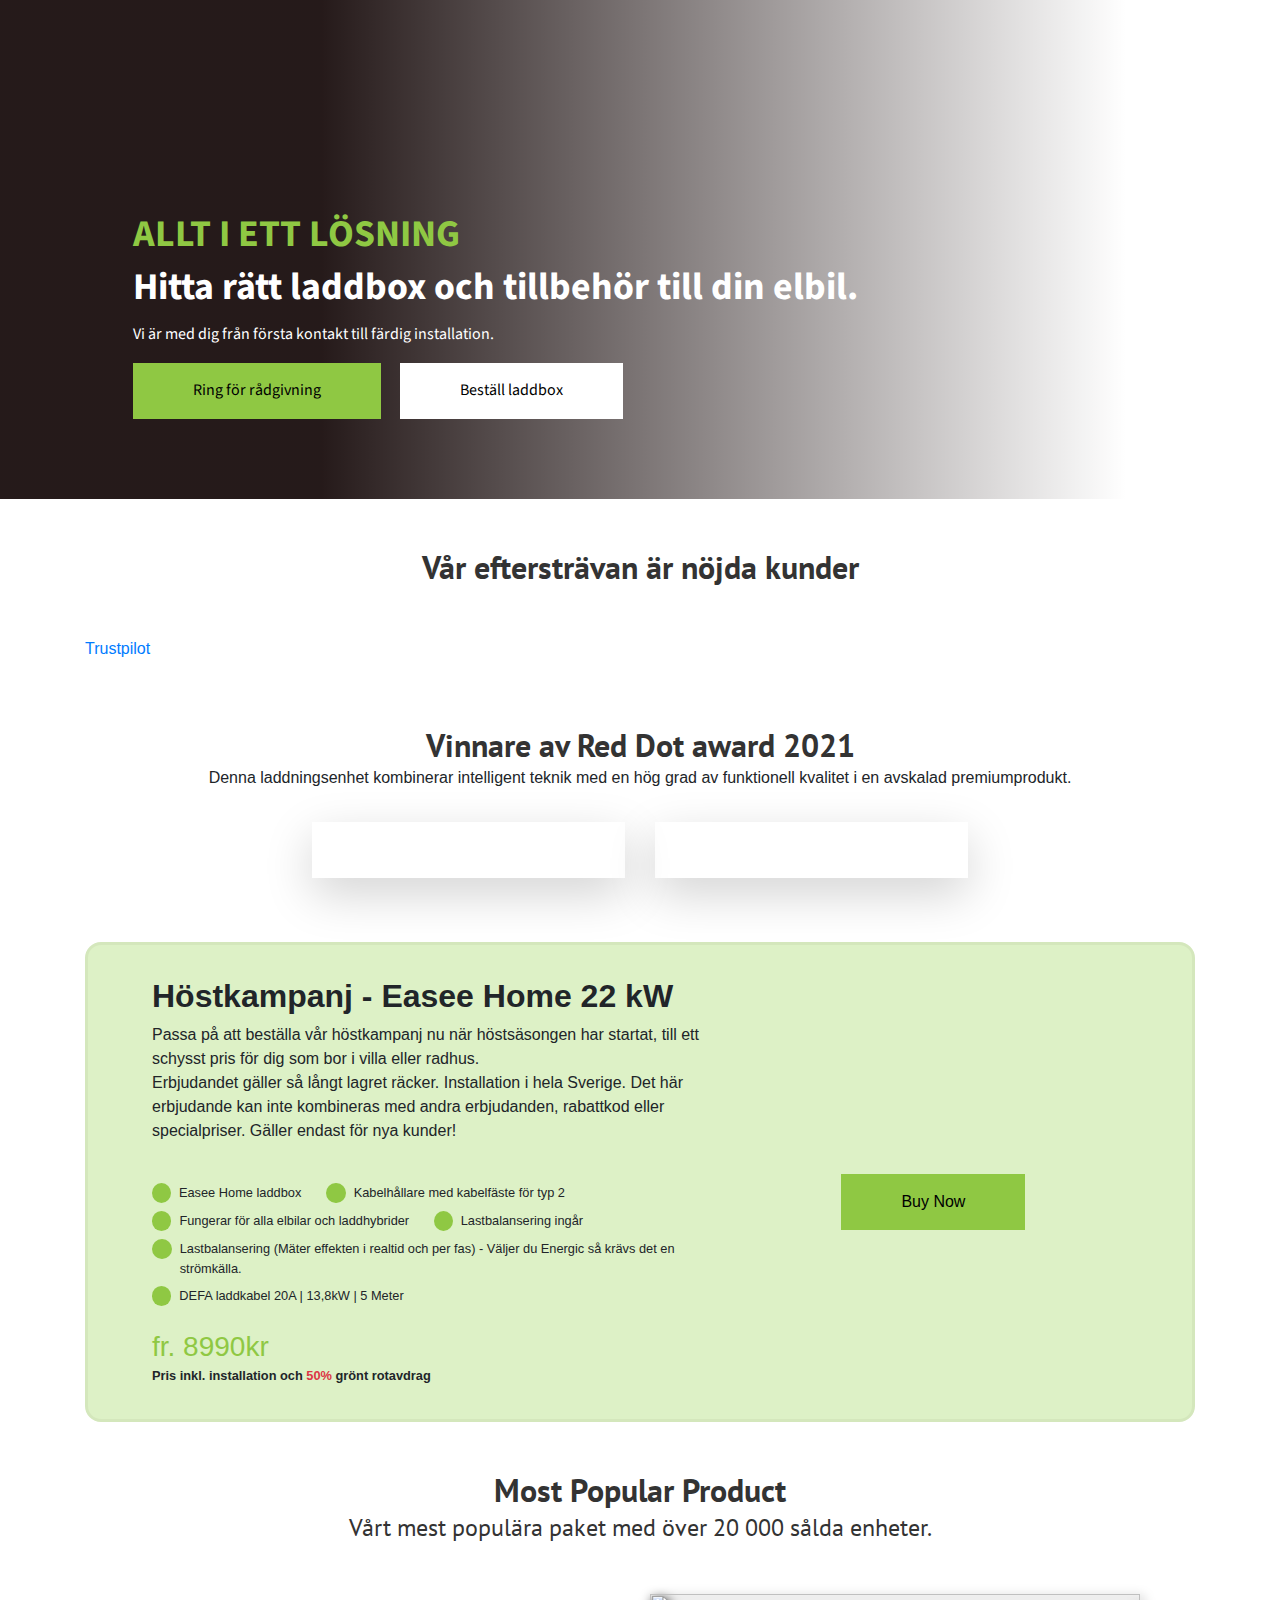
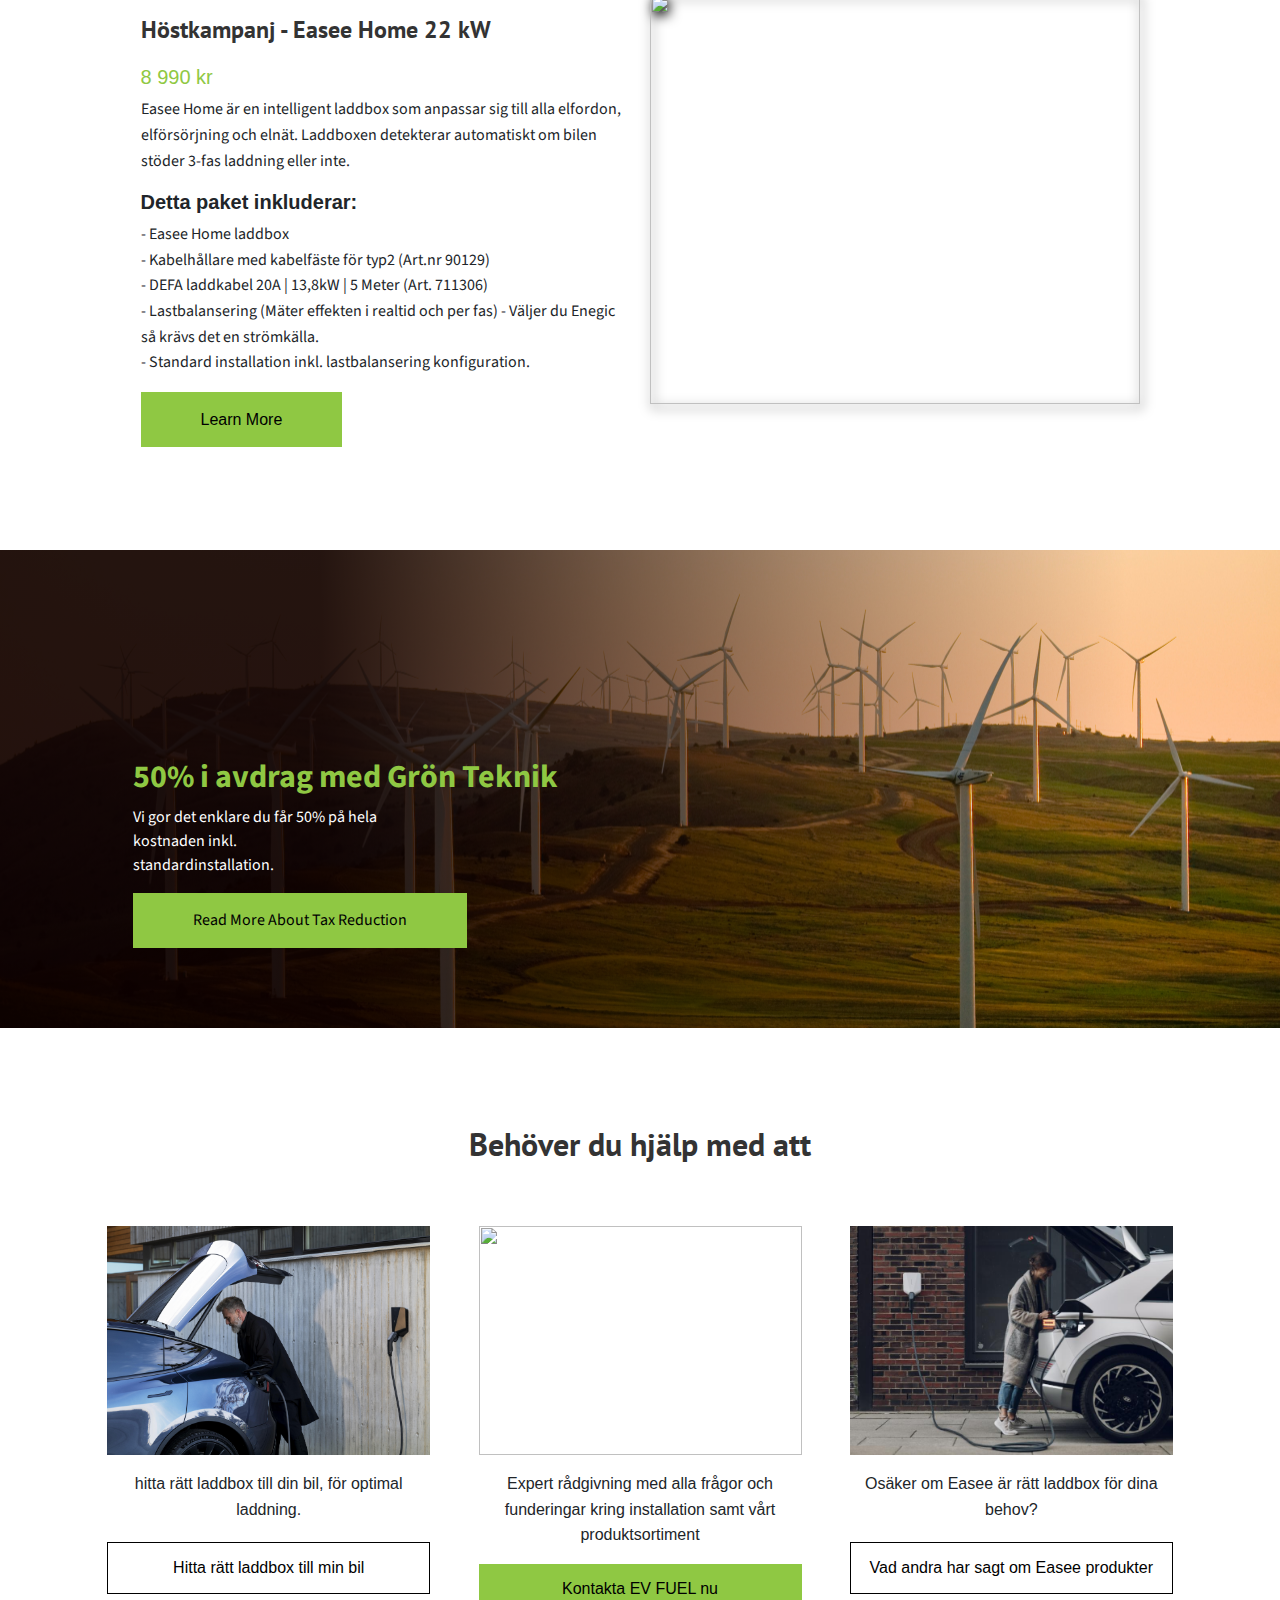
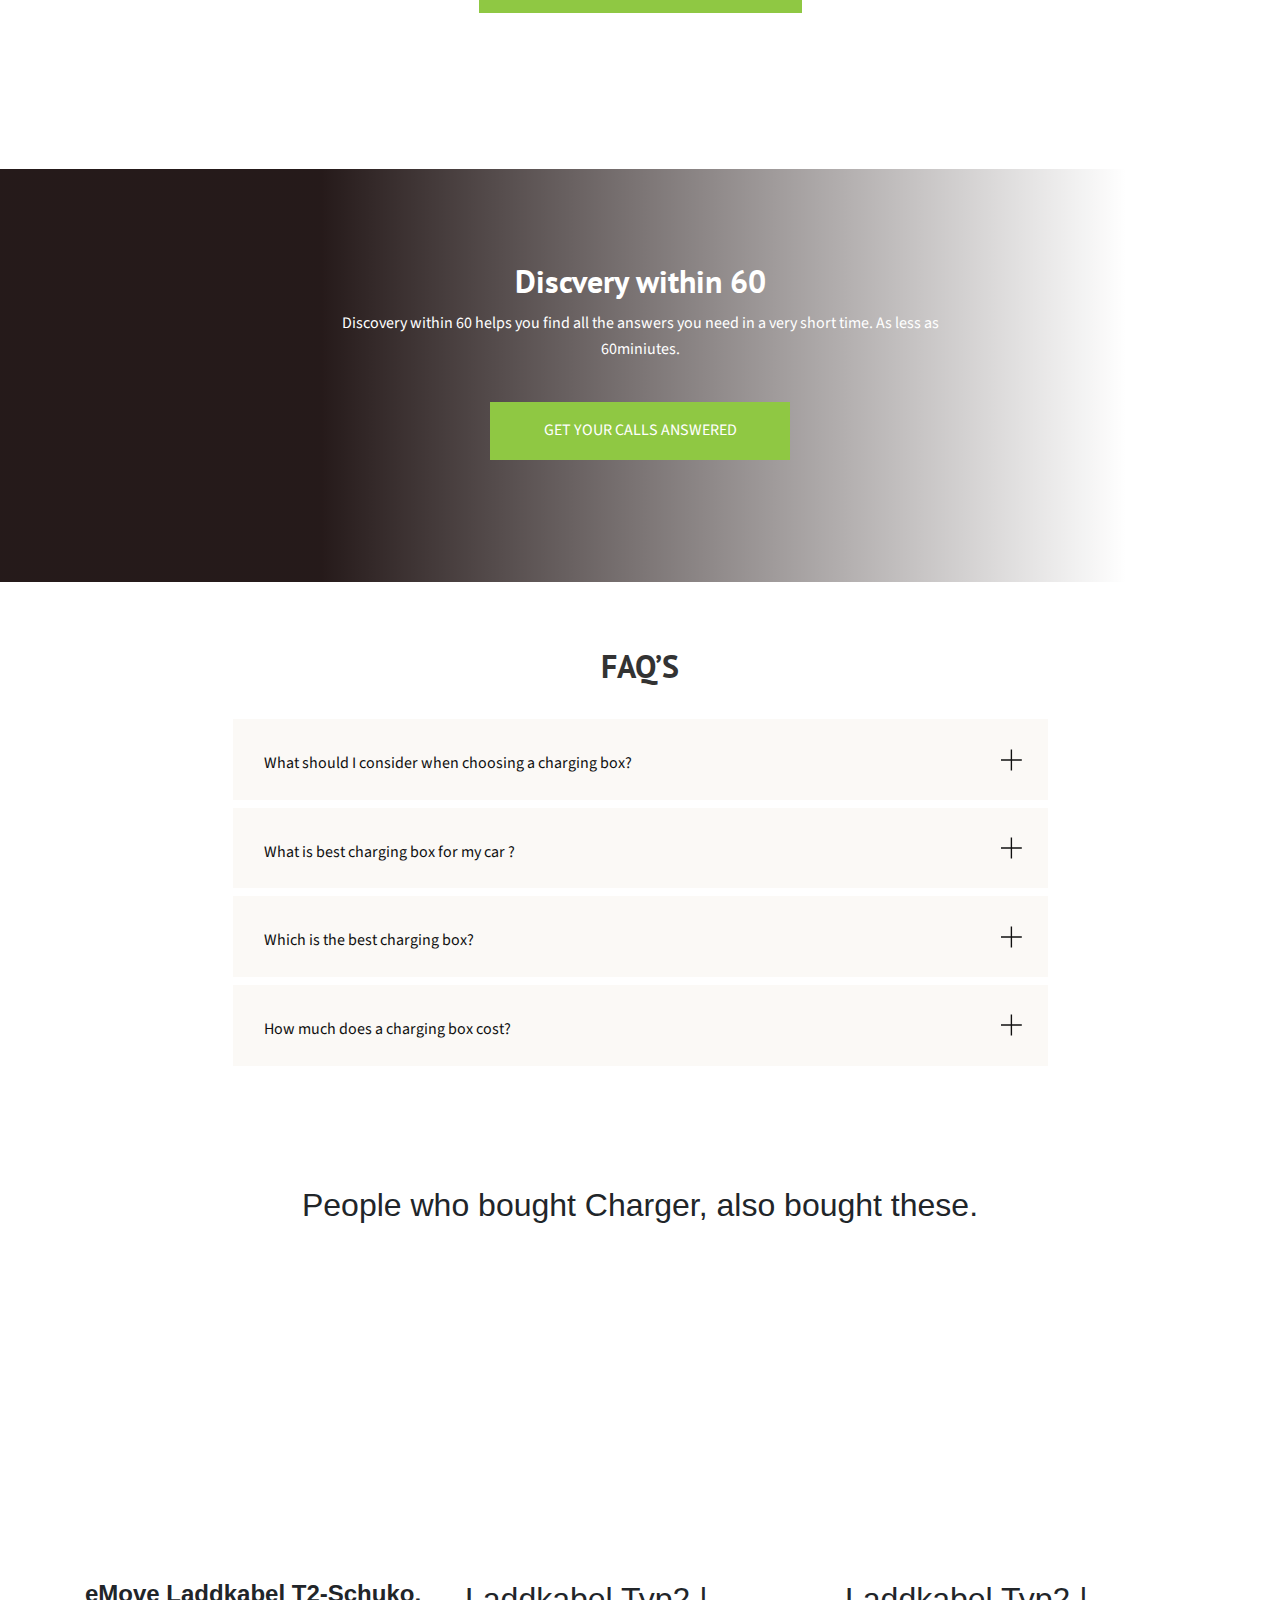
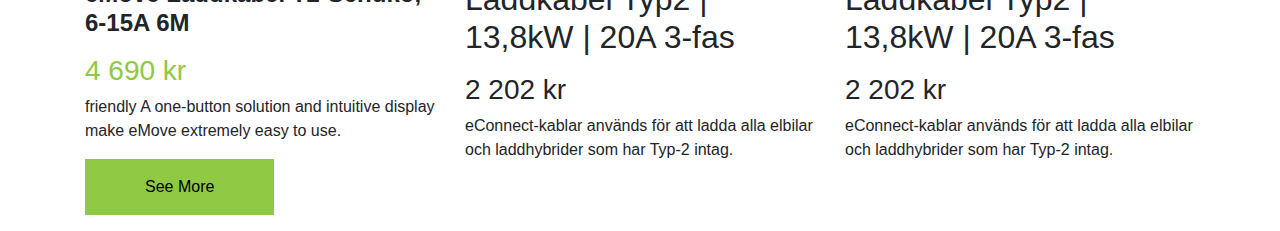
==== commit 89cd4984: "changed text and size" ====
--- a/index.html
+++ b/index.html
@@ -8,6 +8,7 @@
     <link rel="stylesheet" href="https://cdn.jsdelivr.net/npm/bootstrap@4.4.1/dist/css/bootstrap.min.css"
         integrity="sha384-Vkoo8x4CGsO3+Hhxv8T/Q5PaXtkKtu6ug5TOeNV6gBiFeWPGFN9MuhOf23Q9Ifjh" crossorigin="anonymous">
         <script type="text/javascript" src="//widget.trustpilot.com/bootstrap/v5/tp.widget.bootstrap.min.js" async></script>
+        <link rel="stylesheet" href="https://cdnjs.cloudflare.com/ajax/libs/font-awesome/5.9.0/css/all.min.css" integrity="sha512-q3eWabyZPc1XTCmF+8/LuE1ozpg5xxn7iO89yfSOd5/oKvyqLngoNGsx8jq92Y8eXJ/IRxQbEC+FGSYxtk2oiw==" crossorigin="anonymous" referrerpolicy="no-referrer" />
     <title>Document</title>
     <link rel="stylesheet" href="style.css">
 </head>
@@ -40,12 +41,13 @@
         <div class="customer-conatiner"> 
            <h2 class="cc-heading text-center my-5" >Vår eftersträvan är nöjda kunder
         </h2>
-        <div class="trustpilot-widget" data-locale="sv-SE" data-template-id="54ad5defc6454f065c28af8b" data-businessunit-id="60578edeec958d00010399fe" data-style-height="240px" data-style-width="100%" data-theme="light" data-stars="5" data-review-languages="sv">
+        <div class="trustpilot-widget" data-locale="sv-SE" data-template-id="53aa8912dec7e10d38f59f36" data-businessunit-id="60578edeec958d00010399fe" data-style-height="140px" data-style-width="100%" data-theme="light" data-stars="4,5" data-review-languages="sv">
             <a href="https://se.trustpilot.com/review/evfuel.se" target="_blank" rel="noopener">Trustpilot</a>
           </div>
         </div>
     </div>
 
+   
     <!-- ========== appricated section -->
 
     <div class="container-fluid">
@@ -55,17 +57,17 @@
             <p>Denna laddningsenhet kombinerar intelligent teknik med en hög grad av funktionell kvalitet i en avskalad premiumprodukt.</p>
 
             <div class="row award-images justify-content-center mt-3">
-                <div class="col-md-4 col-sm-4 mt-3">
+                <div class="col-md-4 col-sm-6 mt-3">
                     <a href="https://www.red-dot.org/project/easee-charging-robot-51492" target="_blank">
                     <div class="shadow-lg p-3">
-                        <img src="https://www.red-dot.org/fileadmin/_processed_/4/7/csm_2021_PD_RD_2a96fb376b.png" class="img-fluid" style="height: 140px;"  alt="">
+                        <img src="https://www.red-dot.org/fileadmin/_processed_/4/7/csm_2021_PD_RD_2a96fb376b.png" class="img-fluid" style="height: 100px;"  alt="">
                      </div>
                     </a>
                 </div>
-                <div class="col-md-4 col-sm-4 mt-3">
+                <div class="col-md-4 col-sm-6 mt-3">
                     <a href="https://m3.idg.se/2.1022/1.767426/test-laddboxar#Easee%20Home" target="_blank">
                         <div class="shadow-lg p-3">
-                            <img src="m3recommend.jpeg" style="height: 140px;" class="img-fluid" loading="lazy" alt="">
+                            <img src="m3recommend.png" style="height: 100px;" class="img-fluid" loading="lazy" alt="">
                         </div>
                     </a>
                 </div>
@@ -94,6 +96,78 @@
             </div> -->
         </div>
     </div>
+    </div>
+
+    <!-- =============== PRODUCT CARD ============== -->
+
+    <div class="container">
+            <div class="flyer pb-3 p-3">
+                <div class="row px-md-5 p-3 align-items-center">
+                        <div class="col-md-7">
+                            <h2 class="font-weight-bold heading">Höstkampanj - Easee Home 22 kW</h2>
+                            <p>Passa på att beställa vår höstkampanj nu när höstsäsongen har startat, till ett schysst pris för dig som bor i villa eller radhus.   
+                                <br> 
+                                Erbjudandet gäller så långt lagret räcker. Installation i hela Sverige. Det här erbjudande kan inte kombineras med andra erbjudanden, rabattkod eller specialpriser. Gäller endast för nya kunder!</p>
+                            <ul class="d-flex mt-md-4 mt-3 flex-wrap">
+                                <li class="d-flex mt-3">
+                                    <div class="flyer-check-circle">
+                                        <i class="fas fa-check text-white "></i>
+                                    </div>
+                                    <p class="mb-0 ml-2 small"> Easee Home laddbox
+                                    </p>
+                                </li>
+                                
+                                <li class="d-flex mt-lg-3 mt-md-3 mt-sm-3 mt-2   ml-sm-4 ml-md-0 ml-lg-4" >
+                                    <div class="flyer-check-circle">
+                                        <i class="fas fa-check text-white "></i>
+                                    </div>
+                                    <p class="mb-0 ml-2 small">Kabelhållare med kabelfäste för typ 2</p>
+                                </li>
+
+                                <li class="d-flex mt-2 ">
+                                    <div class="flyer-check-circle">
+                                        <i class="fas fa-check text-white "></i>
+                                    </div>
+                                    <p class="mb-0 ml-2 small">Fungerar för alla elbilar och laddhybrider </p>
+                                </li>
+
+                                <li class="d-flex mt-2 ml-sm-4 ml-md-0 ml-lg-4">
+                                    <div class="flyer-check-circle">
+                                        <i class="fas fa-check text-white "></i>
+                                    </div>
+                                    <p class="mb-0 ml-2 small">Lastbalansering ingår </p>
+                                </li>
+
+
+                                
+
+                                <li class="d-flex mt-2 ">
+                                    <div class="flyer-check-circle" >
+                                        <i class="fas fa-check text-white "></i>
+                                    </div>
+                                    <p class="mb-0 ml-2 small">Lastbalansering (Mäter effekten i realtid och per fas) - Väljer du Energic så krävs det en strömkälla. </p>
+                                </li>
+                                <li class="d-flex mt-2 ">
+                                    <div class="flyer-check-circle">
+                                        <i class="fas fa-check text-white "></i>
+                                    </div>
+                                    <p class="mb-0 ml-2 small">DEFA laddkabel 20A | 13,8kW | 5 Meter </p>
+                                </li>
+                                
+                            </ul>
+                            
+                            <h3 class="text-green mt-md-4 mt-3 mb-0">fr. 8990kr  </h3>
+                            <span class="small font-weight-bold">Pris inkl. installation och <span class="text-danger">50%</span>  grönt rotavdrag
+                            </span>
+                        </div>
+                        <div class="col-md-5 mt-5 mt-md-0">
+                            <img src="easee-laddbox-svart-600x600.png" class="img-fluid" alt="">
+                            <div class=" text-center mt-md-3 mt-3">
+                                <a href="tel:010 440 6265" class="banner-buy-btn">Buy Now</a>
+                            </div>
+                        </div>
+                </div>
+            </div>
     </div>
 
 
--- a/style.css
+++ b/style.css
@@ -57,6 +57,59 @@
     transform: translateY(-5px);
     box-shadow: rgba(38, 37, 37, 0.187) 0px 5px 15px;
 }
+
+
+
+/* ================ FLYER ==================== */
+
+.flyer{
+    /* border: 0.5px solid #8fc843; */
+    background-color: #ddf1c6;
+    border: .2rem solid #d4e7bc;
+    border-radius: 1rem;
+    transition: all 0.9s ease-in-out !important;
+    /* box-shadow: rgba(0, 0, 0, 0.19) 0px 10px 20px, rgba(0, 0, 0, 0.23) 0px 6px 6px; */
+}
+.flyer-check-circle{
+    height: 20px;
+    width: 20px;
+    position: relative;
+    border-radius: 50%;
+    background-color: #8fc843;
+}
+.flyer-check-circle + p{
+    width: calc(100% - 20px);
+}
+.flyer-check-circle i{
+    font-size: 10px;
+    position: absolute;
+    top: 50%;
+    left: 50%;
+    transform: translate(-50%,-50%);
+}
+
+@media only screen and (min-width:600px) {
+.flyer img{
+    filter: brightness(0) !important;
+    filter: blur(0);
+    transition: all 0.9s ease-in-out !important;
+}
+.flyer:hover img{
+    transition: all 0.9s ease-in-out !important;
+    filter: brightness(0.5) !important;
+    filter: blur(1);
+    filter: drop-shadow(2px 4px 6px black) !important;
+}
+}
+
+
+
+
+
+
+
+/* ================ FLYER END ==================== */
+
 /* ============== section 1 ============ */
 
 .hp-banner{
@@ -955,9 +1008,9 @@
 
 
 /* =========== appricated ========== */
-.award-images img{
-    height: 90px;
-}
+/* .award-images img{
+    filter: drop-shadow(2px 4px 6px black);
+} */
 
 .section-appricated{
     width: 90%;
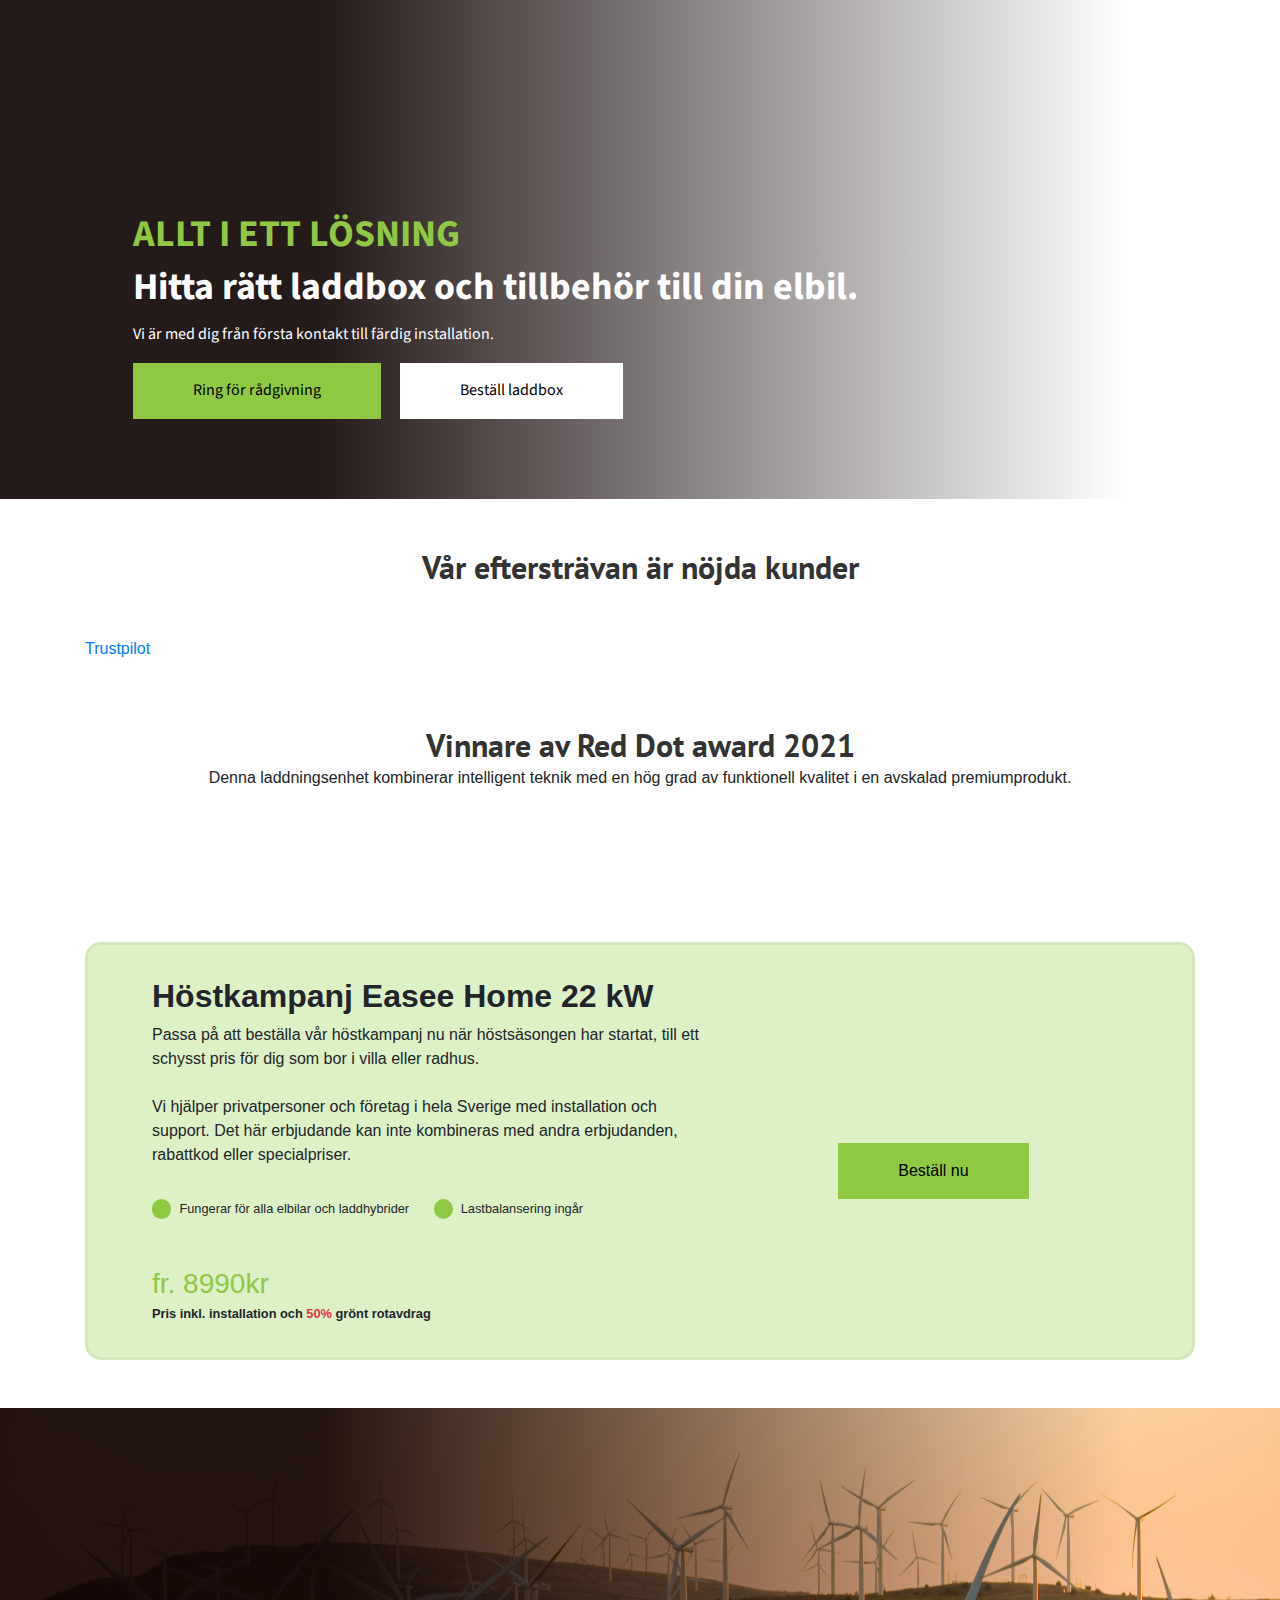
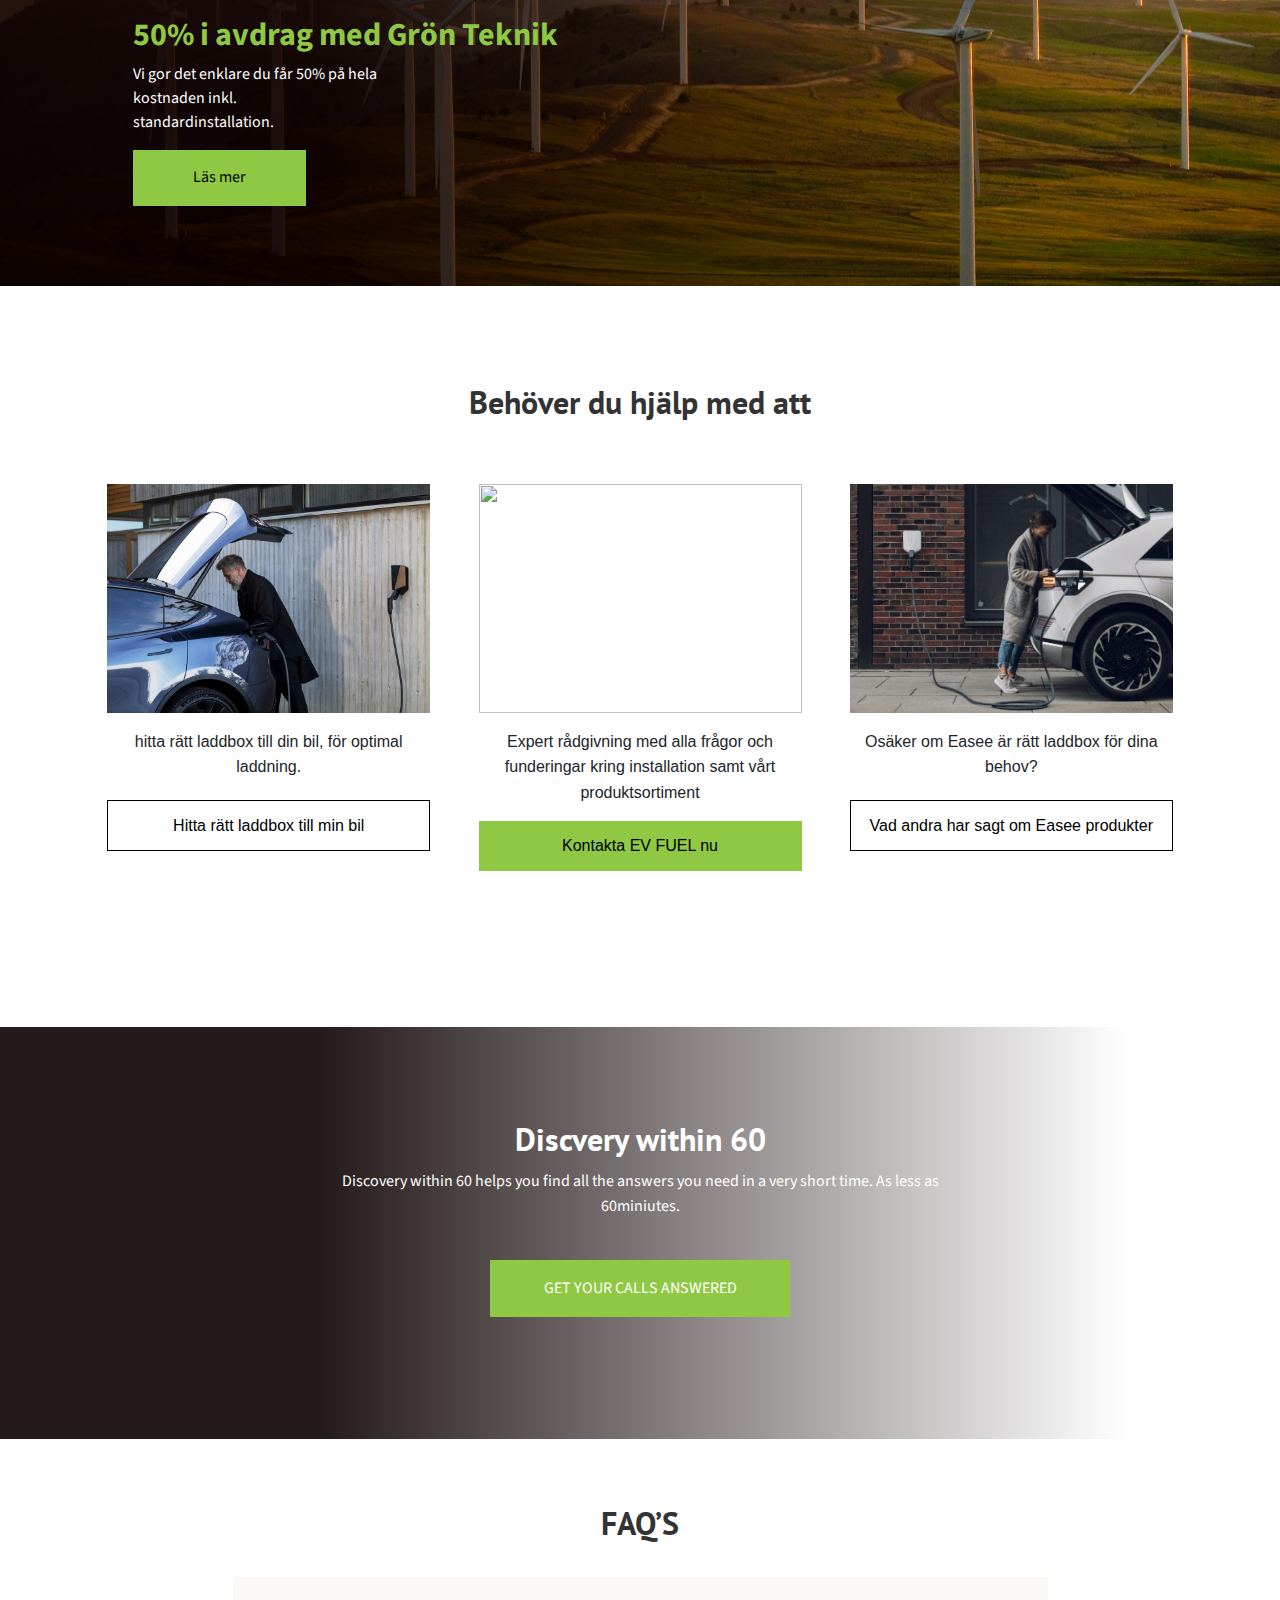
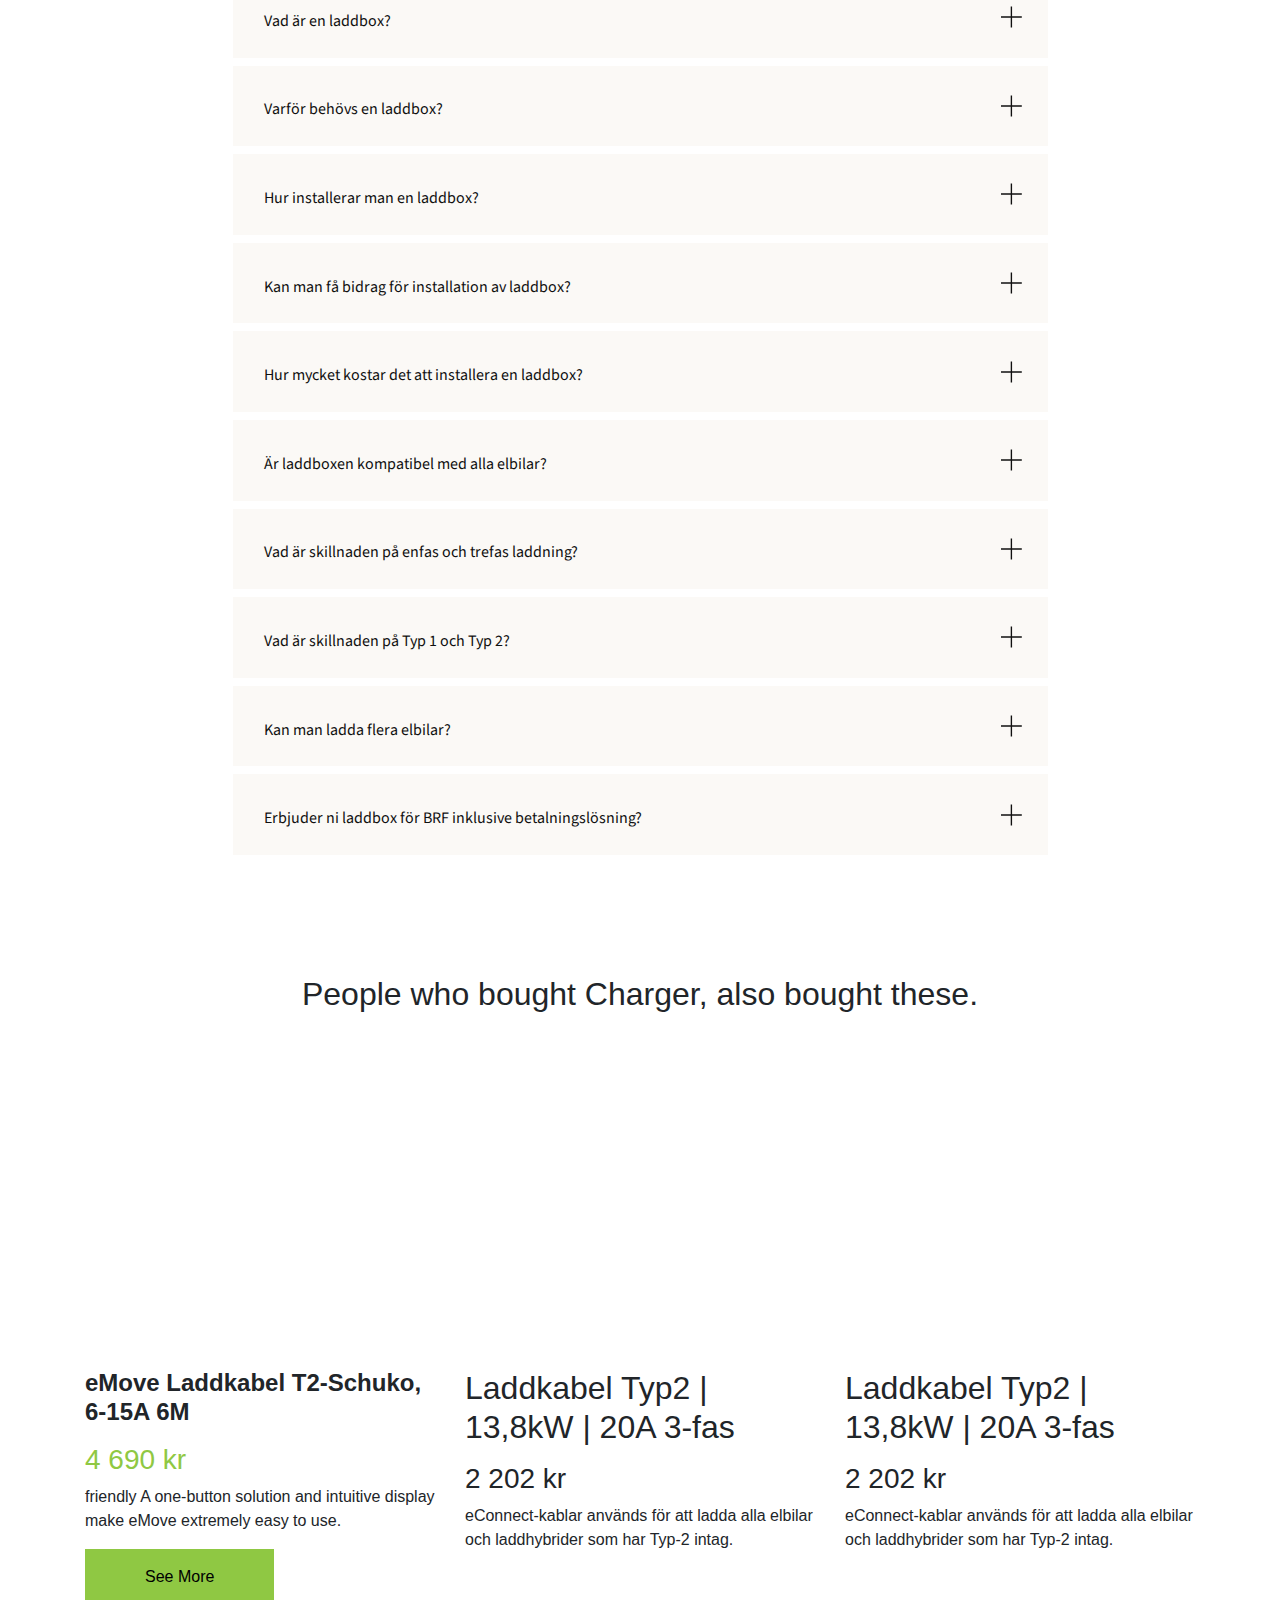
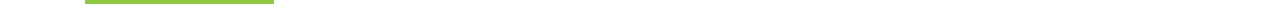
==== commit 48125739: "updated faqs" ====
--- a/index.html
+++ b/index.html
@@ -59,14 +59,14 @@
             <div class="row award-images justify-content-center mt-3">
                 <div class="col-md-4 col-sm-6 mt-3">
                     <a href="https://www.red-dot.org/project/easee-charging-robot-51492" target="_blank">
-                    <div class="shadow-lg p-3">
+                    <div class="shadow-award-left p-3">
                         <img src="https://www.red-dot.org/fileadmin/_processed_/4/7/csm_2021_PD_RD_2a96fb376b.png" class="img-fluid" style="height: 100px;"  alt="">
                      </div>
                     </a>
                 </div>
                 <div class="col-md-4 col-sm-6 mt-3">
                     <a href="https://m3.idg.se/2.1022/1.767426/test-laddboxar#Easee%20Home" target="_blank">
-                        <div class="shadow-lg p-3">
+                        <div class="shadow-award-right p-3">
                             <img src="m3recommend.png" style="height: 100px;" class="img-fluid" loading="lazy" alt="">
                         </div>
                     </a>
@@ -104,66 +104,34 @@
             <div class="flyer pb-3 p-3">
                 <div class="row px-md-5 p-3 align-items-center">
                         <div class="col-md-7">
-                            <h2 class="font-weight-bold heading">Höstkampanj - Easee Home 22 kW</h2>
-                            <p>Passa på att beställa vår höstkampanj nu när höstsäsongen har startat, till ett schysst pris för dig som bor i villa eller radhus.   
-                                <br> 
-                                Erbjudandet gäller så långt lagret räcker. Installation i hela Sverige. Det här erbjudande kan inte kombineras med andra erbjudanden, rabattkod eller specialpriser. Gäller endast för nya kunder!</p>
+                            <h2 class="font-weight-bold heading">Höstkampanj Easee Home 22 kW</h2>
+                            <p>Passa på att beställa vår höstkampanj nu när höstsäsongen har startat, till ett schysst pris för dig som bor i villa eller radhus.
+                                <br> <br>
+                                Vi hjälper privatpersoner och företag i hela Sverige med installation och support. Det här erbjudande kan inte kombineras med andra erbjudanden, rabattkod eller specialpriser. </p>
                             <ul class="d-flex mt-md-4 mt-3 flex-wrap">
-                                <li class="d-flex mt-3">
-                                    <div class="flyer-check-circle">
-                                        <i class="fas fa-check text-white "></i>
-                                    </div>
-                                    <p class="mb-0 ml-2 small"> Easee Home laddbox
-                                    </p>
-                                </li>
-                                
-                                <li class="d-flex mt-lg-3 mt-md-3 mt-sm-3 mt-2   ml-sm-4 ml-md-0 ml-lg-4" >
-                                    <div class="flyer-check-circle">
-                                        <i class="fas fa-check text-white "></i>
-                                    </div>
-                                    <p class="mb-0 ml-2 small">Kabelhållare med kabelfäste för typ 2</p>
-                                </li>
-
-                                <li class="d-flex mt-2 ">
+                                 <li class="d-flex mt-2 ">
                                     <div class="flyer-check-circle">
                                         <i class="fas fa-check text-white "></i>
                                     </div>
                                     <p class="mb-0 ml-2 small">Fungerar för alla elbilar och laddhybrider </p>
-                                </li>
+                                </li> 
 
                                 <li class="d-flex mt-2 ml-sm-4 ml-md-0 ml-lg-4">
                                     <div class="flyer-check-circle">
                                         <i class="fas fa-check text-white "></i>
                                     </div>
                                     <p class="mb-0 ml-2 small">Lastbalansering ingår </p>
-                                </li>
-
-
-                                
-
-                                <li class="d-flex mt-2 ">
-                                    <div class="flyer-check-circle" >
-                                        <i class="fas fa-check text-white "></i>
-                                    </div>
-                                    <p class="mb-0 ml-2 small">Lastbalansering (Mäter effekten i realtid och per fas) - Väljer du Energic så krävs det en strömkälla. </p>
-                                </li>
-                                <li class="d-flex mt-2 ">
-                                    <div class="flyer-check-circle">
-                                        <i class="fas fa-check text-white "></i>
-                                    </div>
-                                    <p class="mb-0 ml-2 small">DEFA laddkabel 20A | 13,8kW | 5 Meter </p>
-                                </li>
-                                
-                            </ul>
-                            
-                            <h3 class="text-green mt-md-4 mt-3 mb-0">fr. 8990kr  </h3>
+                                </li> 
+                                </ul>
+                            <h3 class="text-green mt-md-5 mt-3 mb-0">fr. 8990kr  </h3>
                             <span class="small font-weight-bold">Pris inkl. installation och <span class="text-danger">50%</span>  grönt rotavdrag
                             </span>
                         </div>
-                        <div class="col-md-5 mt-5 mt-md-0">
-                            <img src="easee-laddbox-svart-600x600.png" class="img-fluid" alt="">
+                        <div class="col-md-5 mt-3 mt-md-0">
+                            <img src="https://s3.eu-west-1.amazonaws.com/storage.quickbutik.com/stores/27202G/files/Hostbanner1.png" loading="lazy" class="img-fluid" alt="">
                             <div class=" text-center mt-md-3 mt-3">
-                                <a href="tel:010 440 6265" class="banner-buy-btn">Buy Now</a>
+                                <a href="tel:010 440 6265" class="banner-buy-btn">Beställ nu
+                                </a>
                             </div>
                         </div>
                 </div>
@@ -171,46 +139,9 @@
     </div>
 
 
-    <!-- ========== section 5 =================-->
-
-    <div class="container my-md-5 my-3">
-        <div class="mp-header-wrap">
-            <h2 class="mp-heading">Most Popular Product</h2>
-            <p>Vårt mest populära paket med över 20 000 sålda enheter.
-            </p>
-        </div>
-        <div class="most-popular">
-          <div class="most-popular_left">
-                <div class="most-popular_content">
-                   <div class="include-content">
-                        <h2 class="font-weight-bold heading">Höstkampanj - Easee Home 22 kW</h2>
-                        <h5 class="text-green">8 990 kr</h5>
-                        <p>Easee Home är en intelligent laddbox som anpassar sig till alla elfordon, elförsörjning och elnät. Laddboxen detekterar automatiskt om bilen stöder 3-fas laddning eller inte.</p>
-                        <h5 class="font-weight-bold">Detta paket inkluderar:</h5>
-                        <ul class="list-styled">
-                            <li>- Easee Home laddbox</li>
-                            <li>- Kabelhållare med kabelfäste för typ2 (Art.nr 90129)</li>
-                            <li>- DEFA laddkabel 20A | 13,8kW | 5 Meter (Art. 711306)</li>
-                            <li>- Lastbalansering (Mäter effekten i realtid och per fas) - Väljer du Enegic så krävs det en strömkälla.</li>
-                            <li>- Standard installation inkl. lastbalansering konfiguration. </li>
-                        </ul>
-                        <a href="tel:010 440 6265" class="banner-buy-btn">Learn More </a>
-                   </div>
-                </div>
-          </div>
-          <div class="most-popular_right">
-            <figure class="most-popular-imgwrap">
-                <img src="https://quickbutik.imgix.net/27202G/products/1661705737627504399574a.png?auto=format" loading="lazy" height="400px" alt="">
-            </figure>
-          </div>
-        </div>
-    </div>
-
-
+    
   <!-- ========== section 5 End =================-->
 
-
-   
       <div class="container-fluid hp-banner-green my-md-5 my-3">
         <div class="container">
         <div class="hp-overlay-green">
@@ -218,7 +149,8 @@
                     <h2 class=" font-weight-bold"> <span class="text-green">50% i avdrag med Grön Teknik </span> </h2>
                     <p class="w-50">Vi gor det enklare du får 50% på hela kostnaden inkl. standardinstallation.</p>
                     <div>
-                        <a href="tel:010 440 6265" class="banner-buy-btn">Read More About Tax Reduction</a>
+                        <a href="https://evfuel.se/sidor/gronteknik" class="banner-buy-btn">Läs mer
+                        </a>
                     </div>
                 </div>
         </div>
@@ -283,6 +215,9 @@
                     </a>
             </div>
         </div>
+
+
+
    <!-- ========== section 7 ================== -->
         <div class="section-faq padding-4s">
             <h1 class="faq-heading">FAQ’S</h1>
@@ -291,51 +226,51 @@
                     <div class="accordion-item">
                         <button id="accordion-button-1" aria-expanded="false">
                             <span class="accordion-title">
-                                What should I consider when choosing a charging box?
-                            </span>
-                            <span class="icon" aria-hidden="true">
-                                <svg fill="#fff" version="1.1" id="Layer_1" xmlns="http://www.w3.org/2000/svg"
-                                    xmlns:xlink="http://www.w3.org/1999/xlink" x="0px" y="0px" viewBox="0 0 455 455"
-                                    style="enable-background:new 0 0 455 455;" xml:space="preserve">
-                                    <polygon points="455,212.5 242.5,212.5 242.5,0 212.5,0 212.5,212.5 0,212.5 0,242.5 212.5,242.5 212.5,455 242.5,455 242.5,242.5 
-                          	455,242.5 " />
-                                    <g>
-                                    </g>
-                                    <g>
-                                    </g>
-                                    <g>
-                                    </g>
-                                    <g>
-                                    </g>
-                                    <g>
-                                    </g>
-                                    <g>
-                                    </g>
-                                    <g>
-                                    </g>
-                                    <g>
-                                    </g>
-                                    <g>
-                                    </g>
-                                    <g>
-                                    </g>
-                                    <g>
-                                    </g>
-                                    <g>
-                                    </g>
-                                    <g>
-                                    </g>
-                                    <g>
-                                    </g>
-                                    <g>
-                                    </g>
-                                </svg>
-                            </span>
-                        </button>
-                        <div class="accordion-content">
-                            <div class="faq-content-wrap">
-                                <p>
-                                    Lorem ipsum dolor sit, amet consectetur adipisicing elit. Atque eum ratione sunt necessitatibus nam eos, temporibus tempore repellendus, accusantium, laborum quia id molestiae ea deserunt minima magni velit tempora repudiandae.
+                                Vad är en laddbox?
+                            </span>
+                            <span class="icon" aria-hidden="true">
+                                <svg fill="#fff" version="1.1" id="Layer_1" xmlns="http://www.w3.org/2000/svg"
+                                    xmlns:xlink="http://www.w3.org/1999/xlink" x="0px" y="0px" viewBox="0 0 455 455"
+                                    style="enable-background:new 0 0 455 455;" xml:space="preserve">
+                                    <polygon points="455,212.5 242.5,212.5 242.5,0 212.5,0 212.5,212.5 0,212.5 0,242.5 212.5,242.5 212.5,455 242.5,455 242.5,242.5 
+                          	455,242.5 " />
+                                    <g>
+                                    </g>
+                                    <g>
+                                    </g>
+                                    <g>
+                                    </g>
+                                    <g>
+                                    </g>
+                                    <g>
+                                    </g>
+                                    <g>
+                                    </g>
+                                    <g>
+                                    </g>
+                                    <g>
+                                    </g>
+                                    <g>
+                                    </g>
+                                    <g>
+                                    </g>
+                                    <g>
+                                    </g>
+                                    <g>
+                                    </g>
+                                    <g>
+                                    </g>
+                                    <g>
+                                    </g>
+                                    <g>
+                                    </g>
+                                </svg>
+                            </span>
+                        </button>
+                        <div class="accordion-content">
+                            <div class="faq-content-wrap">
+                                <p>
+                                    En laddbox är utvecklad för laddning av elbilar och laddhybrider. Med hjälp av laddboxen blir laddningen både säkrare och snabbare jämfört med om du skulle ladda din bil i ett vanligt vägguttag.
                                 </p>
                             </div>
                         </div>
@@ -343,160 +278,472 @@
                     <div class="accordion-item">
                         <button id="accordion-button-2" aria-expanded="false">
                             <span class="accordion-title">
-                              What is best charging box for my car ?
-                            </span>
-                            <span class="icon" aria-hidden="true">
-                                <svg fill="#fff" version="1.1" id="Layer_1" xmlns="http://www.w3.org/2000/svg"
-                                    xmlns:xlink="http://www.w3.org/1999/xlink" x="0px" y="0px" viewBox="0 0 455 455"
-                                    style="enable-background:new 0 0 455 455;" xml:space="preserve">
-                                    <polygon points="455,212.5 242.5,212.5 242.5,0 212.5,0 212.5,212.5 0,212.5 0,242.5 212.5,242.5 212.5,455 242.5,455 242.5,242.5 
-                          	455,242.5 " />
-                                    <g>
-                                    </g>
-                                    <g>
-                                    </g>
-                                    <g>
-                                    </g>
-                                    <g>
-                                    </g>
-                                    <g>
-                                    </g>
-                                    <g>
-                                    </g>
-                                    <g>
-                                    </g>
-                                    <g>
-                                    </g>
-                                    <g>
-                                    </g>
-                                    <g>
-                                    </g>
-                                    <g>
-                                    </g>
-                                    <g>
-                                    </g>
-                                    <g>
-                                    </g>
-                                    <g>
-                                    </g>
-                                    <g>
-                                    </g>
-                                </svg>
-                            </span>
-                        </button>
-                        <div class="accordion-content">
-                            <div class="faq-content-wrap">
-                                <p>
-                                    Lorem ipsum dolor sit, amet consectetur adipisicing elit. Atque eum ratione sunt necessitatibus nam eos, temporibus
-                                    tempore repellendus, accusantium, laborum quia id molestiae ea deserunt minima magni velit tempora repudiandae.
-                                </p>
-                            </div>
-                        </div>
-                    </div>
+                                Varför behövs en laddbox?
+                            </span>
+                            <span class="icon" aria-hidden="true">
+                                <svg fill="#fff" version="1.1" id="Layer_1" xmlns="http://www.w3.org/2000/svg"
+                                    xmlns:xlink="http://www.w3.org/1999/xlink" x="0px" y="0px" viewBox="0 0 455 455"
+                                    style="enable-background:new 0 0 455 455;" xml:space="preserve">
+                                    <polygon points="455,212.5 242.5,212.5 242.5,0 212.5,0 212.5,212.5 0,212.5 0,242.5 212.5,242.5 212.5,455 242.5,455 242.5,242.5 
+                          	455,242.5 " />
+                                    <g>
+                                    </g>
+                                    <g>
+                                    </g>
+                                    <g>
+                                    </g>
+                                    <g>
+                                    </g>
+                                    <g>
+                                    </g>
+                                    <g>
+                                    </g>
+                                    <g>
+                                    </g>
+                                    <g>
+                                    </g>
+                                    <g>
+                                    </g>
+                                    <g>
+                                    </g>
+                                    <g>
+                                    </g>
+                                    <g>
+                                    </g>
+                                    <g>
+                                    </g>
+                                    <g>
+                                    </g>
+                                    <g>
+                                    </g>
+                                </svg>
+                            </span>
+                        </button>
+                        <div class="accordion-content">
+                            <div class="faq-content-wrap">
+                                <p>
+                                    Du kan ladda med högre effekt vilket innebär snabbare laddning jämfört med ett vanligt vägguttag.
+
+                                    En laddbox är även säkrare eftersom den kan undvika överhettning (i värsta fall brand) då laddboxen själv kan kommunicera eventuella fel och stoppa laddningen.
+                                </p>
+                            </div>
+                        </div>
+                    </div>
+
                     <div class="accordion-item">
                         <button id="accordion-button-3" aria-expanded="false">
                             <span class="accordion-title">
-                                Which is the best charging box?
-                            </span>
-                            <span class="icon" aria-hidden="true">
-                                <svg fill="#fff" version="1.1" id="Layer_1" xmlns="http://www.w3.org/2000/svg"
-                                    xmlns:xlink="http://www.w3.org/1999/xlink" x="0px" y="0px" viewBox="0 0 455 455"
-                                    style="enable-background:new 0 0 455 455;" xml:space="preserve">
-                                    <polygon points="455,212.5 242.5,212.5 242.5,0 212.5,0 212.5,212.5 0,212.5 0,242.5 212.5,242.5 212.5,455 242.5,455 242.5,242.5 
-                          	455,242.5 " />
-                                    <g>
-                                    </g>
-                                    <g>
-                                    </g>
-                                    <g>
-                                    </g>
-                                    <g>
-                                    </g>
-                                    <g>
-                                    </g>
-                                    <g>
-                                    </g>
-                                    <g>
-                                    </g>
-                                    <g>
-                                    </g>
-                                    <g>
-                                    </g>
-                                    <g>
-                                    </g>
-                                    <g>
-                                    </g>
-                                    <g>
-                                    </g>
-                                    <g>
-                                    </g>
-                                    <g>
-                                    </g>
-                                    <g>
-                                    </g>
-                                </svg>
-                            </span>
-                        </button>
-                        <div class="accordion-content">
-                            <div class="faq-content-wrap">
-                                <p>
-                                    Lorem ipsum dolor sit, amet consectetur adipisicing elit. Atque eum ratione sunt necessitatibus nam eos, temporibus
-                                    tempore repellendus, accusantium, laborum quia id molestiae ea deserunt minima magni velit tempora repudiandae.
-                                </p>
-                            </div>
-                        </div>
-                    </div>
+                                Hur installerar man en laddbox?
+                            </span>
+                            <span class="icon" aria-hidden="true">
+                                <svg fill="#fff" version="1.1" id="Layer_1" xmlns="http://www.w3.org/2000/svg"
+                                    xmlns:xlink="http://www.w3.org/1999/xlink" x="0px" y="0px" viewBox="0 0 455 455"
+                                    style="enable-background:new 0 0 455 455;" xml:space="preserve">
+                                    <polygon points="455,212.5 242.5,212.5 242.5,0 212.5,0 212.5,212.5 0,212.5 0,242.5 212.5,242.5 212.5,455 242.5,455 242.5,242.5 
+                          	455,242.5 " />
+                                    <g>
+                                    </g>
+                                    <g>
+                                    </g>
+                                    <g>
+                                    </g>
+                                    <g>
+                                    </g>
+                                    <g>
+                                    </g>
+                                    <g>
+                                    </g>
+                                    <g>
+                                    </g>
+                                    <g>
+                                    </g>
+                                    <g>
+                                    </g>
+                                    <g>
+                                    </g>
+                                    <g>
+                                    </g>
+                                    <g>
+                                    </g>
+                                    <g>
+                                    </g>
+                                    <g>
+                                    </g>
+                                    <g>
+                                    </g>
+                                </svg>
+                            </span>
+                        </button>
+                        <div class="accordion-content">
+                            <div class="faq-content-wrap">
+                                <p>
+                                    För att uppfylla kraven för installation måste installationen göras av en certifierad elektriker, vilket vi erbjuder i samband med köp av laddbox från vi. För en säker installation måste laddboxen skyddas av en separat säkring och en egen jordfelsbrytare vilket också ingår i installationen.
+                                </p>
+                            </div>
+                        </div>
+                    </div>
+
                     <div class="accordion-item">
                         <button id="accordion-button-4" aria-expanded="false">
-                            <span class="accordion-title">How much does a charging box cost?</span>
-                            <span class="icon" aria-hidden="true">
-                                <svg fill="#fff" version="1.1" id="Layer_1" xmlns="http://www.w3.org/2000/svg"
-                                    xmlns:xlink="http://www.w3.org/1999/xlink" x="0px" y="0px" viewBox="0 0 455 455"
-                                    style="enable-background:new 0 0 455 455;" xml:space="preserve">
-                                    <polygon points="455,212.5 242.5,212.5 242.5,0 212.5,0 212.5,212.5 0,212.5 0,242.5 212.5,242.5 212.5,455 242.5,455 242.5,242.5 
-                          	455,242.5 " />
-                                    <g>
-                                    </g>
-                                    <g>
-                                    </g>
-                                    <g>
-                                    </g>
-                                    <g>
-                                    </g>
-                                    <g>
-                                    </g>
-                                    <g>
-                                    </g>
-                                    <g>
-                                    </g>
-                                    <g>
-                                    </g>
-                                    <g>
-                                    </g>
-                                    <g>
-                                    </g>
-                                    <g>
-                                    </g>
-                                    <g>
-                                    </g>
-                                    <g>
-                                    </g>
-                                    <g>
-                                    </g>
-                                    <g>
-                                    </g>
-                                </svg>
-                            </span>
-                        </button>
-                        <div class="accordion-content">
-                            <div class="faq-content-wrap">
-                                <p>
-                                    Lorem ipsum dolor sit, amet consectetur adipisicing elit. Atque eum ratione sunt necessitatibus nam eos, temporibus
-                                    tempore repellendus, accusantium, laborum quia id molestiae ea deserunt minima magni velit tempora repudiandae.
-                                </p>
-                            </div>
-                        </div>
-                    </div>
+                            <span class="accordion-title">Kan man få bidrag för installation av laddbox?</span>
+                            <span class="icon" aria-hidden="true">
+                                <svg fill="#fff" version="1.1" id="Layer_1" xmlns="http://www.w3.org/2000/svg"
+                                    xmlns:xlink="http://www.w3.org/1999/xlink" x="0px" y="0px" viewBox="0 0 455 455"
+                                    style="enable-background:new 0 0 455 455;" xml:space="preserve">
+                                    <polygon points="455,212.5 242.5,212.5 242.5,0 212.5,0 212.5,212.5 0,212.5 0,242.5 212.5,242.5 212.5,455 242.5,455 242.5,242.5 
+                          	455,242.5 " />
+                                    <g>
+                                    </g>
+                                    <g>
+                                    </g>
+                                    <g>
+                                    </g>
+                                    <g>
+                                    </g>
+                                    <g>
+                                    </g>
+                                    <g>
+                                    </g>
+                                    <g>
+                                    </g>
+                                    <g>
+                                    </g>
+                                    <g>
+                                    </g>
+                                    <g>
+                                    </g>
+                                    <g>
+                                    </g>
+                                    <g>
+                                    </g>
+                                    <g>
+                                    </g>
+                                    <g>
+                                    </g>
+                                    <g>
+                                    </g>
+                                </svg>
+                            </span>
+                        </button>
+                        <div class="accordion-content">
+                            <div class="faq-content-wrap">
+                                <p>
+                                    Ja, den 1 januari 2021 ersattes "ladda-hemma-stödet" med ett avdrag för grön teknik. Som fastighetsägare, eller om du innehar nyttjanderätt, har du rätt till 50 % bidrag på laddbox och installation (max 50 000 kr per år). Skattereduktionen för grön teknik liknar ROT-avdraget vilket betyder att  debiterar dig halva kostnaden vid köp av laddbox och installation.
+                                </p>
+                            </div>
+                        </div>
+                    </div>
+
+                    <div class="accordion-item">
+                        <button id="accordion-button-4" aria-expanded="false">
+                            <span class="accordion-title">Hur mycket kostar det att installera en laddbox?</span>
+                            <span class="icon" aria-hidden="true">
+                                <svg fill="#fff" version="1.1" id="Layer_1" xmlns="http://www.w3.org/2000/svg"
+                                    xmlns:xlink="http://www.w3.org/1999/xlink" x="0px" y="0px" viewBox="0 0 455 455"
+                                    style="enable-background:new 0 0 455 455;" xml:space="preserve">
+                                    <polygon points="455,212.5 242.5,212.5 242.5,0 212.5,0 212.5,212.5 0,212.5 0,242.5 212.5,242.5 212.5,455 242.5,455 242.5,242.5 
+                          	455,242.5 " />
+                                    <g>
+                                    </g>
+                                    <g>
+                                    </g>
+                                    <g>
+                                    </g>
+                                    <g>
+                                    </g>
+                                    <g>
+                                    </g>
+                                    <g>
+                                    </g>
+                                    <g>
+                                    </g>
+                                    <g>
+                                    </g>
+                                    <g>
+                                    </g>
+                                    <g>
+                                    </g>
+                                    <g>
+                                    </g>
+                                    <g>
+                                    </g>
+                                    <g>
+                                    </g>
+                                    <g>
+                                    </g>
+                                    <g>
+                                    </g>
+                                </svg>
+                            </span>
+                        </button>
+                        <div class="accordion-content">
+                            <div class="faq-content-wrap">
+                                <p>
+                                    Kostnaden för att installera en laddbox varierar beroende på förutsättningarna. I regel kostar en laddbox mellan 14 000 kr till 20 000 kr. Ansök gärna om en offert nedan så hjälper vi dig att anpassa en lösning efter dina behov och rekommenderar antingen en 11 kW eller 22 kW laddbox.
+                                </p>
+                            </div>
+                        </div>
+                    </div>
+                    <div class="accordion-item">
+                        <button id="accordion-button-4" aria-expanded="false">
+                            <span class="accordion-title">Är laddboxen kompatibel med alla elbilar?</span>
+                            <span class="icon" aria-hidden="true">
+                                <svg fill="#fff" version="1.1" id="Layer_1" xmlns="http://www.w3.org/2000/svg"
+                                    xmlns:xlink="http://www.w3.org/1999/xlink" x="0px" y="0px" viewBox="0 0 455 455"
+                                    style="enable-background:new 0 0 455 455;" xml:space="preserve">
+                                    <polygon points="455,212.5 242.5,212.5 242.5,0 212.5,0 212.5,212.5 0,212.5 0,242.5 212.5,242.5 212.5,455 242.5,455 242.5,242.5 
+                          	455,242.5 " />
+                                    <g>
+                                    </g>
+                                    <g>
+                                    </g>
+                                    <g>
+                                    </g>
+                                    <g>
+                                    </g>
+                                    <g>
+                                    </g>
+                                    <g>
+                                    </g>
+                                    <g>
+                                    </g>
+                                    <g>
+                                    </g>
+                                    <g>
+                                    </g>
+                                    <g>
+                                    </g>
+                                    <g>
+                                    </g>
+                                    <g>
+                                    </g>
+                                    <g>
+                                    </g>
+                                    <g>
+                                    </g>
+                                    <g>
+                                    </g>
+                                </svg>
+                            </span>
+                        </button>
+                        <div class="accordion-content">
+                            <div class="faq-content-wrap">
+                                <p>
+                                    Laddboxen vi erbjuder är europeisk standard (typ 2) och fungerar till alla elbilar som har denna standard. Laddboxen har en dynamisk laddning och kan ladda mellan 1.4-22 kW i både 1 och 3 fas.
+                                </p>
+                            </div>
+                        </div>
+                    </div>
+
+                    <!-- --- -->
+                    <div class="accordion-item">
+                        <button id="accordion-button-4" aria-expanded="false">
+                            <span class="accordion-title">Vad är skillnaden på enfas och trefas laddning?</span>
+                            <span class="icon" aria-hidden="true">
+                                <svg fill="#fff" version="1.1" id="Layer_1" xmlns="http://www.w3.org/2000/svg"
+                                    xmlns:xlink="http://www.w3.org/1999/xlink" x="0px" y="0px" viewBox="0 0 455 455"
+                                    style="enable-background:new 0 0 455 455;" xml:space="preserve">
+                                    <polygon points="455,212.5 242.5,212.5 242.5,0 212.5,0 212.5,212.5 0,212.5 0,242.5 212.5,242.5 212.5,455 242.5,455 242.5,242.5 
+                          	455,242.5 " />
+                                    <g>
+                                    </g>
+                                    <g>
+                                    </g>
+                                    <g>
+                                    </g>
+                                    <g>
+                                    </g>
+                                    <g>
+                                    </g>
+                                    <g>
+                                    </g>
+                                    <g>
+                                    </g>
+                                    <g>
+                                    </g>
+                                    <g>
+                                    </g>
+                                    <g>
+                                    </g>
+                                    <g>
+                                    </g>
+                                    <g>
+                                    </g>
+                                    <g>
+                                    </g>
+                                    <g>
+                                    </g>
+                                    <g>
+                                    </g>
+                                </svg>
+                            </span>
+                        </button>
+                        <div class="accordion-content">
+                            <div class="faq-content-wrap">
+                                <p>
+                                    Dagens bilar kan oftas laddas med både enfas och trefas. Skillnaden är att trefasladdning delar upp strömmen i 3 olika ledare istället för en vilket resulterar i att man med trefas kan få ungefär 3 gånger med ström än enfasladdning.
+                                </p>
+                            </div>
+                        </div>
+                    </div>
+
+                    <!-- ---- -->
+                    <div class="accordion-item">
+                        <button id="accordion-button-4" aria-expanded="false">
+                            <span class="accordion-title">Vad är skillnaden på Typ 1 och Typ 2?</span>
+                            <span class="icon" aria-hidden="true">
+                                <svg fill="#fff" version="1.1" id="Layer_1" xmlns="http://www.w3.org/2000/svg"
+                                    xmlns:xlink="http://www.w3.org/1999/xlink" x="0px" y="0px" viewBox="0 0 455 455"
+                                    style="enable-background:new 0 0 455 455;" xml:space="preserve">
+                                    <polygon points="455,212.5 242.5,212.5 242.5,0 212.5,0 212.5,212.5 0,212.5 0,242.5 212.5,242.5 212.5,455 242.5,455 242.5,242.5 
+                          	455,242.5 " />
+                                    <g>
+                                    </g>
+                                    <g>
+                                    </g>
+                                    <g>
+                                    </g>
+                                    <g>
+                                    </g>
+                                    <g>
+                                    </g>
+                                    <g>
+                                    </g>
+                                    <g>
+                                    </g>
+                                    <g>
+                                    </g>
+                                    <g>
+                                    </g>
+                                    <g>
+                                    </g>
+                                    <g>
+                                    </g>
+                                    <g>
+                                    </g>
+                                    <g>
+                                    </g>
+                                    <g>
+                                    </g>
+                                    <g>
+                                    </g>
+                                </svg>
+                            </span>
+                        </button>
+                        <div class="accordion-content">
+                            <div class="faq-content-wrap">
+                                <p>
+                                    EU-Standard för både laddstation och bilens uttag är Typ 2, vilket de flesta biltillverkarna idag använder. Typ 1 är vanligt i Asien.
+                                </p>
+                            </div>
+                        </div>
+                    </div>
+                    <!-- ---  -->
+
+                    <div class="accordion-item">
+                        <button id="accordion-button-4" aria-expanded="false">
+                            <span class="accordion-title">Kan man ladda flera elbilar?</span>
+                            <span class="icon" aria-hidden="true">
+                                <svg fill="#fff" version="1.1" id="Layer_1" xmlns="http://www.w3.org/2000/svg"
+                                    xmlns:xlink="http://www.w3.org/1999/xlink" x="0px" y="0px" viewBox="0 0 455 455"
+                                    style="enable-background:new 0 0 455 455;" xml:space="preserve">
+                                    <polygon points="455,212.5 242.5,212.5 242.5,0 212.5,0 212.5,212.5 0,212.5 0,242.5 212.5,242.5 212.5,455 242.5,455 242.5,242.5 
+                          	455,242.5 " />
+                                    <g>
+                                    </g>
+                                    <g>
+                                    </g>
+                                    <g>
+                                    </g>
+                                    <g>
+                                    </g>
+                                    <g>
+                                    </g>
+                                    <g>
+                                    </g>
+                                    <g>
+                                    </g>
+                                    <g>
+                                    </g>
+                                    <g>
+                                    </g>
+                                    <g>
+                                    </g>
+                                    <g>
+                                    </g>
+                                    <g>
+                                    </g>
+                                    <g>
+                                    </g>
+                                    <g>
+                                    </g>
+                                    <g>
+                                    </g>
+                                </svg>
+                            </span>
+                        </button>
+                        <div class="accordion-content">
+                            <div class="faq-content-wrap">
+                                <p>
+                                    Laddboxen kan användas av flera bilar vid olika tillfällen. Laddboxen Easee, som vi erbjuder kan man installera 3 stycken i rad. Om man önskar installera fler än 3 behöver man addera en dynamisk lastbalanserare, ett system som känner av belastningen på ditt elsystem så att huvudsäkringen inte går av.
+                                </p>
+                            </div>
+                        </div>
+                    </div>
+
+                    <!-- ----  -->
+
+                    <div class="accordion-item">
+                        <button id="accordion-button-4" aria-expanded="false">
+                            <span class="accordion-title">Erbjuder ni laddbox för BRF inklusive betalningslösning?</span>
+                            <span class="icon" aria-hidden="true">
+                                <svg fill="#fff" version="1.1" id="Layer_1" xmlns="http://www.w3.org/2000/svg"
+                                    xmlns:xlink="http://www.w3.org/1999/xlink" x="0px" y="0px" viewBox="0 0 455 455"
+                                    style="enable-background:new 0 0 455 455;" xml:space="preserve">
+                                    <polygon points="455,212.5 242.5,212.5 242.5,0 212.5,0 212.5,212.5 0,212.5 0,242.5 212.5,242.5 212.5,455 242.5,455 242.5,242.5 
+                          	455,242.5 " />
+                                    <g>
+                                    </g>
+                                    <g>
+                                    </g>
+                                    <g>
+                                    </g>
+                                    <g>
+                                    </g>
+                                    <g>
+                                    </g>
+                                    <g>
+                                    </g>
+                                    <g>
+                                    </g>
+                                    <g>
+                                    </g>
+                                    <g>
+                                    </g>
+                                    <g>
+                                    </g>
+                                    <g>
+                                    </g>
+                                    <g>
+                                    </g>
+                                    <g>
+                                    </g>
+                                    <g>
+                                    </g>
+                                    <g>
+                                    </g>
+                                </svg>
+                            </span>
+                        </button>
+                        <div class="accordion-content">
+                            <div class="faq-content-wrap">
+                                <p>
+                                    Vi erbjuder laddboxar till bostadsrättsföreningar. Laddboxen har ett RFID system som fungerar som en nyckel för laddningen. Den kontrollerar hur mycket som laddas per nyckel. Detta registreras sedan i ett system som kan användas för att distribuera fakturor till medlemmarna för elanvändningen.
+                                </p>
+                            </div>
+                        </div>
+                    </div>
+
                 </div>
             </div>
         </div>
@@ -507,6 +754,7 @@
                 <h2 class="my-4 text-center">People who bought Charger, also bought these.</h2>
                 <div class="row">
                     <div class="col-md-4 col-sm-6 my-3">
+
                         <div class="product-image">
                             <img src="https://quickbutik.imgix.net/27202G/products/6290bf53cd2b1.png?auto=format" loading="lazy" class="img-fluid" alt="">
                         </div>
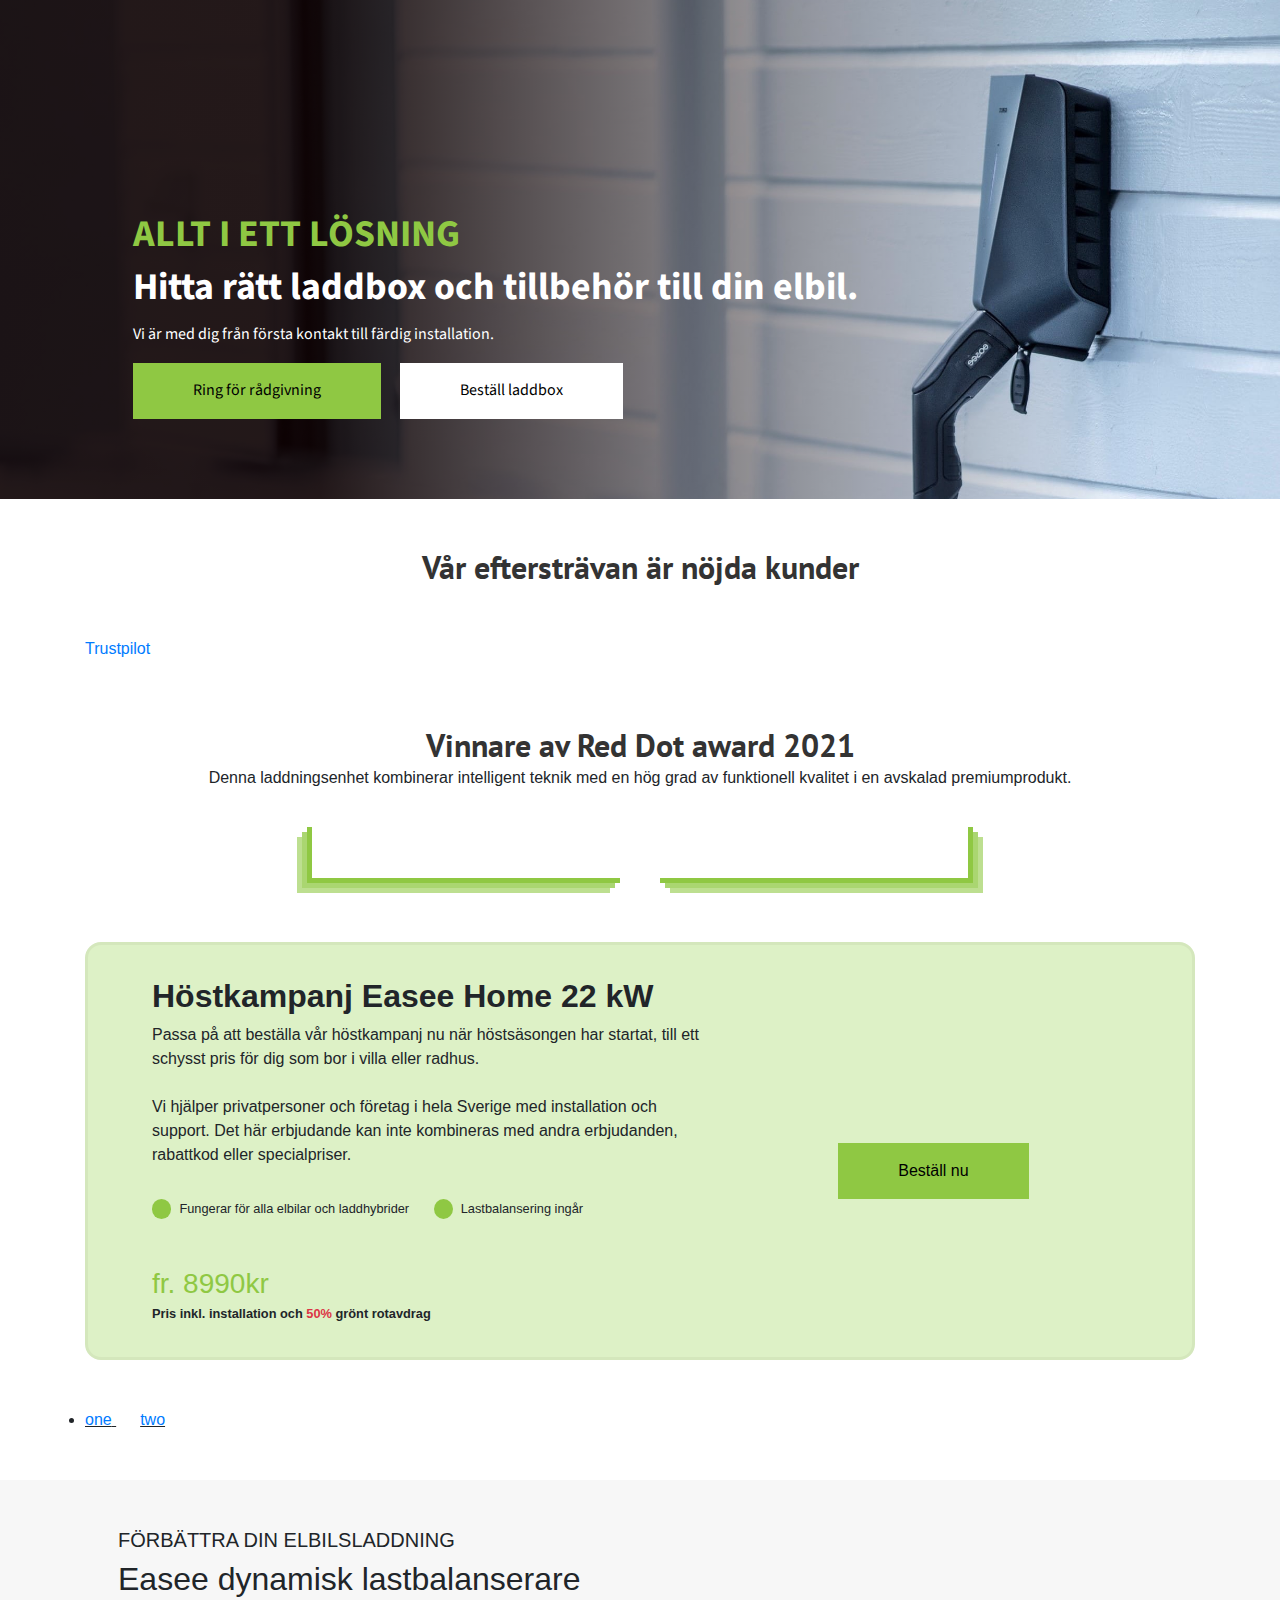
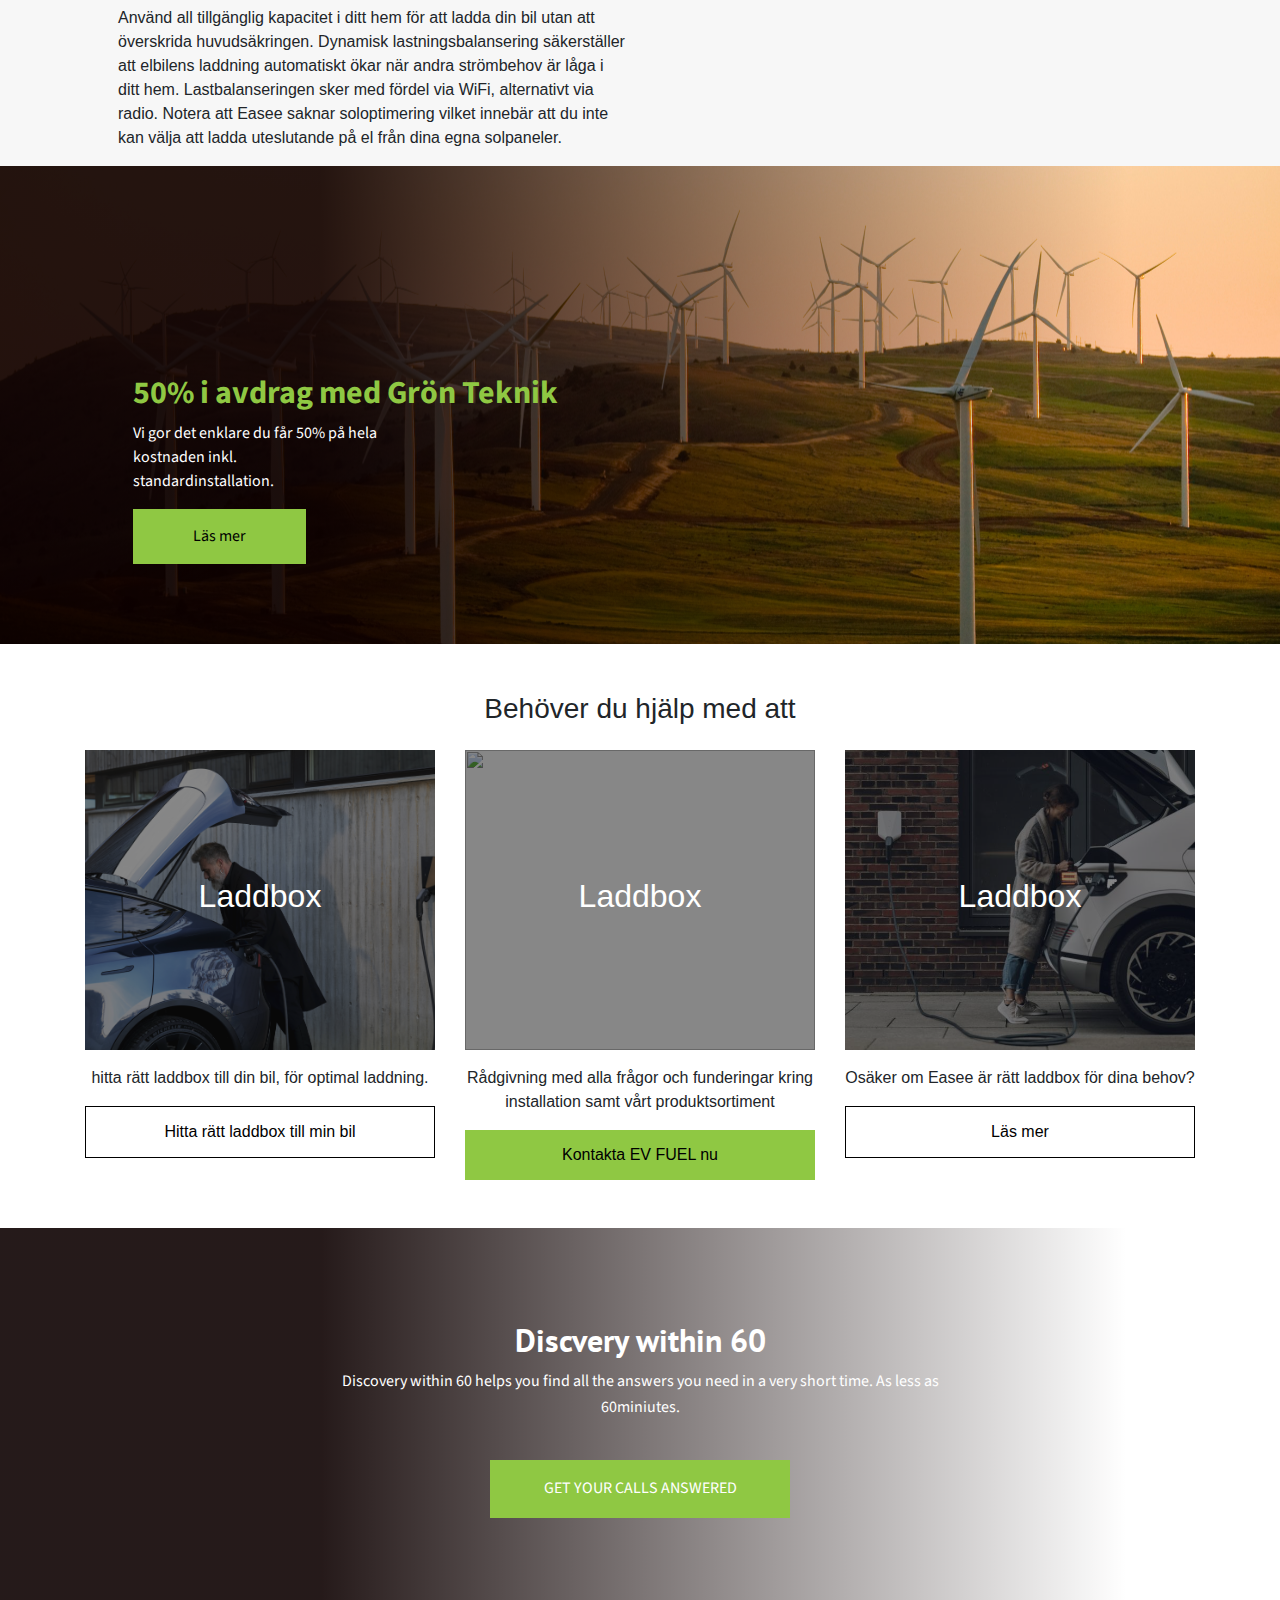
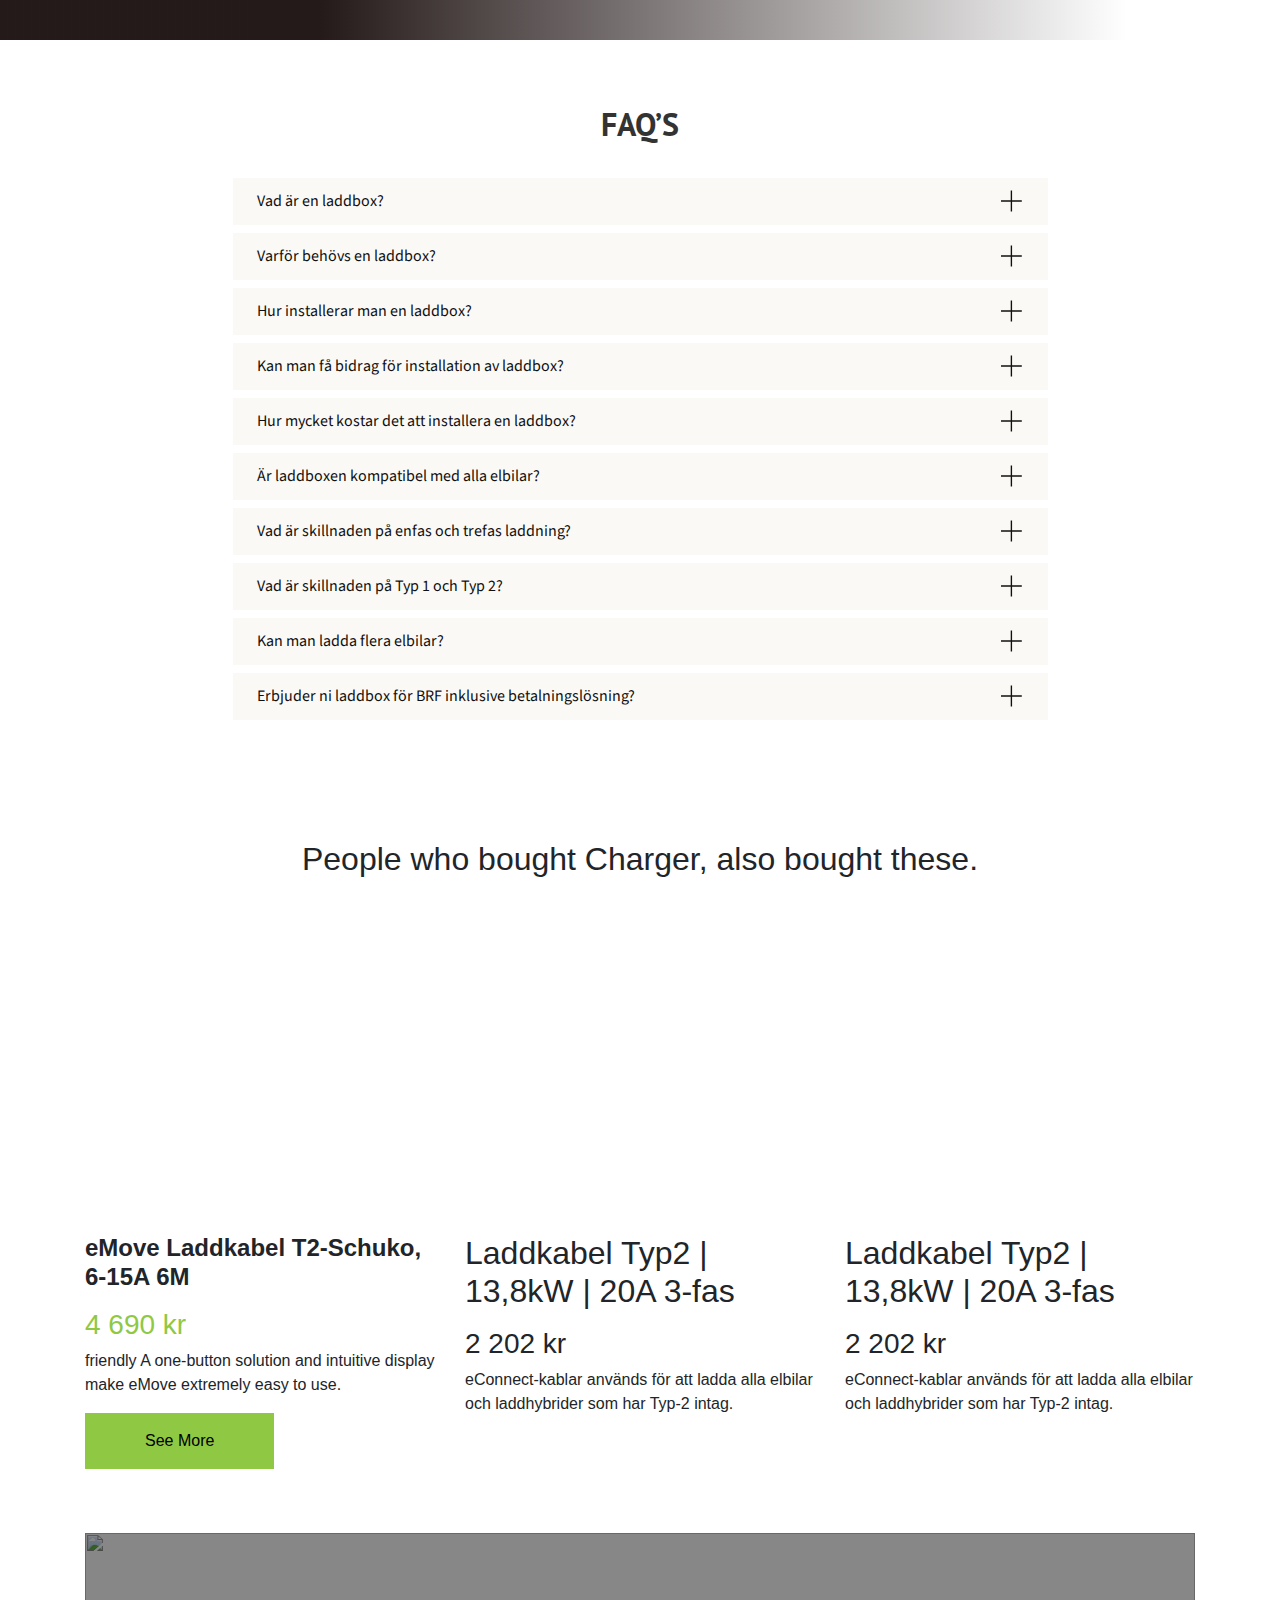
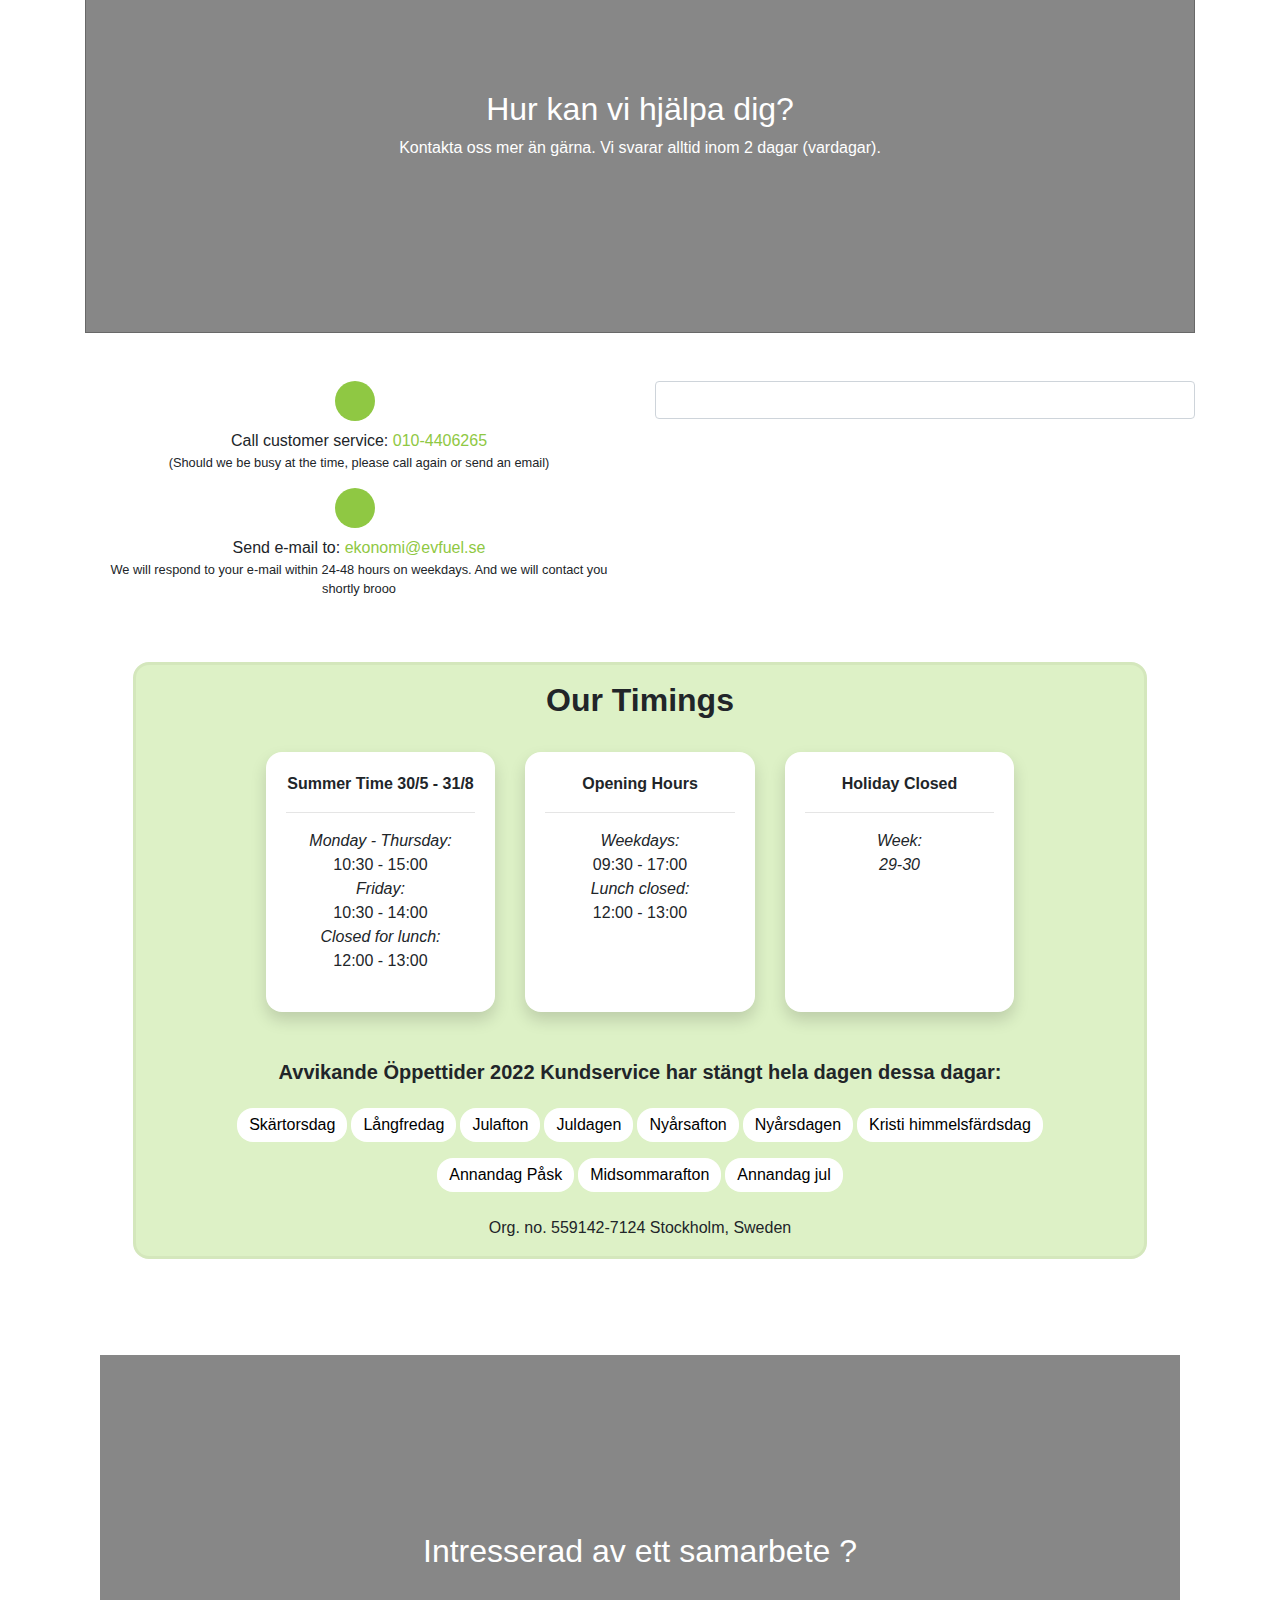
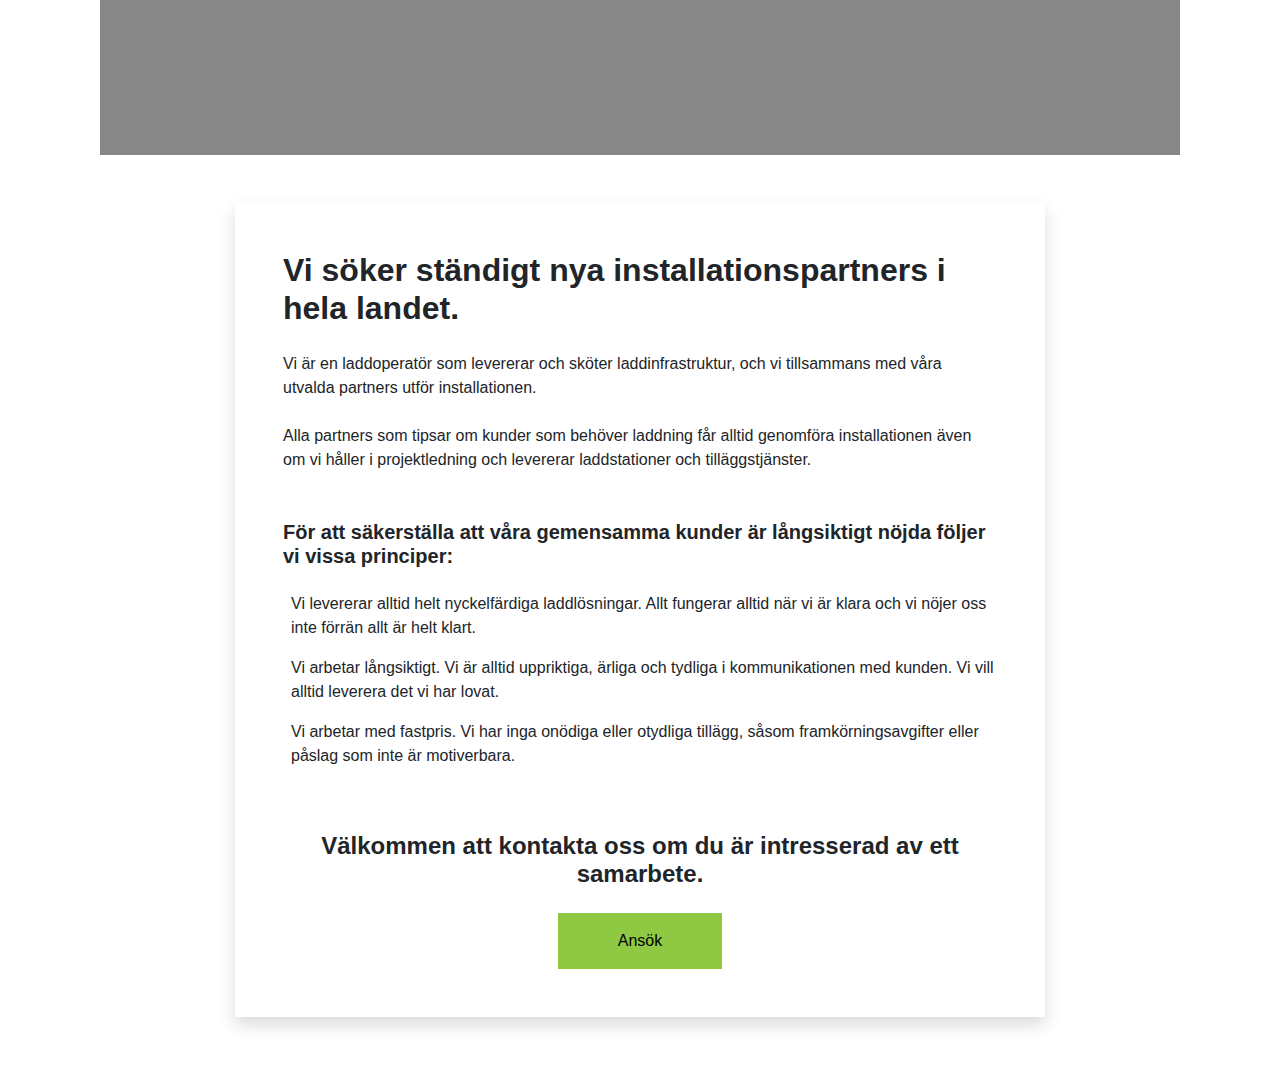
==== commit 9c832859: "updated" ====
--- a/index.html
+++ b/index.html
@@ -139,10 +139,41 @@
     </div>
 
 
-    
-  <!-- ========== section 5 End =================-->
-
-      <div class="container-fluid hp-banner-green my-md-5 my-3">
+    <div class="container my-5">
+        <u>
+            <li class="">
+                <a href="" class="">one</a>
+                <a href="" class="mx-4">two</a>
+            </li>
+        </u>
+    </div>
+
+
+
+    <!-- =============== BALANCER ========== -->
+    <div class="container-fluid balancer mt-5 pt-5" style="background-color: #f7f7f7;">
+        <div class="container px-md-5">
+        <div class="row justify-content-center align-content-center">
+            <div class="col-md-6 m-auto">
+                <div class="content ">
+                    <h5>FÖRBÄTTRA DIN ELBILSLADDNING</h5>
+                    <h2>Easee dynamisk lastbalanserare</h2>
+                    <p>Använd all tillgänglig kapacitet i ditt hem för att ladda din bil utan att överskrida huvudsäkringen. Dynamisk lastningsbalansering säkerställer att elbilens laddning automatiskt ökar när andra strömbehov är låga i ditt hem. Lastbalanseringen sker med fördel via WiFi, alternativt via radio. Notera att Easee saknar soloptimering vilket innebär att du inte kan välja att ladda uteslutande på el från dina egna solpaneler.</p>
+                </div>
+            </div>
+            <div class="col-md-6 mt-3">
+                <img src="https://quickbutik.imgix.net/27202G/products/6273b874b8610.png?auto=format" class="img-fluid" loading="lazy"  alt="">
+            </div>
+        </div>
+        </div>
+    </div>
+    <!-- ============ BALANCER END ============ -->
+
+
+
+  <!-- ========== Green Section =================-->
+
+      <div class="container-fluid hp-banner-green mb-md-5 mb-3">
         <div class="container">
         <div class="hp-overlay-green">
                 <div class="hp-overlay-content-green text-white">
@@ -157,50 +188,55 @@
         </div>
     </div>
    
-
-
-
- 
-
-    <!-- =========== section 4 ================ -->
-
-    <div class="container-fluid my-md-5 my-3 p-md-5 p-3">
-        <div class="contact-evfuel">
-           <h1 class="se-heading">Behöver du hjälp med att</h1>
-           <div class="contact-evfuel_row">
-                <div class="contact-evfuel_box">
-                    <figure class="contact-evfuel_imgwrap">
-                        <img src="mann_easee_2021_06-min.jpeg" loading="lazy" alt="">
-                    </figure>
-                    <div class="contact-evfuel-content">
+  <!-- ========== Green Section End=================-->
+
+
+    <!-- =========== You Need Help with  ================ -->
+
+        <div class="container my-5">
+            <h3 class="text-center">Behöver du hjälp med att</h3>
+            <div class="row justify-content-center">
+                <div class="col-md-4  mt-3">
+                    <div class="image-box-overlay">
+                        <img src="mann_easee_2021_06-min.jpeg" class="img-fluid" alt="">
+                        <div class="image-box-overlay-text">
+                                <h2 class="text-white">Laddbox</h2>
+                        </div>
+                    </div>
+                    <div class="help-content mt-3 text-center">
                         <p>hitta rätt laddbox till din bil, för optimal laddning.</p>
                         <a href="#" class="ce-btn-border">Hitta rätt laddbox till min bil
                         </a>
                     </div>
                 </div>
-                <div class="contact-evfuel_box">
-                    <figure class="contact-evfuel_imgwrap">
-                        <img src="https://s3-eu-west-1.amazonaws.com/storage.quickbutik.com/stores/27202G/pages/elbilsladdning-brf-2-lykfax.jpg" loading="lazy" alt="">
-                    </figure>
-                    <div class="contact-evfuel-content">
-                        <p>Expert rådgivning med alla frågor och funderingar kring installation samt vårt produktsortiment</p>
+                <div class="col-md-4  mt-3">
+                    <div class="image-box-overlay">
+                        <img src="https://s3-eu-west-1.amazonaws.com/storage.quickbutik.com/stores/27202G/pages/elbilsladdning-brf-2-lykfax.jpg" class="img-fluid" alt="">
+                        <div class="image-box-overlay-text">
+                                <h2 class="text-white">Laddbox</h2>
+                        </div>
+                    </div>
+                    <div class="help-content mt-3 text-center">
+                        <p>Rådgivning med alla frågor och funderingar kring installation samt vårt produktsortiment</p>
                         <a href="#" class="ce-btn">Kontakta EV FUEL nu
                         </a>
                     </div>
                 </div>
-                <div class="contact-evfuel_box">
-                    <figure class="contact-evfuel_imgwrap">
-                        <img src="electric.jpeg" alt="" loading="lazy">
-                    </figure>
-                    <div class="contact-evfuel-content">
+                <div class="col-md-4  mt-3">
+                    <div class="image-box-overlay">
+                        <img src="electric.jpeg" class="img-fluid" alt="">
+                        <div class="image-box-overlay-text">
+                                <h2 class="text-white">Laddbox</h2>
+                        </div>
+                    </div>
+                    <div class="help-content mt-3 text-center">
                         <p>Osäker om Easee är rätt laddbox för dina behov?</p>
-                        <a href="#" class="ce-btn-border">Vad andra har sagt om Easee produkter
+                        <a href="#" class="ce-btn-border">Läs mer
                         </a>
                     </div>
                 </div>
-           </div>
-        </div>
-    </div>
+            </div>
+        </div>
 
 
    
@@ -218,7 +254,7 @@
 
 
 
-   <!-- ========== section 7 ================== -->
+   <!-- ========== FAQS ================== -->
         <div class="section-faq padding-4s">
             <h1 class="faq-heading">FAQ’S</h1>
             <div class="faq-wrap">
@@ -435,7 +471,7 @@
                     </div>
 
                     <div class="accordion-item">
-                        <button id="accordion-button-4" aria-expanded="false">
+                        <button id="accordion-button-5" aria-expanded="false">
                             <span class="accordion-title">Hur mycket kostar det att installera en laddbox?</span>
                             <span class="icon" aria-hidden="true">
                                 <svg fill="#fff" version="1.1" id="Layer_1" xmlns="http://www.w3.org/2000/svg"
@@ -485,7 +521,7 @@
                         </div>
                     </div>
                     <div class="accordion-item">
-                        <button id="accordion-button-4" aria-expanded="false">
+                        <button id="accordion-button-6" aria-expanded="false">
                             <span class="accordion-title">Är laddboxen kompatibel med alla elbilar?</span>
                             <span class="icon" aria-hidden="true">
                                 <svg fill="#fff" version="1.1" id="Layer_1" xmlns="http://www.w3.org/2000/svg"
@@ -537,7 +573,7 @@
 
                     <!-- --- -->
                     <div class="accordion-item">
-                        <button id="accordion-button-4" aria-expanded="false">
+                        <button id="accordion-button-7" aria-expanded="false">
                             <span class="accordion-title">Vad är skillnaden på enfas och trefas laddning?</span>
                             <span class="icon" aria-hidden="true">
                                 <svg fill="#fff" version="1.1" id="Layer_1" xmlns="http://www.w3.org/2000/svg"
@@ -589,7 +625,7 @@
 
                     <!-- ---- -->
                     <div class="accordion-item">
-                        <button id="accordion-button-4" aria-expanded="false">
+                        <button id="accordion-button-8" aria-expanded="false">
                             <span class="accordion-title">Vad är skillnaden på Typ 1 och Typ 2?</span>
                             <span class="icon" aria-hidden="true">
                                 <svg fill="#fff" version="1.1" id="Layer_1" xmlns="http://www.w3.org/2000/svg"
@@ -641,7 +677,7 @@
                     <!-- ---  -->
 
                     <div class="accordion-item">
-                        <button id="accordion-button-4" aria-expanded="false">
+                        <button id="accordion-button-9" aria-expanded="false">
                             <span class="accordion-title">Kan man ladda flera elbilar?</span>
                             <span class="icon" aria-hidden="true">
                                 <svg fill="#fff" version="1.1" id="Layer_1" xmlns="http://www.w3.org/2000/svg"
@@ -694,7 +730,7 @@
                     <!-- ----  -->
 
                     <div class="accordion-item">
-                        <button id="accordion-button-4" aria-expanded="false">
+                        <button id="accordion-button-10" aria-expanded="false">
                             <span class="accordion-title">Erbjuder ni laddbox för BRF inklusive betalningslösning?</span>
                             <span class="icon" aria-hidden="true">
                                 <svg fill="#fff" version="1.1" id="Layer_1" xmlns="http://www.w3.org/2000/svg"
@@ -748,6 +784,7 @@
             </div>
         </div>
 
+        <!-- =========== FAQ'S END ======== -->
 
         <div class="container custom-products">
             <div>
@@ -823,11 +860,239 @@
             </div>
         </div>
     </div> -->
-
-
-
     <!-- ============ section 8 END  ===================== -->
 
+
+    <div class="container my-5">
+        <div class="image-box-overlay-contact">
+            <img src="https://s3.eu-west-1.amazonaws.com/storage.quickbutik.com/stores/27202G/files/125-evfuel-8.jpeg" class="img-fluid" alt="">
+            <div class="image-box-overlay-contact-text text-center">
+                    <h2 class="text-white">Hur kan vi hjälpa dig?</h2>
+                    <p class="text-white">Kontakta oss mer än gärna. Vi svarar alltid inom 2 dagar (vardagar).</p>
+            </div>
+        </div>
+    </div>
+
+<div class="container text-center">
+
+    <div class="row text-center">
+        <div class="col-md-6">
+        <!-- <h2 class="mt-3">Kundservice</h2> -->
+                    <div class="small-circle m-auto">
+                        <i class="fas fa-phone-alt text-white"></i>
+                    </div>
+                <div class=" ml-2 mt-2">
+                    <p class="mb-0">Call customer service: <a href="tel:3543" class="text-green">010-4406265</a></p>
+                   <p class="small">(Should we be busy at the time, please call again or send an email)</p>
+                </div>
+        
+        <div class="box mt-3">
+                    <div class="small-circle m-auto">
+                        <i class="fas fa-envelope text-white"></i>
+                    </div>
+                <div class=" ml-2 mt-2">
+                    <p class="mb-0">Send e-mail to: <a href="email" class="text-green">ekonomi@evfuel.se</a></p> 
+                    <p class="small"> We will respond to your e-mail within 24-48 hours on weekdays. And we will contact you shortly brooo </p>
+                </div>
+        </div>
+    </div>
+
+    <div class="col-md-6">
+        <form action="" class="form">
+            <div>
+                <input type="text" class="form-control">
+            </div>
+        </form>
+    </div>
+
+
+
+
+    
+
+</div>
+
+
+<div class="container p-md-5 p-3">
+    <div class="contact-timing p-4 p-md-0">
+    <h2 class="mt-3 text-center mb-3 font-weight-bold">Our Timings</h2>
+    <div class="row mt-2 mb-5 justify-content-center">
+        <div class="col-md-3 mt-3 rounded " >
+            <div class="card border-0" style="border-radius: 1rem;">
+                <div class="card-body shadow contact-boxes">
+                    <p class="font-weight-bold">Summer Time  <span></span> 30/5 - 31/8</p> <hr>
+                    <p> <span class="font-italic font-weight-light">Monday - Thursday: </span> <br>10:30 - 15:00 <br>
+
+                        <span class="font-italic font-weight-light">Friday: <br></span> 10:30 - 14:00 <br>
+                        <span class="font-italic font-weight-light">Closed for lunch:</span>
+                         <br>12:00 - 13:00</p>
+                </div>
+            </div>
+        </div>
+        <div class="col-md-3 mt-3 ">
+            <div class="card border-0" style="border-radius: 1rem;">
+                <div class="card-body shadow contact-boxes ">
+                    <p class="font-weight-bold ">Opening Hours</p>  <hr>
+                    <p> <span class="font-italic font-weight-light">Weekdays:</span><br> 09:30 - 17:00 <br>
+                        <span class="font-italic font-weight-light">Lunch closed:</span><br> 12:00 - 13:00</p>
+                </div>
+            </div>
+        </div>
+        <div class="col-md-3 mt-3 ">
+            <div class="card border-0" style="border-radius: 1rem;" >
+                <div class="card-body shadow contact-boxes">
+                    <p class="font-weight-bold ">Holiday Closed </p>  <hr>
+                    <span class="font-italic font-weight-light">
+                        Week:<br> 29-30
+                    </span>
+                </div>
+            </div>
+        </div>
+     </div>
+
+     <div class="col-md-10 m-auto">
+        <h5 class="mt-3 text-center mb-3 font-weight-bold">Avvikande Öppettider 2022
+            Kundservice har stängt hela dagen dessa dagar:</h5>
+            <ul class="d-flex contact-pills flex-wrap justify-content-center">
+                <li>Skärtorsdag  </li>
+                <li>Långfredag   </li>
+                <li>Julafton  </li>
+                <li>Juldagen  </li>
+                <li>Nyårsafton  </li>
+                <li>Nyårsdagen  </li>
+                <li>Kristi himmelsfärdsdag  </li>
+                <li>Annandag Påsk  </li>
+                <li>Midsommarafton</li>
+                <li>Annandag jul  </li>
+            </ul>
+     </div>
+     <p class="text-center">Org. no. 559142-7124
+        Stockholm, Sweden</p>
+    </div>
+</div>
+
+
+
+<div class="container my-5">
+    <div class="image-box-overlay-contact">
+        <img src="https://s3.eu-west-1.amazonaws.com/storage.quickbutik.com/stores/27202G/files/Easee.jpg" class="img-fluid" loading="lazy" alt="">
+        <div class="image-box-overlay-contact-text text-center">
+                <h2 class="text-white">Intresserad av ett samarbete ?</h2>
+
+        </div>
+    </div>
+</div>
+
+
+<div class="container my-5 "> 
+    <div class="col-md-9 col-11 m-auto shadow p-md-5 p-4 text-left">
+        <h2 class="font-weight-bold">Vi söker ständigt nya installationspartners i hela landet.</h2>
+        <p class="mt-4">Vi är en laddoperatör som levererar och sköter laddinfrastruktur, och vi tillsammans med våra utvalda partners utför installationen.
+             <br> <br>
+             Alla partners som tipsar om kunder som behöver laddning får alltid genomföra installationen även om vi håller i projektledning och levererar
+             laddstationer och tilläggstjänster.</p>
+  
+  
+          <h5 class="mt-5 font-weight-bold">För att säkerställa att våra gemensamma kunder är långsiktigt nöjda följer vi vissa principer:</h5>
+            
+            <div class="mt-4">   
+                <div class="d-flex justify-content-center">
+                    <i class="fas fa-check text-green mr-2 mt-2"></i>     
+                    <p>Vi levererar alltid helt nyckelfärdiga laddlösningar. Allt fungerar alltid när vi är klara och vi nöjer oss inte förrän allt är helt klart.</p>
+                </div>
+
+                <div class="d-flex justify-content-center">
+                    <i class="fas fa-check text-green mr-2 mt-2"></i>
+                    <p>Vi arbetar långsiktigt. Vi är alltid uppriktiga, ärliga och tydliga i kommunikationen med kunden. Vi vill alltid leverera det vi har lovat.</p>
+                </div>
+
+                <div class="d-flex justify-content-center">
+                    <i class="fas fa-check text-green mr-2 mt-2"></i>
+                    <p>Vi arbetar med fastpris. Vi har inga onödiga eller otydliga tillägg, såsom framkörningsavgifter eller påslag som inte är motiverbara.</p>
+                    </div>
+            </div>
+
+          <h4 class="font-weight-bold text-center mt-md-5 mt-4">Välkommen att kontakta oss om du är intresserad av ett samarbete.</h4>
+          <div class="text-center">
+              <a href="#" class="banner-buy-btn mt-3">Ansök</a>
+          </div>
+    </div>
+  </div>
+
+
+  <!-- ========= PREVIOUS ==== -->
+  <!-- <div class="column full">
+    <p></p><div class="edit" style="line-height: 23px;"><p style="line-height: 25px; text-align: left;"><span style="font-size: 15px;"><span><span style="vertical-align: inherit;"><span style="vertical-align: inherit;">To ensure that our mutual customers are satisfied in the long term, we follow certain principles:</span></span><br></span><br><span style="vertical-align: inherit;"><span style="vertical-align: inherit;"> (Tick icon) We always deliver completely turnkey charging solutions. </span><span style="vertical-align: inherit;">Everything always works when we're done and we're not satisfied until everything is completely done. </span></span><br></span><span style="font-size: 15px;"><span style="vertical-align: inherit;"><span style="vertical-align: inherit;">(Tick icon)&nbsp; </span></span></span><span style="font-size: 15px;"><span style="vertical-align: inherit;"><span style="vertical-align: inherit;">We work long-term. </span><span style="vertical-align: inherit;">We are always sincere, honest and clear in our communication with the customer. </span><span style="vertical-align: inherit;">We always want to deliver what we have promised. </span></span><br></span><span style="font-size: 15px;"><span style="vertical-align: inherit;"><span style="vertical-align: inherit;">(Tick icon)&nbsp; </span></span></span><span style="font-size: 15px;"><span style="vertical-align: inherit;"><span style="vertical-align: inherit;">We work with a fixed price. </span><span style="vertical-align: inherit;">We have no unnecessary or unclear additions, such as delivery charges or surcharges that are not justifiable.</span></span></span></p><p></p></div><p></p>
+    </div> -->
+
+
+
+
+<!-- ============== PREV PAGE =============== -->
+<!-- Hur kan vi hjälpa dig?
+Kontakta oss mer än gärna. Vi svarar alltid inom 2 dagar (vardagar).
+
+Namn
+E-postadress
+E-postadress@domain.com
+Meddelande
+
+Kundservice
+Hittar du inte svaret på din fråga? Då är du naturligtvis välkommen att kontakta oss! Använd kontaktformuläret och berätta vad ditt ärende gäller och glöm ej ange ordernummer i meddelande. 
+
+Ring kundservice: 010-4406265
+(Skulle vi vid tillfället vara upptagna, ring gärna igen eller skicka ett mejl)
+
+Har du fråga om din faktura?
+Skicka e-post till: ekonomi@evfuel.se
+Vi svarar på din e-post inom 24-48 timmar på vardagar.
+
+Vanliga frågor
+
+Svar på våra vanligaste frågor gällande våra villkor hittar du här.
+
+Kundservice öppettider
+
+Vardagar: 09:30 - 17:00
+Lunch stängd: 12:00 - 13:00
+
+Sommartid 30/5 - 31/8
+
+Måndag - Torsdag: 10:30 -15:00
+Fredag: 10:30 - 14:00
+Lunchstängt: 12:00 - 13:00
+
+Semesterstängt 
+
+Vecka 29-30
+
+
+
+
+Avvikande Öppettider 2022
+Kundservice har stängt hela dagen dessa dagar:
+
+Skärtorsdag  
+Långfredag  
+Annandag Påsk  
+Kristi himmelsfärdsdag
+Nationaldagen
+Midsommarafton
+Julafton
+Juldagen
+Annandag jul
+Nyårsafton
+Nyårsdagen
+
+Org. no. 559142-7124
+Stockholm, Sweden
+ -->
+
+
+
+
+
+    <!-- ===================== CONTACT US PAGE ====================== -->
 
     <script>
       window.onload = function() {
@@ -867,6 +1132,6 @@
             this.setAttribute("aria-expanded", "true");
         }
     }
-
     items.forEach((item) => item.addEventListener("click", toggleAccordion));
+
 </script>
--- a/style.css
+++ b/style.css
@@ -9,6 +9,11 @@
 .text-green{
     color:#8fc843
 }
+
+.bg-green{
+    background-color: #8fc843;
+}
+
 body {
     -ms-overflow-style: none; 
     scrollbar-width: none;  
@@ -58,17 +63,49 @@
     box-shadow: rgba(38, 37, 37, 0.187) 0px 5px 15px;
 }
 
+/* ================== ONTACT US PAGE ================ */
+
+.small-circle{
+    position: relative;
+    height: 40px;
+    width: 40px;
+    background-color: #8fc843;
+    border-radius: 50%;
+}
+
+.small-circle i{
+    position: absolute;
+    left: 50%;
+    top: 50%;
+    transform: translate(-50%,-50%);
+}
+
+@media only screen and (max-width:600px) {
+    .small-circle{
+        text-align: center;
+        margin:auto;
+    }
+
+}
+
+
+
 
 
 /* ================ FLYER ==================== */
 
+.shadow-award-left{
+    box-shadow: rgba(143, 200, 67, 1) -5px 5px, rgba(170, 214, 113, 1)
+    -10px 10px, rgba(189, 223, 144, 1) -15px 15px 
+}
+.shadow-award-right{
+    box-shadow: rgba(143, 200, 67, 1)  5px 5px, rgba(170, 214, 113, 1) 10px 10px, rgba(189, 223, 144, 1) 15px 15px
+}
 .flyer{
-    /* border: 0.5px solid #8fc843; */
     background-color: #ddf1c6;
     border: .2rem solid #d4e7bc;
     border-radius: 1rem;
     transition: all 0.9s ease-in-out !important;
-    /* box-shadow: rgba(0, 0, 0, 0.19) 0px 10px 20px, rgba(0, 0, 0, 0.23) 0px 6px 6px; */
 }
 .flyer-check-circle{
     height: 20px;
@@ -88,24 +125,6 @@
     transform: translate(-50%,-50%);
 }
 
-@media only screen and (min-width:600px) {
-.flyer img{
-    filter: brightness(0) !important;
-    filter: blur(0);
-    transition: all 0.9s ease-in-out !important;
-}
-.flyer:hover img{
-    transition: all 0.9s ease-in-out !important;
-    filter: brightness(0.5) !important;
-    filter: blur(1);
-    filter: drop-shadow(2px 4px 6px black) !important;
-}
-}
-
-
-
-
-
 
 
 /* ================ FLYER END ==================== */
@@ -114,10 +133,10 @@
 
 .hp-banner{
     position: relative;
-    background-image: url(bg2.jpg);
+    background-image: url(FINALIZING/header.jpg);
     background-size: cover;
     background-repeat: no-repeat;
-    background-position: center center;
+    background-position: 20% 30%;
     font-family: 'Source Sans Pro', sans-serif;
 }
 
@@ -196,6 +215,9 @@
     .banner-buy-btn, .banner-buy-btn-secondary{
         padding: 8px 20px;
     }
+    .hp-banner{
+        background-position: 85% 50%;
+    }
 }
 @media only screen and (max-width:400px) {
     .hp-overlay-content h2 {
@@ -457,7 +479,118 @@
     }
 }
 
-/* =========== section 4 ============== */
+/* ============= Contact Us Overlay Page =========== */
+.contact-pills li{
+    list-style: none;
+    border-radius: 16px;
+    background-color: #fff;
+    color: #000;
+    padding: 5px 12px;
+    white-space: nowrap;
+    margin: 8px 2px;
+}
+
+
+.contact-timing{
+    border:.2rem solid #d4e7bc;
+    border-radius: 1rem;
+    background-color: #ddf1c6;
+}
+
+.contact-boxes{
+    min-height: 260px;
+    border-radius: 1rem;
+}
+
+.image-box-overlay-contact{
+    height: 400px;
+    width: 100%;
+    position: relative;
+    overflow: hidden;
+    transition: all 0.5s ease-in;
+}
+.image-box-overlay-contact img{
+    height: 100%;
+    width: 100%;
+    object-fit: cover;
+    object-position: center center;
+}
+
+.image-box-overlay-contact-text{
+    position: absolute;
+    display: block;
+    content: '';
+    z-index: 2;
+    top: 50%;
+    left: 50%;
+    transform: translate(-50%,-50%);
+}
+.image-box-overlay-contact::after{
+    position: absolute;
+    top:0;
+    left: 0;
+    height: 100%;
+    width: 100%;
+    content: '';
+    display: block;
+    background-color: rgb(16, 16, 16, 0.5);
+}
+
+
+
+
+
+
+
+
+
+/* =========== You Need Help With  ============== */
+
+
+.image-box-overlay{
+    height: 300px;
+    width: 100%;
+    position: relative;
+    overflow: hidden;
+    transition: all 0.5s ease-in;
+}
+.image-box-overlay img{
+    height: 100%;
+    width: 100%;
+    object-fit: cover;
+    object-position: center center;
+}
+
+.image-box-overlay-text{
+    position: absolute;
+    display: block;
+    content: '';
+    z-index: 2;
+    top: 50%;
+    left: 50%;
+    transform: translate(-50%,-50%);
+}
+.image-box-overlay::after{
+    position: absolute;
+    top:0;
+    left: 0;
+    height: 100%;
+    width: 100%;
+    content: '';
+    display: block;
+    background-color: rgb(16, 16, 16, 0.5);
+}
+
+
+
+
+
+
+
+
+
+
+
 .contact-evfuel{
     width: 90%;
     margin: 0 auto;
@@ -782,7 +915,7 @@
 }
 
 
-/* ============= section 7 ============== */
+/* ============= faqs ============== */
 .section-faq {
     padding: 64px 0;
 }
@@ -813,7 +946,7 @@
     outline: none;
     border: 0;
     font-weight: 400;
-    padding: 0.8em 2.2em 0.8em 1.2em;
+    padding: 0px 0.5rem 0.5rem 1.5rem;
     position: relative;
     width: 100%;
     color: #101010;
@@ -899,7 +1032,7 @@
 
 
 
-/* ================= section 8 ================== */
+/* ================= section 8 ======faq============ */
 .wy-heading h4{
     font-style: normal;
     font-size: 1.5rem;
